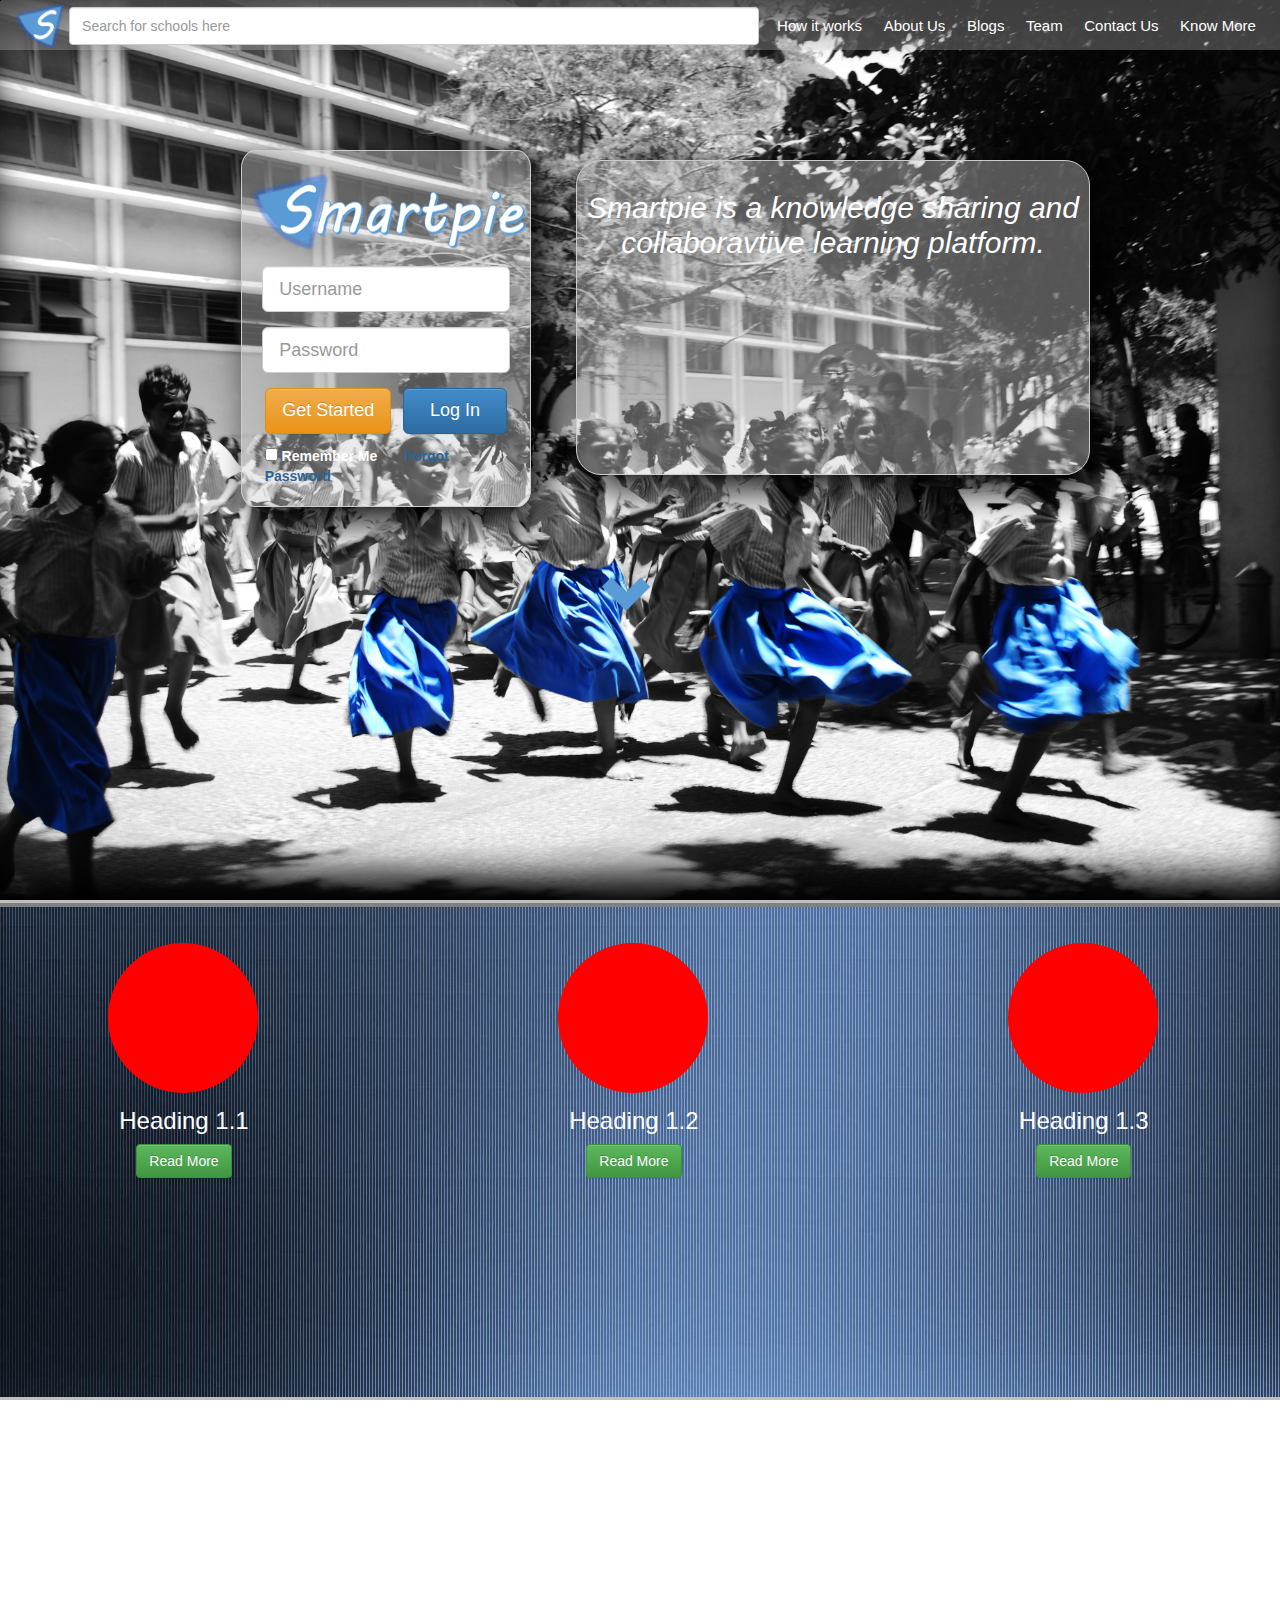
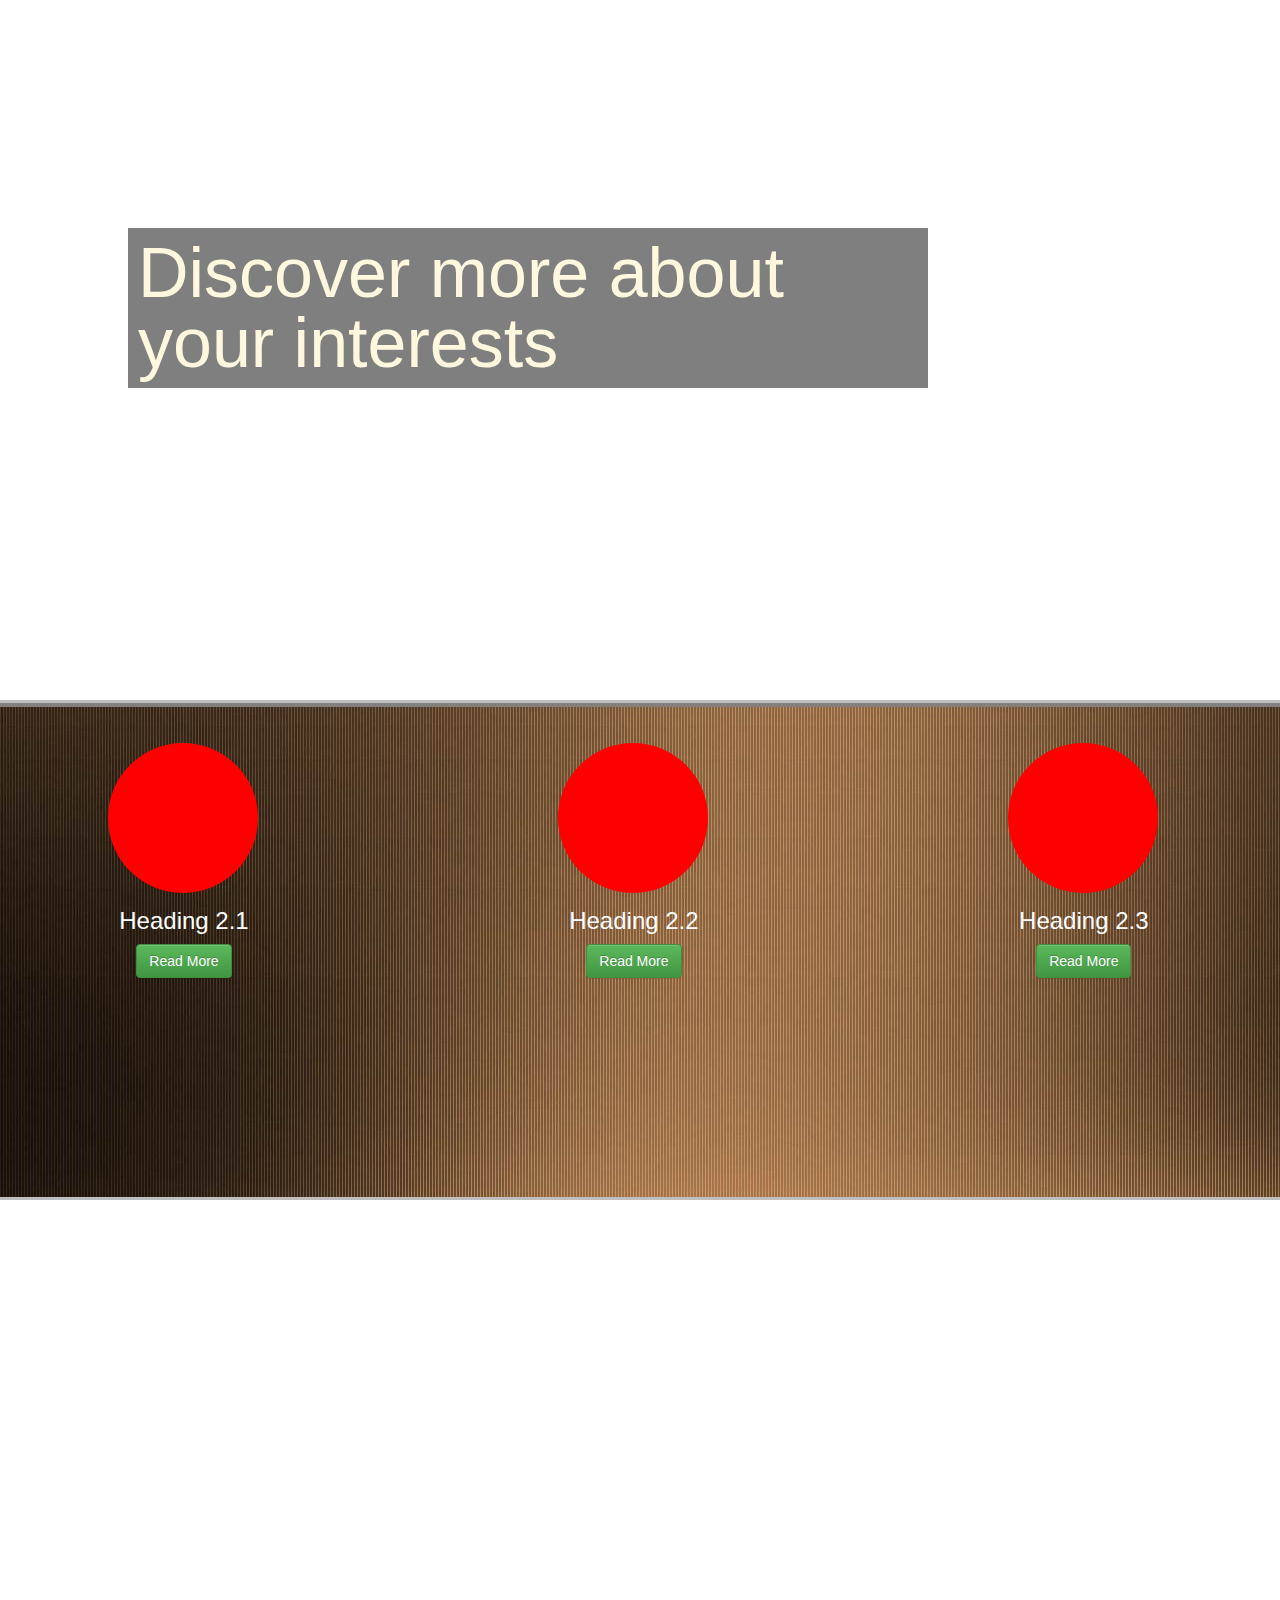
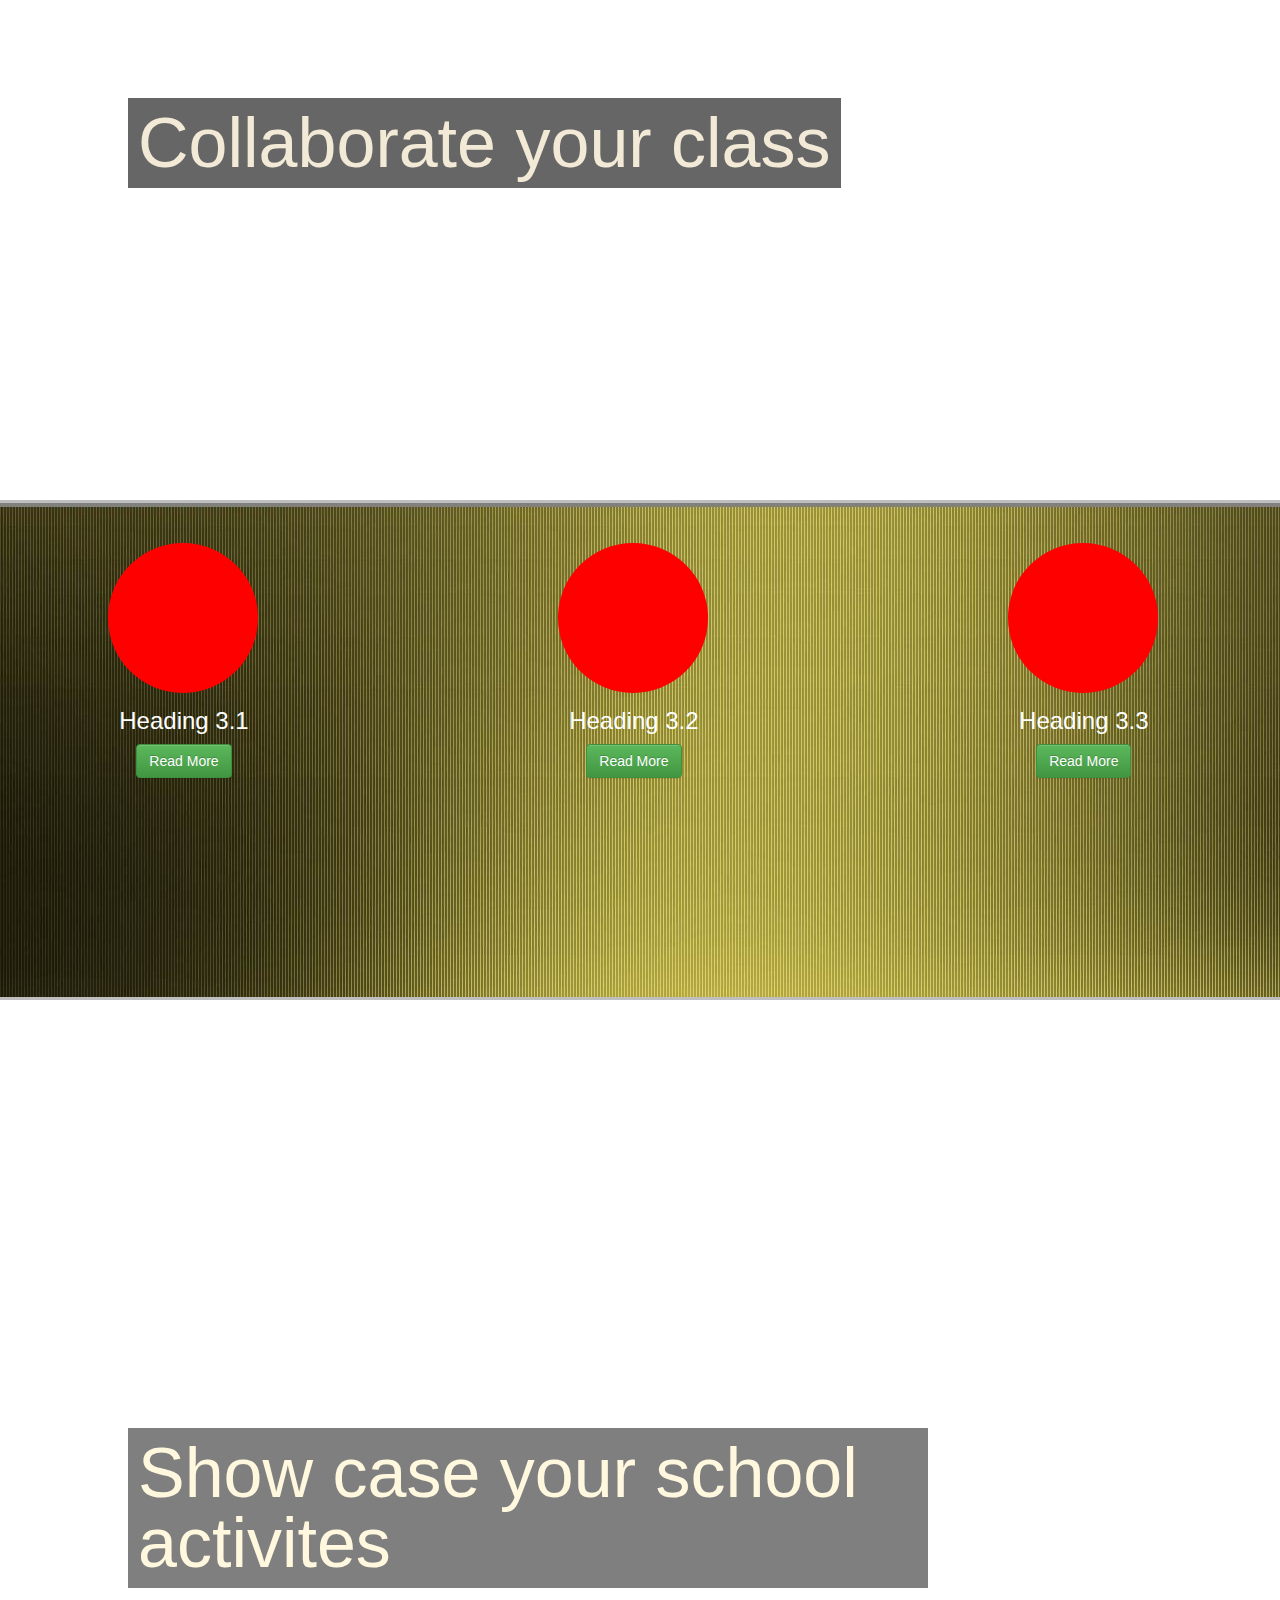
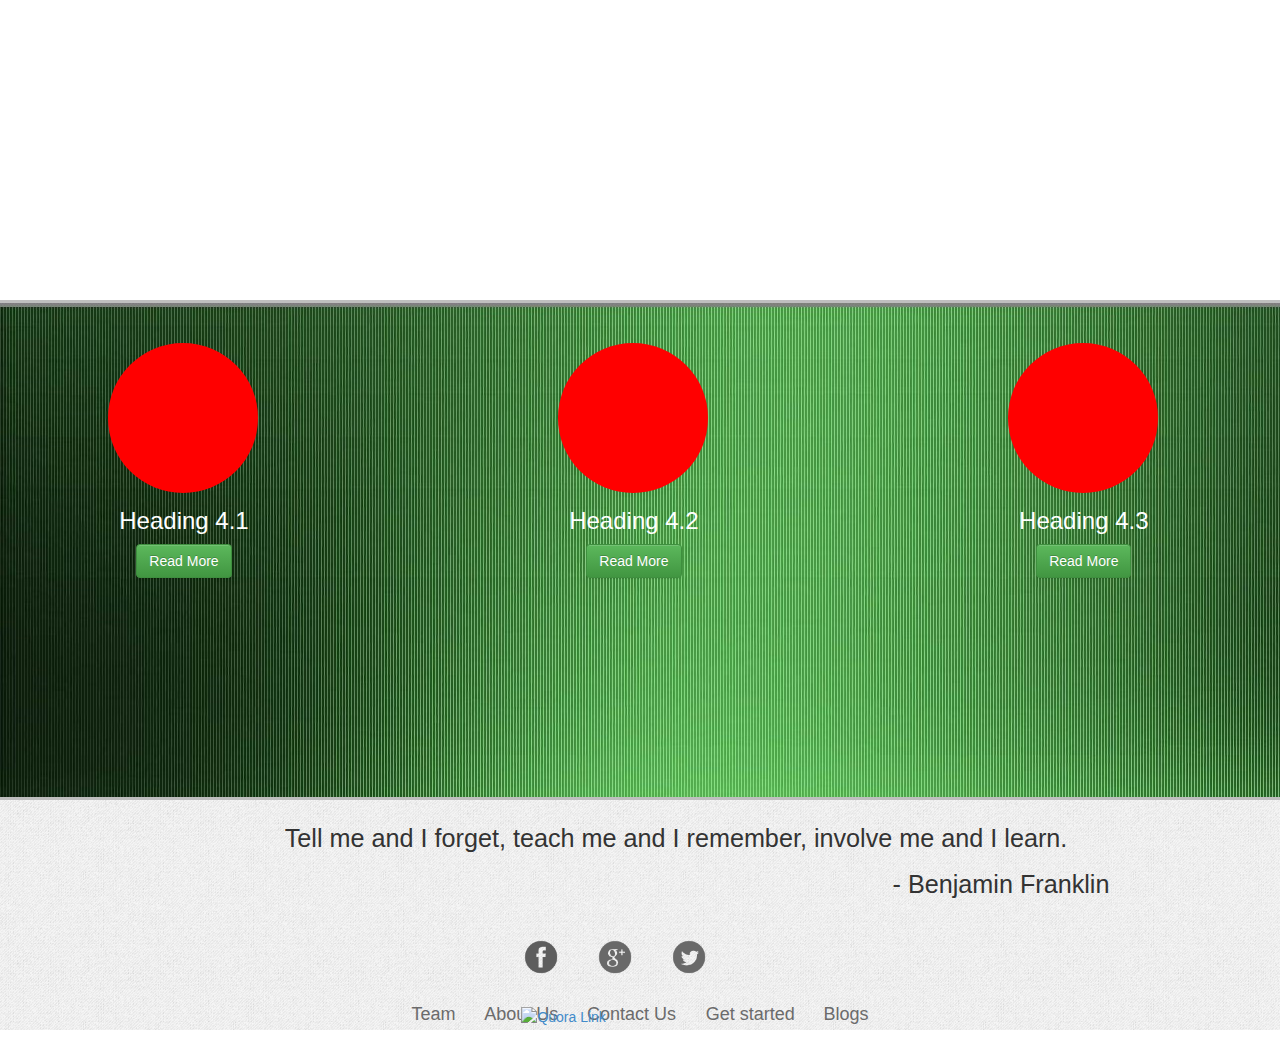
==== index.html @ 2d6cd7b5 "top links" ====
<!DOCTYPE html>
<html class="no-js">
    <head>
        <meta charset="utf-8">
        <meta http-equiv="X-UA-Compatible" content="IE=edge,chrome=1">
        <title>Smartpie</title>
        <meta name="description" content="">
        <meta name="viewport" content="width=device-width, initial-scale=1.0, maximum-scale=1.0" />
		<link href='http://fonts.googleapis.com/css?family=Dancing+Script:700' rel='stylesheet' type='text/css'>
		<link href='http://fonts.googleapis.com/css?family=Unkempt:400,700' rel='stylesheet' type='text/css'>
		<link href='http://fonts.googleapis.com/css?family=PT+Sans+Narrow:700' rel='stylesheet' type='text/css'>
        <link rel="stylesheet" href="css/parallax_scrolling/normalize.css">
        <link rel="stylesheet" href="css/parallax_scrolling/main.css">
        <link rel="stylesheet" href="css/smartpie_homepage/home.css">
        <link rel="stylesheet" href="css/smartpie_homepage/anim.css">
        <link rel="stylesheet" href="css/bootstrap/bootstrap.css">
        <link rel="stylesheet" href="css/bootstrap/bootstrap.min.css">
        <link rel="stylesheet" href="css/bootstrap/bootstrap-theme.css">
        <link rel="stylesheet" href="css/bootstrap/bootstrap-theme.min.css">
        <script src="js/bootstrap/bootstrap.js"></script>
        <script src="js/bootstrap/bootstrap.min.js"></script>
        <script src="js/vendor/modernizr-2.7.1.min.js"></script>
        <script src="js/modal/prefixfree.min.js"></script>
        <script src="js/home/home.js"></script>
        <style type="text/css">
			body {
				font-family: 'Comic Sans MS', cursive, sans-serif;
			}
		</style>
    </head>
    <body>

       	<div id="preload">
	       	<img src="img/smartpie_homepage/bcg_slide-1.jpg" alt="Smartpie the idea">
	       	<img src="img/smartpie_homepage/bcg_slide-2.jpg" alt=" Discover with Smartpie">
	       	<img src="img/smartpie_homepage/bcg_slide-3.jpg" alt="Collaborate with Smartpie">
	       	<img src="img/smartpie_homepage/bcg_slide-4.jpg" alt="Showcase with Smartpie">
       	</div>
       	
       	<main>
       	 
	        <section id="slide-1" class="homeSlide">
	        	<div class="bcg"
	        		data-center="background-position: 50% 0px;"
        			data-top-bottom="background-position: 50% -100px;"
       				data-anchor-target="#slide-1"
       			>
       				<div class="nav-links">
			    		<img src="img/smartpie_homepage/Logo.png" alt="Smartpie Logo" height="50px" width="53.8px" align="middle">
			    		
   						<div class="search-bar">
   							<input class="form-control" type="text" placeholder="Search for schools here" style="height:38px;">
   						</div>	
			    		<a href="#knowmore">
			    			<span>
			    				Know More
			    			</span>
			    		</a>
			    		<a href="#">
				    		<span>
				    			Contact Us
				    		</span>
			    		</a>
			    		<a href="#">
			    			<span>
			    				Team
			    			</span>
			    		</a>
			    		<a href="#">
			    			<span>
				    			Blogs
				    		</span>
				    	</a>
			    		<a href="#">
			    			<span>
			    				About Us
			    			</span>
			    		</a>
			    		<a href="#">
			    			<span>
			    				How it works
			    			</span>
			    		</a>
			    	</div>
       				

  					<div class="col-md-3 col-lg-3 col-sm-3 col-xs-3 login-form-background">
  						<div class="login-form">
  							
	  						<form role="form" name="signin">
	  							<div class="form-group logo">
  									<img src="img/smartpie_homepage/Smartpielogo.png" alt="Smartpie Logo" height="80px" width="280px" align="middle">
  								</div>
	  							<div class="form-group">
	  								<input class="form-control input-lg" type="text" id="username" name="username" placeholder="Username">
	  							</div>
	  							<div class="form-group">
	  								<input class="form-control input-lg" type="password" id="password" name="password" 	placeholder="Password">
	  							</div>
	  							<div class="form-inline">
			  						<div class="form-group">
		  								<button class="btn btn-warning btn-lg" style="margin-left: 3px;"> Get Started</button>
		  							</div>
		  							&nbsp	
		  							<div class="form-group">
		  								<button class="btn btn-primary btn-lg">&nbsp&nbspLog In&nbsp&nbsp</button>
		  							</div>
	  							</div>
	  							<div class="forgot-password">
	  								<input type="checkbox"> <span style="color:#ffffff"><b>Remember Me</b></span>
	  								&nbsp&nbsp&nbsp&nbsp&nbsp
	  								<a href="#"> <b style="color: #2a6496">Forgot Password</b> </a>
	  							</div>
	  						</form>	
  						</div>
  					</div>
			    	<div class="img-content">
				   		<i>
				   			<center><h2>Smartpie is a knowledge sharing and</h2></center>
				   			<center><h2 style="margin-top: -8px;"> collaboravtive learning platform.</h2></center>
				   		</i>
				   		<div>
				   			<center><iframe width="320" height="190" src="//www.youtube.com/embed/6bxsKrenF04?rel=0" frameborder="0" allowfullscreen></iframe></center>
				   		</div>
			    	</div>
			    	<div class="scroll-down">
				    	<span class="scroll-down-text">
				    		
				    	</span>
				    	<span id="scroll-down-icon" class="glyphicon glyphicon-chevron-down scroll-down-icon">
				    	</span>
			    	</div>

			    	<div style="margin-top: 500px; visibility: hidden;">
		  			<a name="knowmore"></a>
		  			Scroll-down
			    	</div>
			    </div>

			</section>
		    <section id="post-slide-1" class="postslide">
		    	<div class="inside-postslide">				    		
		    		<div>

			    		<span>

			    		</span>
			    		<center>
				    		<h3>
				    			Heading 1.1
				    		</h3>
			    			<button class="btn btn-success btn-md" data-toggle="modal" data-target="#modal1dot1">
	  							Read More
							</button>
						</center>
		    		</div>
		    		<div style="margin-left:12%; margin-right:12%;">
		    			<span>

		    			</span>
		    			<center>
		    				<h3>
				    			Heading 1.2
				    		</h3>
			    			<button class="btn btn-success btn-md" data-toggle="modal" data-target="#modal1dot2">
	  							Read More
							</button>
						</center>
		    		</div>
		    		<div>
		    		<span>

		    		</span>
		    		<center>
		    			<h3>
				    		Heading 1.3
				    	</h3>
			    		<button class="btn btn-success btn-md" data-toggle="modal" data-target="#modal1dot3">
	  						Read More
						</button>
					</center>
		    		</div>
				</div>
		    </section>
		    <section id="slide-2" class="homeSlide">
		    	<div class="bcg"
		    		data-center="background-position: 50% 0px;"
        			data-top-bottom="background-position: 50% -100px;"
        			data-bottom-top="background-position: 50% 100px;"
        			data-anchor-target="#slide-2"
		    	>
			    	<div class="hsContainer">
			    		<div class="hsContent" 
			    			data-center="bottom: 300px; opacity: 1"
                			data-top="bottom: 50px; opacity: 1"
               				data-anchor-target="#slide-2 h2"
                		>
				    		<h2>Discover more about your interests</h2>
			    		</div>
		        	</div>
		    	</div>
		    </section>
		    <section id="post-slide-2" class="postslide">
		    	<div class="inside-postslide">				    		
		    		<div>

			    		<span>

			    		</span>
			    		<center>
				    		<h3>
				    			Heading 2.1
				    		</h3>
			    			<button class="btn btn-success btn-md" data-toggle="modal" data-target="#modal2dot1">
	  							Read More
							</button>
						</center>
		    		</div>
		    		<div style="margin-left:12%; margin-right:12%;">
		    			<span>

		    			</span>
		    			<center>
		    				<h3>
				    			Heading 2.2
				    		</h3>
			    			<button class="btn btn-success btn-md" data-toggle="modal" data-target="#modal2dot2">
	  							Read More
							</button>
						</center>
		    		</div>
		    		<div>
			    		<span>

			    		</span>
			    		<center>
			    			<h3>
					    		Heading 2.3
					    	</h3>
				    		<button class="btn btn-success btn-md" data-toggle="modal" data-target="#modal2dot3">
		  						Read More
							</button>
						</center>
		    		</div>
				</div>
		    </section>
			<section id="slide-3" class="homeSlide">
				<div class="bcg"
					data-center="background-position: 50% 0px;"
        			data-top-bottom="background-position: 50% -100px;"
        			data-bottom-top="background-position: 50% 100px;"
        			data-anchor-target="#slide-3"
				>
			    	<div class="hsContainer">
		    			<div class="hsContent"
		    				data-center="bottom: 300px; opacity: 1"
                			data-top="bottom: 50px; opacity: 1"
                			data-anchor-target="#slide-3 h2"
		    			>
				    		<h2>Collaborate your class</h2>
			    		</div>
			    	</div>
			    	
			    </div>
			</section>
			<section id="post-slide-3" class="postslide">
		    	<div class="inside-postslide">				    		
		    		<div>

			    		<span>

			    		</span>
			    		<center>
				    		<h3>
				    			Heading 3.1
				    		</h3>
			    			<button class="btn btn-success btn-md" data-toggle="modal" data-target="#modal3dot1">
	  							Read More
							</button>
						</center>
		    		</div>
		    		<div style="margin-left:12%; margin-right:12%;">
		    			<span>

		    			</span>
		    			<center>
		    				<h3>
				    			Heading 3.2
				    		</h3>
			    			<button class="btn btn-success btn-md" data-toggle="modal" data-target="#modal3dot2">
	  							Read More
							</button>
						</center>
		    		</div>
		    		<div>
			    		<span>

			    		</span>
			    		<center>
			    			<h3>
					    		Heading 3.3
					    	</h3>
				    		<button class="btn btn-success btn-md" data-toggle="modal" data-target="#modal3dot3">
		  						Read More
							</button>
						</center>
		    		</div>
				</div>
		    </section>
			<section id="slide-4" class="homeSlide">
				<div class="bcg"
				data-center="background-position: 50% 0px;"
        		data-top-bottom="background-position: 50% -100px;"
        		data-bottom-top="background-position: 50% 100px;"
        		data-anchor-target="#slide-4"
				>
			    	<div class="hsContainer">
		    			<div class="hsContent"
		    				data-center="bottom: 300px; opacity: 1"
                			data-top="bottom: 50px; opacity: 1"
                			data-anchor-target="#slide-4 h2"
		    			>
				    		<h2>Show case your school activites</h2>
			    		</div>
			    	</div>
			    	
			    </div>
			</section>
			<section id="post-slide-4" class="postslide">
		    	<div class="inside-postslide">				    		
		    		<div>

			    		<span>

			    		</span>
			    		<center>
				    		<h3>
				    			Heading 4.1
				    		</h3>
			    			<button class="btn btn-success btn-md" data-toggle="modal" data-target="#modal4dot1">
	  							Read More
							</button>
						</center>
		    		</div>
		    		<div style="margin-left:12%; margin-right:12%;">
		    			<span>

		    			</span>
		    			<center>
		    				<h3>
				    			Heading 4.2
				    		</h3>
			    			<button class="btn btn-success btn-md" data-toggle="modal" data-target="#modal4dot2">
	  							Read More
							</button>
						</center>
		    		</div>
		    		<div>
			    		<span>

			    		</span>
			    		<center>
			    			<h3>
					    		Heading 4.3
					    	</h3>
				    		<button class="btn btn-success btn-md" data-toggle="modal" data-target="#modal4dot3">
		  						Read More
							</button>
						</center>
		    		</div>
				</div>
		    </section>
			<div class="smartpie-footer">
				<div class="quote-carousel">
					<ul class="quote">
						<li>
							<span>
								<center>
									<p>Tell me and I forget, teach me and I remember, involve me and I learn.</p>
									<p style="margin-left:650px;">
									- Benjamin Franklin
									</p>
								</center>
							</span>
						</li>
						<li>
							<span>
								<center>
									<p>Education is the most powerful weapon which you can use to change the world.</p>
									<p style="margin-left:740px;">
									- Nelson Mandela
									</p>
								</center>
							</span>
						</li>
						<li>
							<span>
								<center>
									<p>Education is not preparation for life; education is life itself.</p>
									<p style="margin-left:570px;">
									- John Dewey
									</p>
								</center>
							</span>
						</li>
						<li>
							<span>
								<center>
									<p>Liberty without Learning is always in peril and Learning without Liberty is always in vain.</p>
									<p style="margin-left:900px;">
									- John F. Kennedy
									</p>
								</center>
							</span>
						</li>
						<li>
							<span>
								<center>
									<p>Formal education will make you a living; self-education will make you a fortune.</p>
									<p style="margin-left:850px;">
									- Jim Rohn
									</p>
								</center>
							</span>
						</li>
					</ul>
				</div>
				<div class="social-icons">
					<a href="http://goo.gl/Ohzq28" target="_blank"><img src="img/smartpie_homepage/fb.png" alt="Facebook Link" height="40" width="40" style="margin:15px"></a>
					<a href="http://goo.gl/Z4867X" target="_blank"><img src="img/smartpie_homepage/gplus.png" alt="GooglePlus Link" height="40" width="40" style="margin:15px"></a>
					<a href="http://goo.gl/VjnlVf" target="_blank"><img src="img/smartpie_homepage/twitter.png" alt="Twitter Link" height="40" width="40" style="margin:15px"></a>
					<a href="http://goo.gl/wg2gNJ" target="_blank"><img src="img/smartpie_homepage/quora.png" alt="Quora Link" height="40" width="40" style="margin:15px"></a>
				</div>
				<div class="page-links">
					<center>
					<a href="#">Team</a>
					<a href="#">About Us</a>
					<a href="#">Contact Us </a>
					<a href="#">Get started</a>
					<a href="#">Blogs</a>					
				</center>
				</div>
			</div>
			<!-- Modal 1 -->
			<div class="modal fade" id="modal1dot1" tabindex="-1" role="dialog" aria-labelledby="smartpieModal1dot1Label" aria-hidden="true">
			  <div class="modal-dialog modal-lg">
			    <div class="modal-content">
			      <div class="modal-header">
			        <button type="button" class="close" data-dismiss="modal"><span aria-hidden="true">&times;</span><span class="sr-only">Close</span></button>
			        <h4 class="modal-title" id="smartpieModal1dot1Label">Modal title 1.1</h4>
			      </div>
			      <div class="modal-body">
			      	<p>
			        Hello World Hello World Hello World Hello World 
			        Hello World 
			        Hello World 
			        Hello World 
			        Hello World 
			        Hello World 
			        Hello World 
			        Hello World 
			        Hello World Hello World 
			        Hello World 
			        Hello World 
			        Hello World 
			        Hello World 
			        Hello World 
			        Hello World Hello World Hello World Hello World 
			        Hello World 
			        Hello World 
			        Hello World 
			        Hello World 
			        Hello World 
			        Hello World 
			        Hello World 
			        Hello World Hello World 
			        Hello World 
			        Hello World 
			        Hello World 
			        Hello World 
			        Hello World </p>
			        
			      </div>
			      <div class="modal-footer">
			        <button type="button" class="btn btn-default" data-dismiss="modal">Close</button>
			      </div>
			    </div>
			  </div>
			</div>
			<div class="modal fade" id="modal1dot2" tabindex="-1" role="dialog" aria-labelledby="smartpieModal1dot2Label" aria-hidden="true">
			  <div class="modal-dialog modal-lg">
			    <div class="modal-content">
			      <div class="modal-header">
			        <button type="button" class="close" data-dismiss="modal"><span aria-hidden="true">&times;</span><span class="sr-only">Close</span></button>
			        <h4 class="modal-title" id="smartpieModal1dot2Label">Modal title 1.2</h4>
			      </div>
			      <div class="modal-body">
			        <p>
			        	Smartpie brings you content from across the globe which you love to know about, keeping in mind your level of understanding. 
			        </p>
			        <p>
			        	The content will help you cultivate your interests and offer you better exposure.
			        </p>
			        <p>
			        	This routine of learning will assist some students to identify their space of fondness and prove to be a knowledge pool for others. 
			        </p>
			        
			      </div>
			      <div class="modal-footer">
			        <button type="button" class="btn btn-default" data-dismiss="modal">Close</button>
			      </div>
			    </div>
			  </div>
			</div>
			<div class="modal fade" id="modal1dot3" tabindex="-1" role="dialog" aria-labelledby="smartpieModal1dot3Label" aria-hidden="true">
			  <div class="modal-dialog modal-lg">
			    <div class="modal-content">
			      <div class="modal-header">
			        <button type="button" class="close" data-dismiss="modal"><span aria-hidden="true">&times;</span><span class="sr-only">Close</span></button>
			        <h4 class="modal-title" id="smartpieModal1dot3Label">Modal title 1.3</h4>
			      </div>
			      <div class="modal-body">
			        <p>
			        Hello World Hello World Hello World Hello World 
			        Hello World 
			        Hello World 
			        Hello World 
			        Hello World 
			        Hello World 
			        Hello World 
			        Hello World 
			        Hello World Hello World 
			        Hello World 
			        Hello World 
			        Hello World 
			        Hello World 
			        Hello World 
			        Hello World Hello World Hello World Hello World 
			        Hello World 
			        Hello World 
			        Hello World 
			        Hello World 
			        Hello World 
			        Hello World 
			        Hello World 
			        Hello World Hello World 
			        Hello World 
			        Hello World 
			        Hello World 
			        Hello World 
			        Hello World </p>
			        <img src="img/smartpie_homepage/modalbcg1.png">
			      </div>
			      <div class="modal-footer">
			        <button type="button" class="btn btn-default" data-dismiss="modal">Close</button>
			      </div>
			    </div>
			  </div>
			</div>
			<!-- Modal 2 -->
			<div class="modal fade" id="modal2dot1" tabindex="-1" role="dialog" aria-labelledby="smartpieModal2dot1Label" aria-hidden="true">
			  <div class="modal-dialog modal-lg">
			    <div class="modal-content">
			      <div class="modal-header">
			        <button type="button" class="close" data-dismiss="modal"><span aria-hidden="true">&times;</span><span class="sr-only">Close</span></button>
			        <h4 class="modal-title" id="smartpieModal2dot1Label">Modal title 2.1</h4>
			      </div>
			      <div class="modal-body">
			        <p>
			        Hello World Hello World Hello World Hello World 
			        Hello World 
			        Hello World 
			        Hello World 
			        Hello World 
			        Hello World 
			        Hello World 
			        Hello World 
			        Hello World Hello World 
			        Hello World 
			        Hello World 
			        Hello World 
			        Hello World 
			        Hello World 
			        Hello World Hello World Hello World Hello World 
			        Hello World 
			        Hello World 
			        Hello World 
			        Hello World 
			        Hello World 
			        Hello World 
			        Hello World 
			        Hello World Hello World 
			        Hello World 
			        Hello World 
			        Hello World 
			        Hello World 
			        Hello World </p>
			        <img src="img/smartpie_homepage/modalbcg2.png">
			      </div>
			      <div class="modal-footer">
			        <button type="button" class="btn btn-default" data-dismiss="modal">Close</button>
			      </div>
			    </div>
			  </div>
			</div>
			<div class="modal fade" id="modal2dot2" tabindex="-1" role="dialog" aria-labelledby="smartpieModal2dot2Label" aria-hidden="true">
			  <div class="modal-dialog modal-lg">
			    <div class="modal-content">
			      <div class="modal-header">
			        <button type="button" class="close" data-dismiss="modal"><span aria-hidden="true">&times;</span><span class="sr-only">Close</span></button>
			        <h4 class="modal-title" id="smartpieModal2dot2Label">Modal title 2.2</h4>
			      </div>
			      <div class="modal-body">
			        <p>
			        Hello World Hello World Hello World Hello World 
			        Hello World 
			        Hello World 
			        Hello World 
			        Hello World 
			        Hello World 
			        Hello World 
			        Hello World 
			        Hello World Hello World 
			        Hello World 
			        Hello World 
			        Hello World 
			        Hello World 
			        Hello World 
			        Hello World Hello World Hello World Hello World 
			        Hello World 
			        Hello World 
			        Hello World 
			        Hello World 
			        Hello World 
			        Hello World 
			        Hello World 
			        Hello World Hello World 
			        Hello World 
			        Hello World 
			        Hello World 
			        Hello World 
			        Hello World </p>
			        <img src="img/smartpie_homepage/modalbcg2.png">
			      </div>
			      <div class="modal-footer">
			        <button type="button" class="btn btn-default" data-dismiss="modal">Close</button>
			      </div>
			    </div>
			  </div>
			</div>
			<div class="modal fade" id="modal2dot3" tabindex="-1" role="dialog" aria-labelledby="smartpieModal2dot3Label" aria-hidden="true">
			  <div class="modal-dialog modal-lg">
			    <div class="modal-content">
			      <div class="modal-header">
			        <button type="button" class="close" data-dismiss="modal"><span aria-hidden="true">&times;</span><span class="sr-only">Close</span></button>
			        <h4 class="modal-title" id="smartpieModal2dot3Label">Modal title 2.3</h4>
			      </div>
			      <div class="modal-body">
			        <p>
			        Hello World Hello World Hello World Hello World 
			        Hello World 
			        Hello World 
			        Hello World 
			        Hello World 
			        Hello World 
			        Hello World 
			        Hello World 
			        Hello World Hello World 
			        Hello World 
			        Hello World 
			        Hello World 
			        Hello World 
			        Hello World 
			        Hello World Hello World Hello World Hello World 
			        Hello World 
			        Hello World 
			        Hello World 
			        Hello World 
			        Hello World 
			        Hello World 
			        Hello World 
			        Hello World Hello World 
			        Hello World 
			        Hello World 
			        Hello World 
			        Hello World 
			        Hello World </p>
			        <img src="img/smartpie_homepage/modalbcg2.png">
			      </div>
			      <div class="modal-footer">
			        <button type="button" class="btn btn-default" data-dismiss="modal">Close</button>
			      </div>
			    </div>
			  </div>
			</div>
			<!-- Modal 3 -->
			<div class="modal fade" id="modal3dot1" tabindex="-1" role="dialog" aria-labelledby="smartpieModal3dot1Label" aria-hidden="true">
			  <div class="modal-dialog modal-lg">
			    <div class="modal-content">
			      <div class="modal-header">
			        <button type="button" class="close" data-dismiss="modal"><span aria-hidden="true">&times;</span><span class="sr-only">Close</span></button>
			        <h4 class="modal-title" id="smartpieModal3dot1Label">Modal title 3.1</h4>
			      </div>
			      <div class="modal-body">
			        <p>
			        Hello World Hello World Hello World Hello World 
			        Hello World 
			        Hello World 
			        Hello World 
			        Hello World 
			        Hello World 
			        Hello World 
			        Hello World 
			        Hello World Hello World 
			        Hello World 
			        Hello World 
			        Hello World 
			        Hello World 
			        Hello World 
			        Hello World Hello World Hello World Hello World 
			        Hello World 
			        Hello World 
			        Hello World 
			        Hello World 
			        Hello World 
			        Hello World 
			        Hello World 
			        Hello World Hello World 
			        Hello World 
			        Hello World 
			        Hello World 
			        Hello World 
			        Hello World </p>
			        <img src="img/smartpie_homepage/modalbcg3.png">
			      </div>
			      <div class="modal-footer">
			        <button type="button" class="btn btn-default" data-dismiss="modal">Close</button>
			      </div>
			    </div>
			  </div>
			</div>
			<div class="modal fade" id="modal3dot2" tabindex="-1" role="dialog" aria-labelledby="smartpieModal3dot2Label" aria-hidden="true">
			  <div class="modal-dialog modal-lg">
			    <div class="modal-content">
			      <div class="modal-header">
			        <button type="button" class="close" data-dismiss="modal"><span aria-hidden="true">&times;</span><span class="sr-only">Close</span></button>
			        <h4 class="modal-title" id="smartpieModal3dot2Label">Modal title 3.2</h4>
			      </div>
			      <div class="modal-body">
			        <p>
			        Hello World Hello World Hello World Hello World 
			        Hello World 
			        Hello World 
			        Hello World 
			        Hello World 
			        Hello World 
			        Hello World 
			        Hello World 
			        Hello World Hello World 
			        Hello World 
			        Hello World 
			        Hello World 
			        Hello World 
			        Hello World 
			        Hello World Hello World Hello World Hello World 
			        Hello World 
			        Hello World 
			        Hello World 
			        Hello World 
			        Hello World 
			        Hello World 
			        Hello World 
			        Hello World Hello World 
			        Hello World 
			        Hello World 
			        Hello World 
			        Hello World 
			        Hello World </p>
			        <img src="img/smartpie_homepage/modalbcg3.png">
			      </div>
			      <div class="modal-footer">
			        <button type="button" class="btn btn-default" data-dismiss="modal">Close</button>
			      </div>
			    </div>
			  </div>
			</div>
			<div class="modal fade" id="modal3dot3" tabindex="-1" role="dialog" aria-labelledby="smartpieModal3dot3Label" aria-hidden="true">
			  <div class="modal-dialog modal-lg">
			    <div class="modal-content">
			      <div class="modal-header">
			        <button type="button" class="close" data-dismiss="modal"><span aria-hidden="true">&times;</span><span class="sr-only">Close</span></button>
			        <h4 class="modal-title" id="smartpieModal3dot3Label">Modal title 3.3</h4>
			      </div>
			      <div class="modal-body">
			        <p>
			        Hello World Hello World Hello World Hello World 
			        Hello World 
			        Hello World 
			        Hello World 
			        Hello World 
			        Hello World 
			        Hello World 
			        Hello World 
			        Hello World Hello World 
			        Hello World 
			        Hello World 
			        Hello World 
			        Hello World 
			        Hello World 
			        Hello World Hello World Hello World Hello World 
			        Hello World 
			        Hello World 
			        Hello World 
			        Hello World 
			        Hello World 
			        Hello World 
			        Hello World 
			        Hello World Hello World 
			        Hello World 
			        Hello World 
			        Hello World 
			        Hello World 
			        Hello World </p>
			        <img src="img/smartpie_homepage/modalbcg3.png">
			      </div>
			      <div class="modal-footer">
			        <button type="button" class="btn btn-default" data-dismiss="modal">Close</button>
			      </div>
			    </div>
			  </div>
			</div>
			<!-- Modal 4 -->
			<div class="modal fade" id="modal4dot1" tabindex="-1" role="dialog" aria-labelledby="smartpieModal4dot1Label" aria-hidden="true">
			  <div class="modal-dialog modal-lg">
			    <div class="modal-content">
			      <div class="modal-header">
			        <button type="button" class="close" data-dismiss="modal"><span aria-hidden="true">&times;</span><span class="sr-only">Close</span></button>
			        <h4 class="modal-title" id="smartpieModal4dot1Label">Modal title 4.1</h4>
			      </div>
			      <div class="modal-body">
			        <p>
			        Hello World Hello World Hello World Hello World 
			        Hello World 
			        Hello World 
			        Hello World 
			        Hello World 
			        Hello World 
			        Hello World 
			        Hello World 
			        Hello World Hello World 
			        Hello World 
			        Hello World 
			        Hello World 
			        Hello World 
			        Hello World 
			        Hello World Hello World Hello World Hello World 
			        Hello World 
			        Hello World 
			        Hello World 
			        Hello World 
			        Hello World 
			        Hello World 
			        Hello World 
			        Hello World Hello World 
			        Hello World 
			        Hello World 
			        Hello World 
			        Hello World 
			        Hello World </p>
			        <img src="img/smartpie_homepage/modalbcg4.png">
			      </div>
			      <div class="modal-footer">
			        <button type="button" class="btn btn-default" data-dismiss="modal">Close</button>
			      </div>
			    </div>
			  </div>
			</div>
			<div class="modal fade" id="modal4dot2" tabindex="-1" role="dialog" aria-labelledby="smartpieModal4dot2Label" aria-hidden="true">
			  <div class="modal-dialog modal-lg">
			    <div class="modal-content">
			      <div class="modal-header">
			        <button type="button" class="close" data-dismiss="modal"><span aria-hidden="true">&times;</span><span class="sr-only">Close</span></button>
			        <h4 class="modal-title" id="smartpieModal4dot2Label">Modal title 4.2</h4>
			      </div>
			      <div class="modal-body">
			        <p>
			        Hello World Hello World Hello World Hello World 
			        Hello World 
			        Hello World 
			        Hello World 
			        Hello World 
			        Hello World 
			        Hello World 
			        Hello World 
			        Hello World Hello World 
			        Hello World 
			        Hello World 
			        Hello World 
			        Hello World 
			        Hello World 
			        Hello World Hello World Hello World Hello World 
			        Hello World 
			        Hello World 
			        Hello World 
			        Hello World 
			        Hello World 
			        Hello World 
			        Hello World 
			        Hello World Hello World 
			        Hello World 
			        Hello World 
			        Hello World 
			        Hello World 
			        Hello World </p>
			        <img src="img/smartpie_homepage/modalbcg4.png">
			      </div>
			      <div class="modal-footer">
			        <button type="button" class="btn btn-default" data-dismiss="modal">Close</button>
			      </div>
			    </div>
			  </div>
			</div>
			<div class="modal fade" id="modal4dot3" tabindex="-1" role="dialog" aria-labelledby="smartpieModal4dot3Label" aria-hidden="true">
			  <div class="modal-dialog modal-lg">
			    <div class="modal-content">
			      <div class="modal-header">
			        <button type="button" class="close" data-dismiss="modal"><span aria-hidden="true">&times;</span><span class="sr-only">Close</span></button>
			        <h4 class="modal-title" id="smartpieModal4dot3Label">Modal title 4.3</h4>
			      </div>
			      <div class="modal-body">
			        <p>
			        Hello World Hello World Hello World Hello World 
			        Hello World 
			        Hello World 
			        Hello World 
			        Hello World 
			        Hello World 
			        Hello World 
			        Hello World 
			        Hello World Hello World 
			        Hello World 
			        Hello World 
			        Hello World 
			        Hello World 
			        Hello World 
			        Hello World Hello World Hello World Hello World 
			        Hello World 
			        Hello World 
			        Hello World 
			        Hello World 
			        Hello World 
			        Hello World 
			        Hello World 
			        Hello World Hello World 
			        Hello World 
			        Hello World 
			        Hello World 
			        Hello World 
			        Hello World </p>
			        <img src="img/smartpie_homepage/modalbcg4.png">
			      </div>
			      <div class="modal-footer">
			        <button type="button" class="btn btn-default" data-dismiss="modal">Close</button>
			      </div>
			    </div>
			  </div>
			</div>
		</main>
		
        <script src="//ajax.googleapis.com/ajax/libs/jquery/1.9.1/jquery.min.js"></script>
        <script>window.jQuery || document.write('<script src="js/vendor/jquery-1.9.1.min.js"><\/script>')</script>
        <script src="js/parallax_scrolling/imagesloaded.js"></script>
        <script src="js/parallax_scrolling/skrollr.js"></script>
        <script src="js/parallax_scrolling/_main.js"></script>
        <script src="js/bootstrap/bootstrap.js"></script>
        <script src="js/bootstrap/bootstrap.min.js"></script>
    </body>
</html>
---- css/parallax_scrolling/main.css ----
html,
button,
input,
select,
textarea {
    color: #222;
}

body {
    font-size: 1em;
    line-height: 1.4;
    
}

/*
 * Remove text-shadow in selection highlight: h5bp.com/i
 * These selection rule sets have to be separate.
 * Customize the background color to match your design.
 */

::-moz-selection {
    background: #b3d4fc;
    text-shadow: none;
}

::selection {
    background: #b3d4fc;
    text-shadow: none;
}

/*
 * A better looking default horizontal rule
 */

hr {
    display: block;
    height: 1px;
    border: 0;
    border-top: 1px solid #ccc;
    margin: 1em 0;
    padding: 0;
}

/*
 * Remove the gap between images and the bottom of their containers: h5bp.com/i/440
 */

img {
    vertical-align: middle;
}

/*
 * Remove default fieldset styles.
 */

fieldset {
    border: 0;
    margin: 0;
    padding: 0;
}

/*
 * Allow only vertical resizing of textareas.
 */

textarea {
    resize: vertical;
}

/* ==========================================================================
   Chrome Frame prompt
   ========================================================================== */

.chromeframe {
    margin: 0.2em 0;
    background: #ccc;
    color: #000;
    padding: 0.2em 0;
}

/* ==========================================================================
   Parallax Scroll
   ========================================================================== */
body, html {
	height: 100%;
	min-height: 100%;
	background-color: #000000;
}
body {
	
}
.no-js {
	padding-top: 106px;
}
h2 {
	margin-top: 0;
}

section {
	min-width: 960px;
	opacity: 0;
}
.loaded section,
.no-js section {
	opacity: 1;
	-webkit-transition: opacity 300ms ease-out;
	-moz-transition: opacity 300ms ease-out;
	transition: opacity 300ms ease-out;
}
main {
	overflow-x: hidden;
}
#preload {
	width: 1px;
	height: 1px;
	overflow: hidden;
	position: absolute;
	top: 0;
	left: 0;
}
.bcg {
	background-position: center center;
	background-repeat: no-repeat;
	background-attachment: fixed;
	background-size: cover;
	height: 100%;
	width: 100%;
}

.hsContainer {
	width: 100%;
	height: 100%;
	overflow: hidden;
	position: relative;
}

.hsContent {
	max-width: 800px;
	position: absolute;
	left: 10%;
	top: 50%;
}
	.hsContent h2  {
		color: #fff8de;
		background-color: rgba(0,0,0,0.5);
		padding: 10px;
		font-size:70px;
		line-height: 70px;
		margin-bottom: 12px;
        font-weight: 200;
	}
	.hsContent p {
		width: 400px;
		color: #b2b2b2;
	}
	.hsContent a {
		color: #b2b2b2;
		text-decoration: underline;
	}

/* Slide 1 */
#slide-1 .bcg {background-image:url('../../img/smartpie_homepage/bcg_slide-1.jpg')}
#slide-1 .hsContent {
	bottom: 200px;
	top: auto;
}

/* Slide 2 */
#slide-2 .bcg {background-image:url('../../img/smartpie_homepage/bcg_slide-2.jpg')}
#slide-2 .hsContent {
	
	bottom: 200px;
	top: auto;
}

/* Slide 3 */
#slide-3 .bcg {background-image:url('../../img/smartpie_homepage/bcg_slide-3.jpg')}
#slide-3 .hsContent {
	
    bottom: 200px;
    top: auto;
}
	#slide-3 h2 {
		color: #f2ead6;
		background-color: rgba(0,0,0,0.6);
	}

/* Slide 4 */
#slide-4 .bcg {background-image:url('../../img/smartpie_homepage/bcg_slide-4.jpg')}
#slide-4 .hsContent {
	
    bottom: 200px;
    top: auto;
}
	#slide-4 h2 {
		
	}

/* ==========================================================================
   Helper classes
   ========================================================================== */

/*
 * Image replacement
 */

.ir {
    background-color: transparent;
    border: 0;
    overflow: hidden;
    /* IE 6/7 fallback */
    *text-indent: -9999px;
}

.ir:before {
    content: "";
    display: block;
    width: 0;
    height: 150%;
}

/*
 * Hide from both screenreaders and browsers: h5bp.com/u
 */

.hidden {
    display: none !important;
    visibility: hidden;
}

/*
 * Hide only visually, but have it available for screenreaders: h5bp.com/v
 */

.visuallyhidden {
    border: 0;
    clip: rect(0 0 0 0);
    height: 1px;
    margin: -1px;
    overflow: hidden;
    padding: 0;
    position: absolute;
    width: 1px;
}

/*
 * Extends the .visuallyhidden class to allow the element to be focusable
 * when navigated to via the keyboard: h5bp.com/p
 */

.visuallyhidden.focusable:active,
.visuallyhidden.focusable:focus {
    clip: auto;
    height: auto;
    margin: 0;
    overflow: visible;
    position: static;
    width: auto;
}

/*
 * Hide visually and from screenreaders, but maintain layout
 */

.invisible {
    visibility: hidden;
}

/*
 * Clearfix: contain floats
 *
 * For modern browsers
 * 1. The space content is one way to avoid an Opera bug when the
 *    `contenteditable` attribute is included anywhere else in the document.
 *    Otherwise it causes space to appear at the top and bottom of elements
 *    that receive the `clearfix` class.
 * 2. The use of `table` rather than `block` is only necessary if using
 *    `:before` to contain the top-margins of child elements.
 */

.clearfix:before,
.clearfix:after {
    content: " "; /* 1 */
    display: table; /* 2 */
}

.clearfix:after {
    clear: both;
}

/*
 * For IE 6/7 only
 * Include this rule to trigger hasLayout and contain floats.
 */

.clearfix {
    *zoom: 1;
}

/* ==========================================================================
   EXAMPLE Media Queries for Responsive Design.
   These examples override the primary ('mobile first') styles.
   Modify as content requires.
   ========================================================================== */

@media only screen and (min-width: 35em) {
    /* Style adjustments for viewports that meet the condition */
}

@media print,
       (-o-min-device-pixel-ratio: 5/4),
       (-webkit-min-device-pixel-ratio: 1.25),
       (min-resolution: 120dpi) {
    /* Style adjustments for high resolution devices */
}

/* ==========================================================================
   Print styles.
   Inlined to avoid required HTTP connection: h5bp.com/r
   ========================================================================== */

@media print {
    * {
        background: transparent !important;
        color: #000 !important; /* Black prints faster: h5bp.com/s */
        box-shadow: none !important;
        text-shadow: none !important;
    }

    a,
    a:visited {
        text-decoration: underline;
    }

    a[href]:after {
        content: " (" attr(href) ")";
    }

    abbr[title]:after {
        content: " (" attr(title) ")";
    }

    /*
     * Don't show links for images, or javascript/internal links
     */

    .ir a:after,
    a[href^="javascript:"]:after,
    a[href^="#"]:after {
        content: "";
    }

    pre,
    blockquote {
        border: 1px solid #999;
        page-break-inside: avoid;
    }

    thead {
        display: table-header-group; /* h5bp.com/t */
    }

    tr,
    img {
        page-break-inside: avoid;
    }

    img {
        max-width: 100% !important;
    }

    @page {
        margin: 0.5cm;
    }

    p,
    h2,
    h3 {
        orphans: 3;
        widows: 3;
    }

    h2,
    h3 {
        page-break-after: avoid;
    }
}
---- css/smartpie_homepage/home.css ----
.nav-links{
  width: 100%;
  background-color:rgba(204,204,204,0.3);  
  height: 50px;
  margin-bottom: 30px;
  cursor: pointer;
  padding-right: 1%;
  padding-left: 1%;
}

.nav-links > img{
  float: left;
  margin-right: 0.2%;
}

.nav-links > div{
  width: 55%;
  float: left;
  margin-top: 7px;
}

.nav-links > a >span{
  float: right;
  margin-left: -1px;
  font-size: 15px;
  color: #ffffff;
  height: 50px;
  width: auto;
  padding-top: 15px;
  padding-bottom: 15px;
  padding-left: 0.9%;
  padding-right: 0.9%;
  border: solid;
  border-width: 0px 0px 0px 0px ;
  border-color: #FFFFFF;
}

.nav-links > a > span:hover{
  border-width: 0px 0px 3px 0px ;
}


.login-form{
   height: auto;
   width: 100%;
   border: solid;
   border-color: #CCCCCC;
   border-width: 1px;
   padding: 20px;
   margin-top: 70px;
   margin-left: 78%;
   margin-right: 70%;
   border-radius: 5%;
   background-color:rgba(204,204,204,0.4);  
   box-shadow: 15px 15px 40px 0px #000000;
}

.forgot-password{
   margin-left: 1%;
   margin-right: 1%;
   margin-top: 10px;
}

.logo{
    margin-left: -10px;
}

.img-content{
  position: absolute;
  margin-top: 80px;
  margin-left: 45%;
  background-color:rgba(204,204,204,0.6);
  border-radius: 25px;
  color: #ffffff;
  padding: 10px;
  border: solid;
  border-color: #CCCCCC;
  border-width: 1px;
  background-color:rgba(204,204,204,0.4);  
  box-shadow: 15px 15px 40px 0px #000000;;
}

.scroll-down{
  position: absolute;
  margin-top: 490px;
  margin-right: 45%;
  margin-left: 45%;
  color: #ffffff;
}

.scroll-down-text{
  font-size: 25px;
}

.scroll-down-icon{
  font-size: 50px;
  float:left;
  clear:both;
  margin-left:45%;
  margin-right:45%;
  color: #5B9BD5;
}

.scroll-down-icon:hover{
  color: #92BFE8;
}

.postslide{
  height: 500px;
  background-repeat: repeat;
  background-color: #1D5AA3;
  border-top: 0.2px;
  border-bottom: 0.2px;
  border-top: solid;
  border-bottom: solid;
  border-color: #BFBFBF;
}
 

#post-slide-1{
background-image: url('../../img/smartpie_homepage/post_slide-1.jpg');
}
#post-slide-2{
background-image: url('../../img/smartpie_homepage/post_slide-2.jpg');
}
#post-slide-3{
background-image: url('../../img/smartpie_homepage/post_slide-3.jpg');
}
#post-slide-4{
background-image: url('../../img/smartpie_homepage/post_slide-4.jpg');
}

.smartpie-footer{
  height: 230px;
  padding: 20px;
  background-image: url('../../img/smartpie_homepage/gray_jean.png');
  background-repeat: repeat;
  background-color: #BFBFBF;
}



.social-icons{
  position: absolute;
  display: block;
  width: auto;
  margin-left: 38%;
  margin-right: 38%;
}

.social-icons img:hover {
  cursor: pointer;
  -ms-transform: scale(1.2);
  -webkit-transform: scale(1.2);
  transform: scale(1.2);

}

.inside-postslide{
   width: 100%;
   padding: 40px;
   padding-left: 2.5%;
   padding-right: 2.5%;

 }

.inside-postslide > div {
  float: left;
  width: 25%;
  font-color: white;
  
}

.inside-postslide > div > span{
  height: 150px;
  width: 150px;
  background-color: red;
  float: left;
  margin-right: 25%;
  margin-left: 25%;
  border-radius: 100%;
  margin-bottom: 15px;
}



.inside-postslide > div > center > h3 {
  color: #FFFFFF;
}

.page-links{
  margin-top: 80px;
}

.page-links > center > a{
  margin-left: 1%;
  margin-right: 1%;
  font-size: 18px;
  color: #6B6B6B;
}

.modal-body{
  background-image: url('../../img/smartpie_homepage/modalbcg1.png');
}

.modal-body > p {
  font-size: 20px;
  
}

.modal-body > img {
  margin-left: -18px;
  margin-bottom: -40px;
}
---- css/smartpie_homepage/anim.css ----
@-webkit-keyframes scrol-anim {
  0% {top: 0px;}
  50% {top: 8px;}
  60% {top: 8px;}
  70% {top: 6px;}
  80% {top: 4px;}
  100% {top: 2px;}

}
@-moz-keyframes scrol-anim {
  0% {top: 0px;}
  50% {top: 8px;}
  60% {top: 8px;}
  70% {top: 6px;}
  80% {top: 4px;}
  100% {top: 2px;}

}
@-o-keyframes scrol-anim {
  0% {top: 0px;}
  50% {top: 8px;}
  60% {top: 8px;}
  70% {top: 6px;}
  80% {top: 4px;}
  100% {top: 2px;}

}
@keyframes scrol-anim {
  0% {top: 0px;}
  50% {top: 8px;}
  60% {top: 8px;}
  70% {top: 6px;}
  80% {top: 4px;}
  100% {top: 2px;}

}

.scroll-down-icon{

  -webkit-animation: scrol-anim 1s infinite;
  -moz-animation:    scrol-anim 1s infinite;
  -o-animation:      scrol-anim 1s infinite;
  animation:         scrol-anim 1s infinite;

}

@-webkit-keyframes carousel-quote{
    0%    { left:0; }
    11%   { left:0; }
    12.5% { left:-100%; }
    23.5% { left:-100%; }
    25%   { left:-200%; }
    36%   { left:-200%; }
    37.5% { left:-300%; }
    48.5% { left:-300%; }
    50%   { left:-400%; }
    61%   { left:-400%; }
    62.5% { left:-300%; }
    73.5% { left:-300%; }
    75%   { left:-200%; }
    86%   { left:-200%; }
    87.5% { left:-100%; }
    98.5% { left:-100%; }
    100%  { left:0; }
}

.quote-carousel{
  overflow:hidden;
  width:100%;
}
.quote {
  font-size:180%;
  list-style:none;
  position:relative;
  width:500%; /* Number of panes * 100% */
  overflow:hidden; /* This is used solely to clear floats, it does not add functionality. */        

  -moz-animation:carousel-quote 50s infinite;
  -webkit-animation:carousel-quote 50s infinite;
  animation:carousel-quote 50s infinite;
}

.quote > li{
    position:relative;
    float:left;
    width:20%; /* 100 / number of panes */
}

.carousel span{
    display:block;
    width:100%;
    max-width:100%;
}
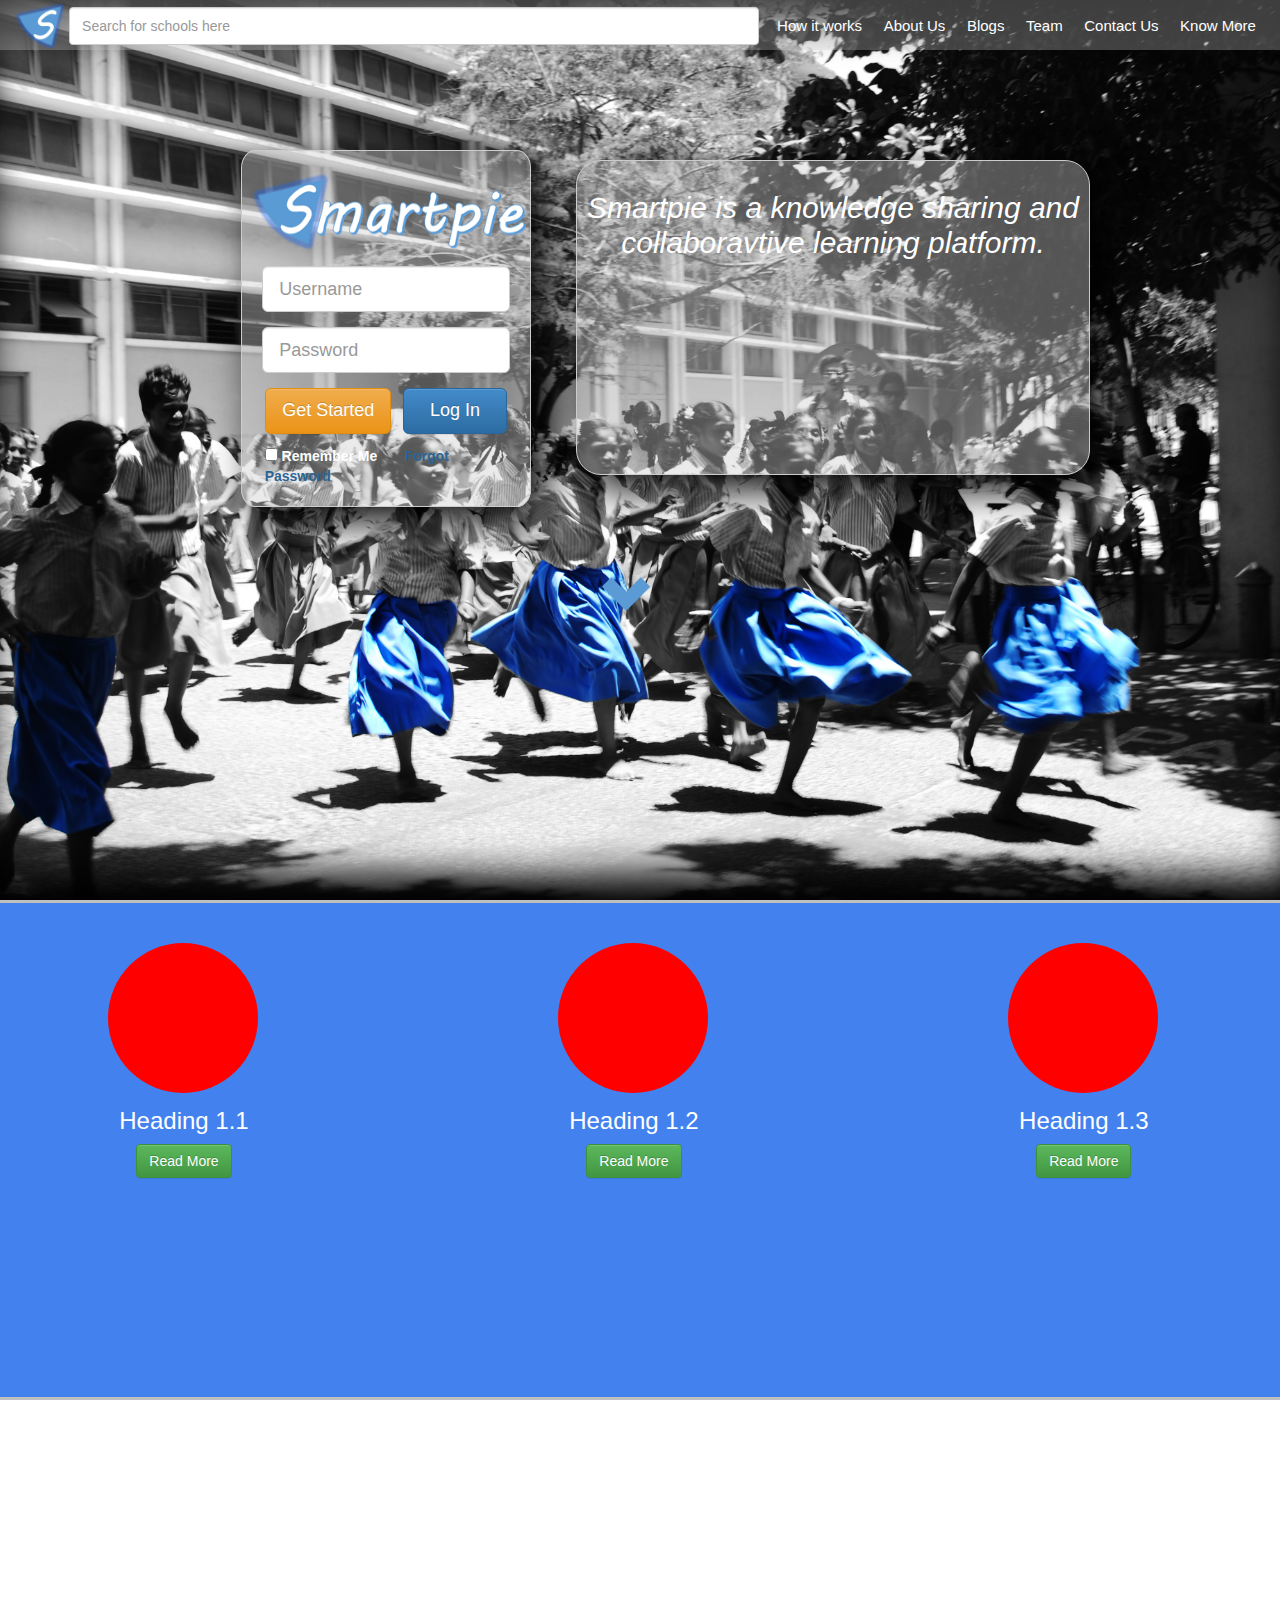
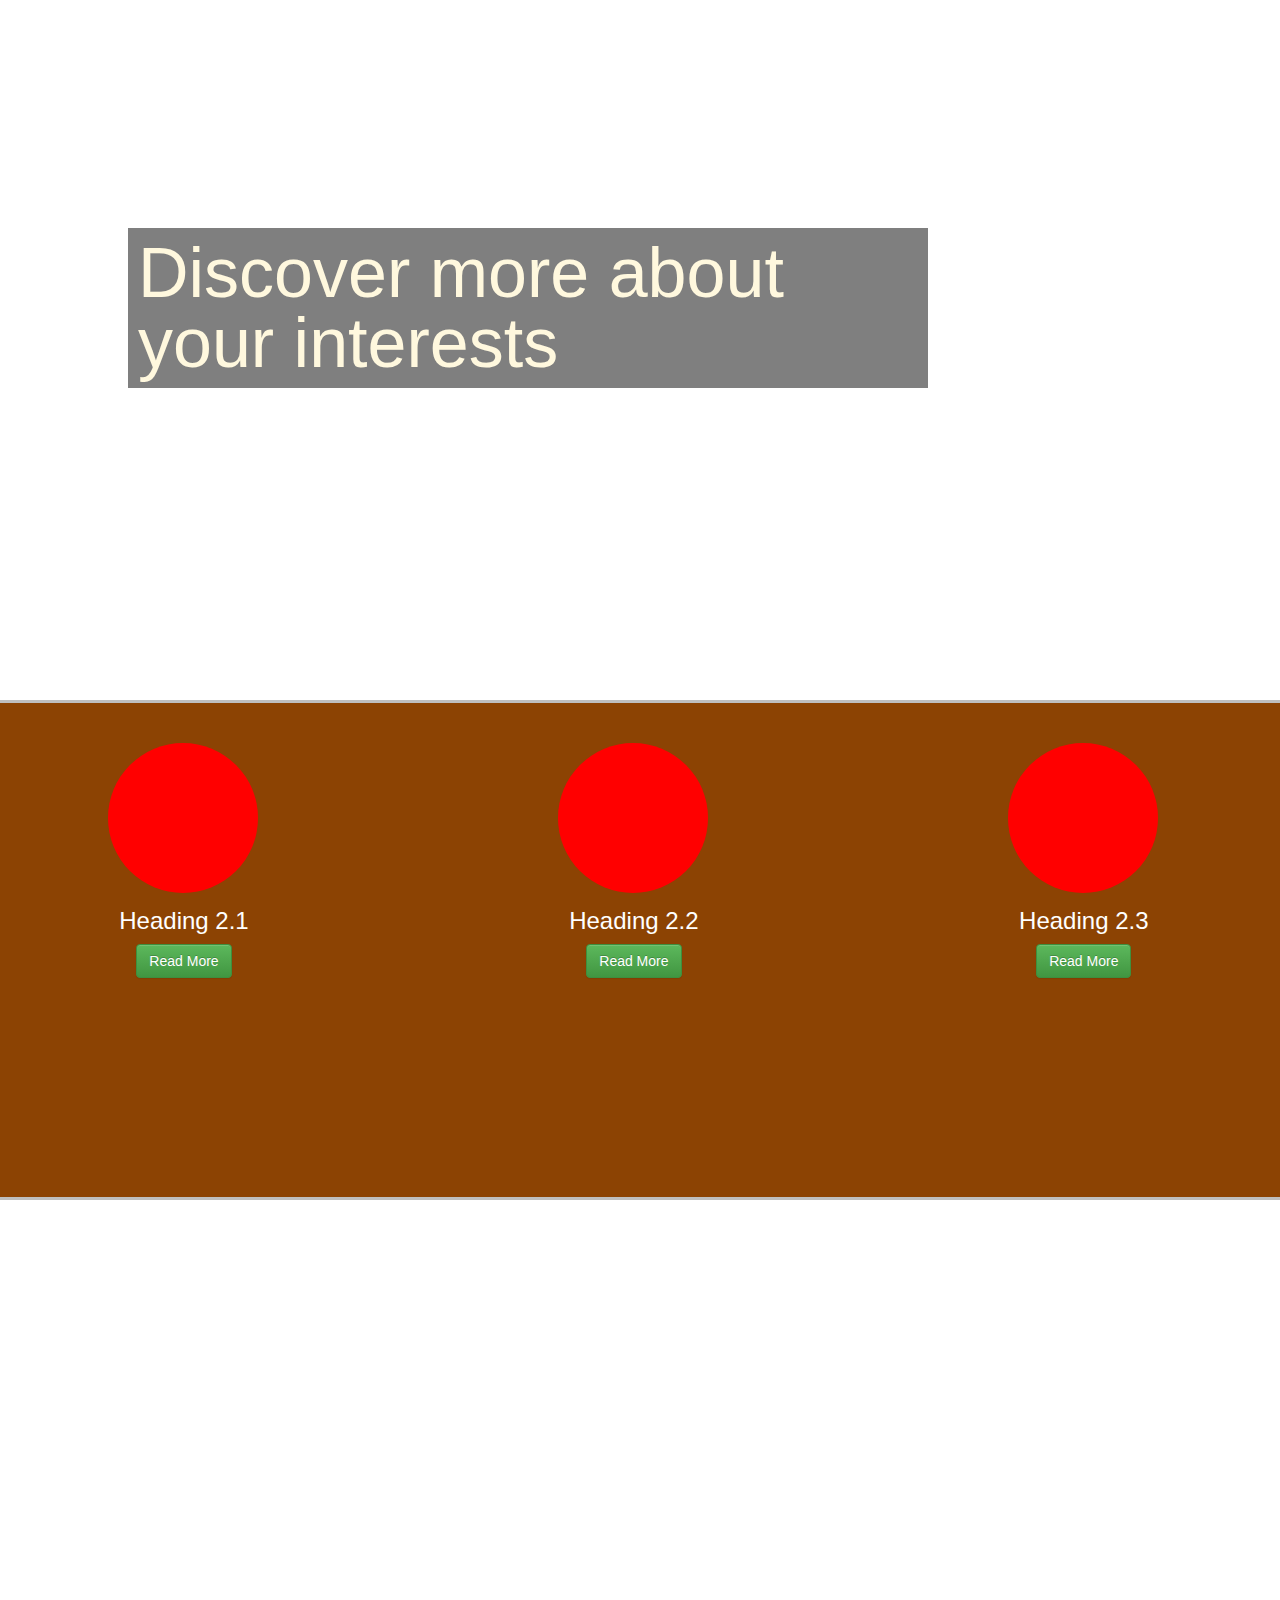
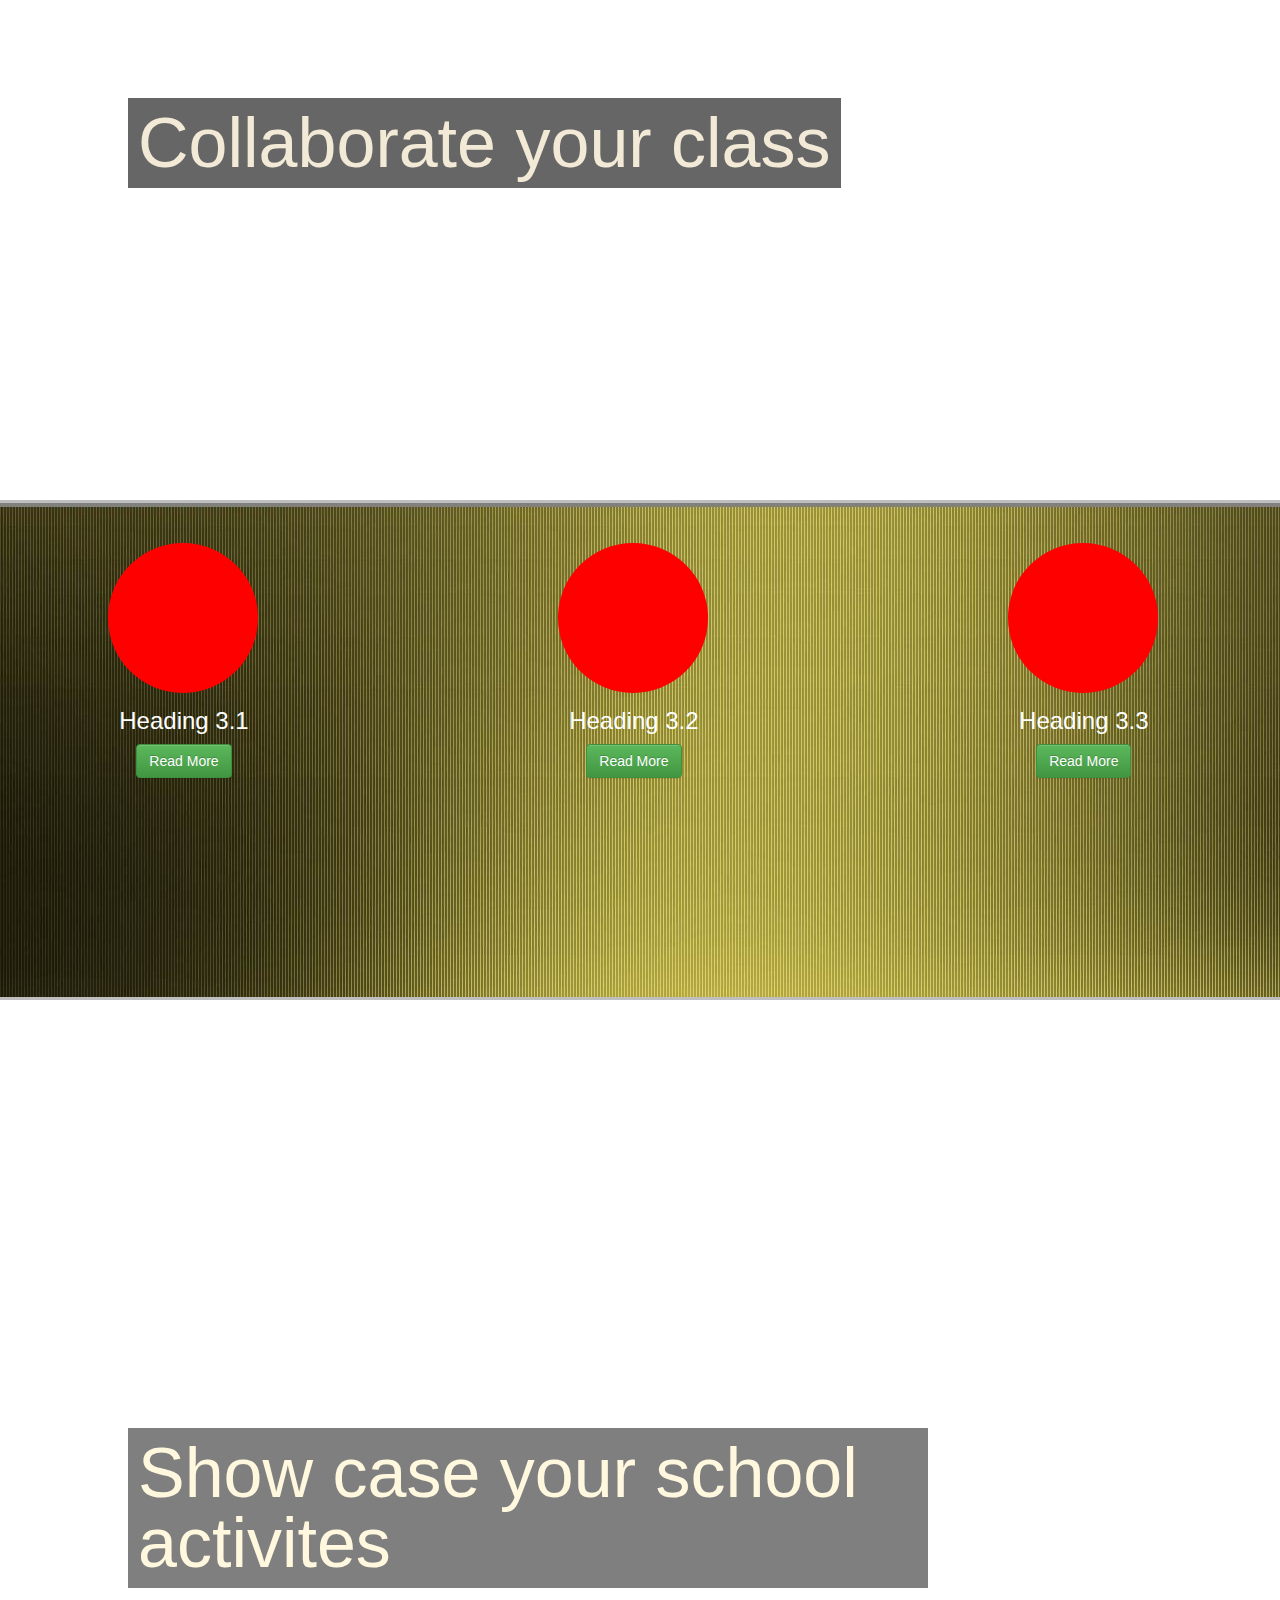
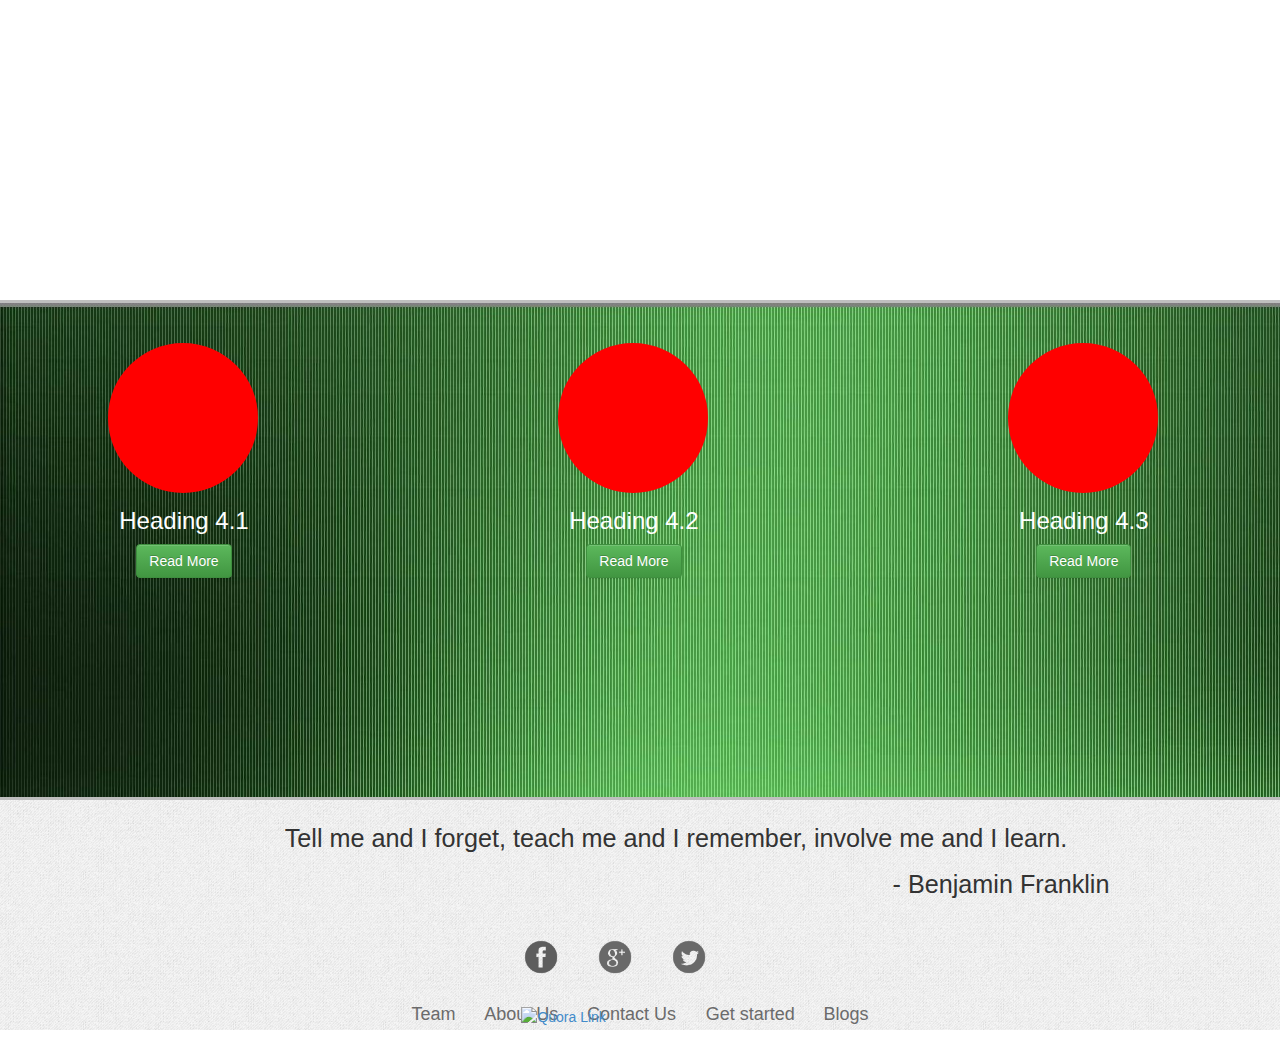
==== commit b784a6a9: "pre-final" ====
--- a/index.html
+++ b/index.html
@@ -29,14 +29,6 @@
 		</style>
     </head>
     <body>
-
-       	<div id="preload">
-	       	<img src="img/smartpie_homepage/bcg_slide-1.jpg" alt="Smartpie the idea">
-	       	<img src="img/smartpie_homepage/bcg_slide-2.jpg" alt=" Discover with Smartpie">
-	       	<img src="img/smartpie_homepage/bcg_slide-3.jpg" alt="Collaborate with Smartpie">
-	       	<img src="img/smartpie_homepage/bcg_slide-4.jpg" alt="Showcase with Smartpie">
-       	</div>
-       	
        	<main>
        	 
 	        <section id="slide-1" class="homeSlide">
@@ -45,43 +37,43 @@
         			data-top-bottom="background-position: 50% -100px;"
        				data-anchor-target="#slide-1"
        			>
-       				<div class="nav-links">
-			    		<img src="img/smartpie_homepage/Logo.png" alt="Smartpie Logo" height="50px" width="53.8px" align="middle">
-			    		
-   						<div class="search-bar">
-   							<input class="form-control" type="text" placeholder="Search for schools here" style="height:38px;">
-   						</div>	
-			    		<a href="#knowmore">
-			    			<span>
-			    				Know More
-			    			</span>
-			    		</a>
-			    		<a href="#">
-				    		<span>
-				    			Contact Us
-				    		</span>
-			    		</a>
-			    		<a href="#">
-			    			<span>
-			    				Team
-			    			</span>
-			    		</a>
-			    		<a href="#">
-			    			<span>
-				    			Blogs
-				    		</span>
-				    	</a>
-			    		<a href="#">
-			    			<span>
-			    				About Us
-			    			</span>
-			    		</a>
-			    		<a href="#">
-			    			<span>
-			    				How it works
-			    			</span>
-			    		</a>
-			    	</div>
+       		<div class="nav-links">
+            <img src="img/smartpie_homepage/Logo.png" alt="Smartpie Logo" height="50px" width="53.8px" align="middle">
+            
+            <div class="search-bar">
+                <input class="form-control" type="text" placeholder="Search for schools here" style="height:38px;">
+            </div>  
+            <a href="index.html#knowmore">
+                <span>
+                    Know More
+                </span>
+            </a>
+            <a href="contactus.html">
+                <span>
+                    Contact Us
+                </span>
+            </a>
+            <a href="team.html">
+                <span>
+                    Team
+                </span>
+            </a>
+            <a href="http://goo.gl/rU9VDk">
+                <span>
+                    Blogs
+                </span>
+            </a>
+            <a href="aboutus.html">
+                <span>
+                    About Us
+                </span>
+            </a>
+            <a href="howitworks.html">
+                <span>
+                    How it works
+                </span>
+            </a>
+        </div>
        				
 
   					<div class="col-md-3 col-lg-3 col-sm-3 col-xs-3 login-form-background">
--- a/css/smartpie_homepage/home.css
+++ b/css/smartpie_homepage/home.css
@@ -118,10 +118,12 @@
  
 
 #post-slide-1{
-background-image: url('../../img/smartpie_homepage/post_slide-1.jpg');
+/*background-image: url('../../img/smartpie_homepage/post_slide-1.jpg');*/
+background-color: #4382EE;
 }
 #post-slide-2{
-background-image: url('../../img/smartpie_homepage/post_slide-2.jpg');
+/*background-image: url('../../img/smartpie_homepage/post_slide-2.jpg');*/
+background-color: #8C4303;
 }
 #post-slide-3{
 background-image: url('../../img/smartpie_homepage/post_slide-3.jpg');
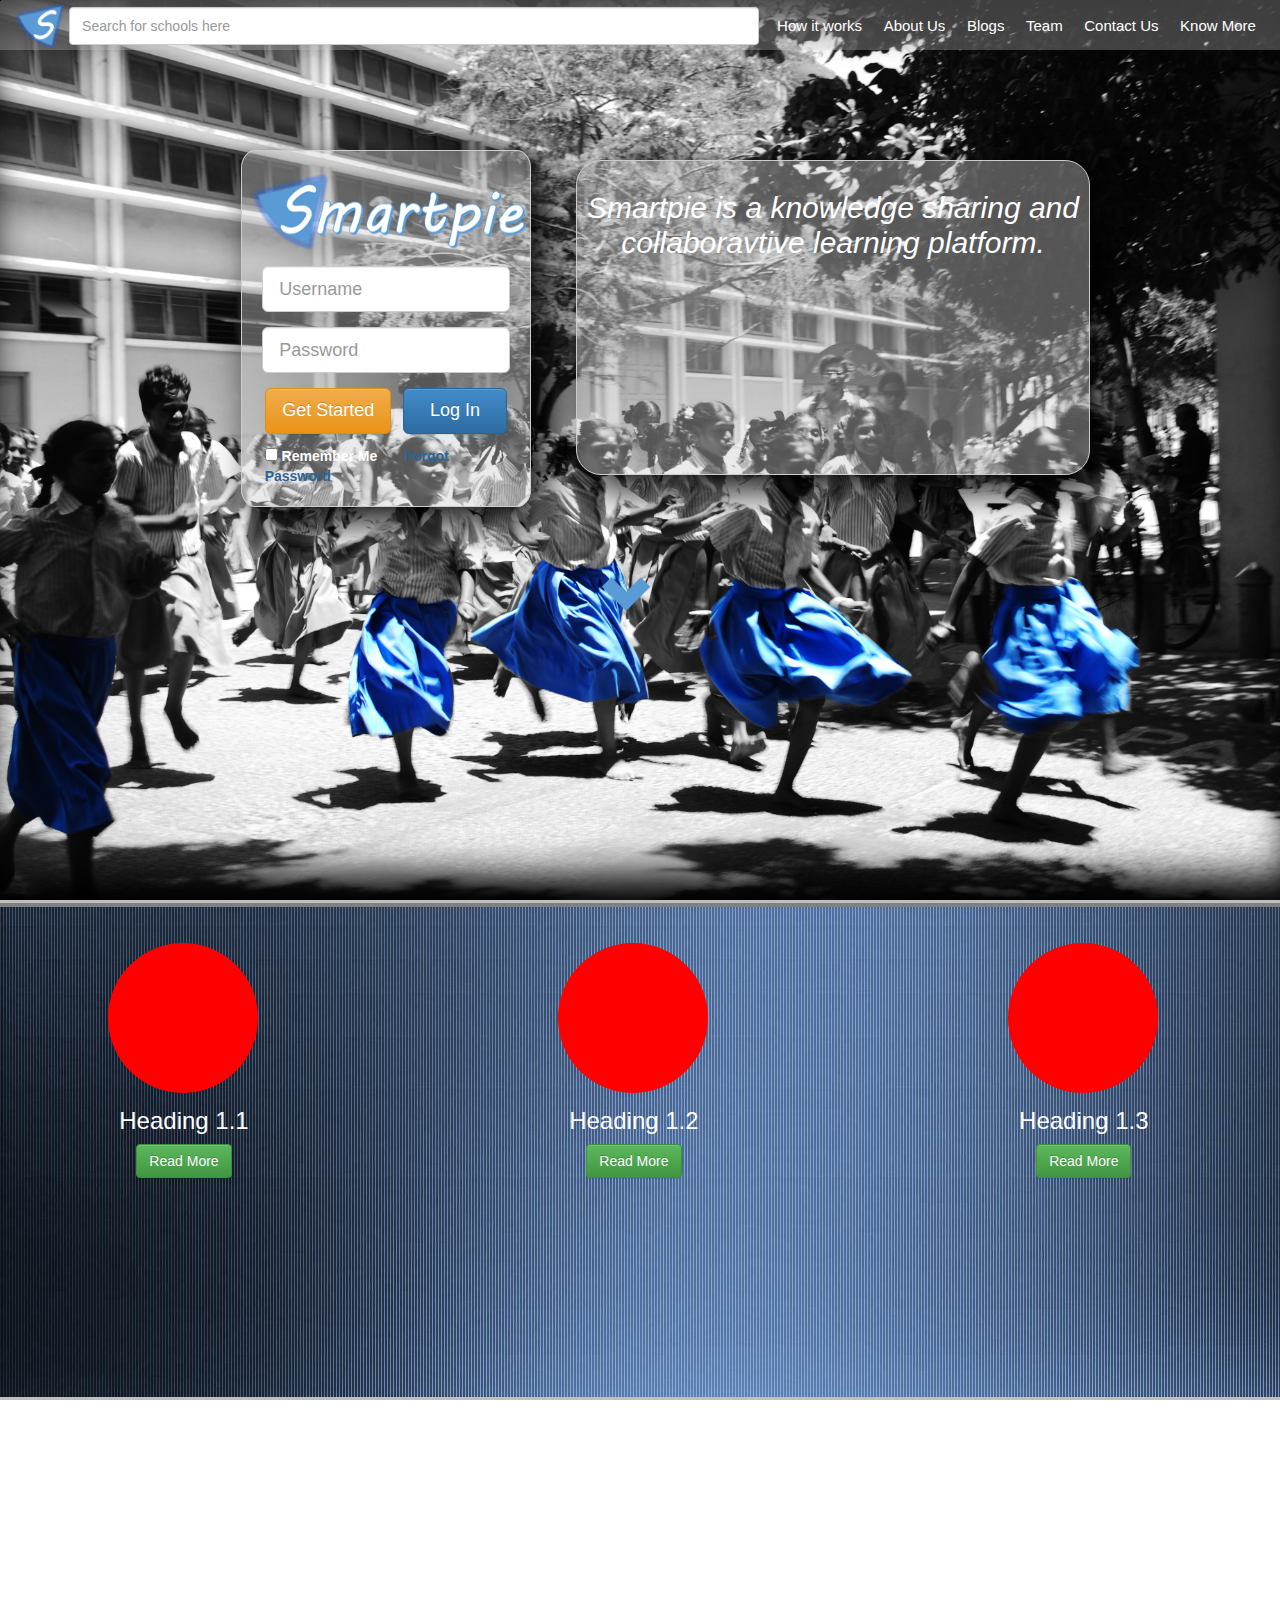
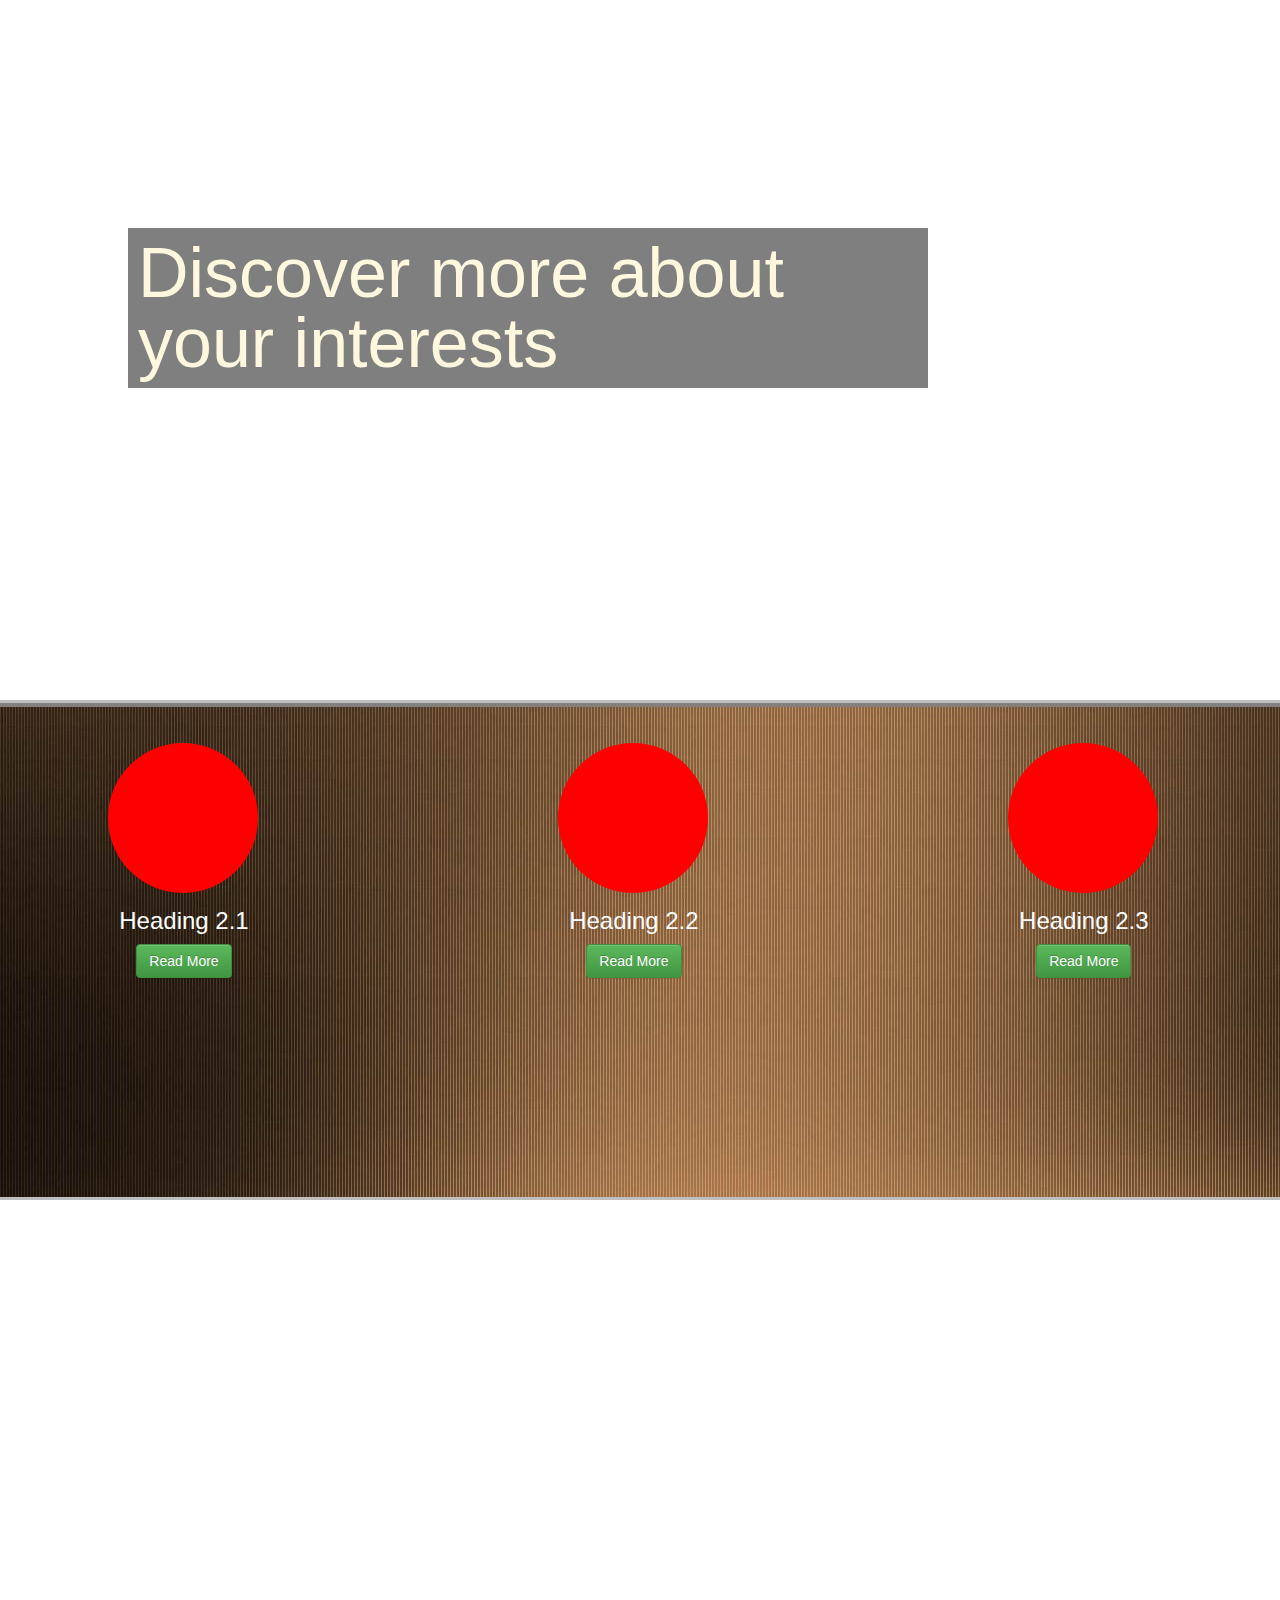
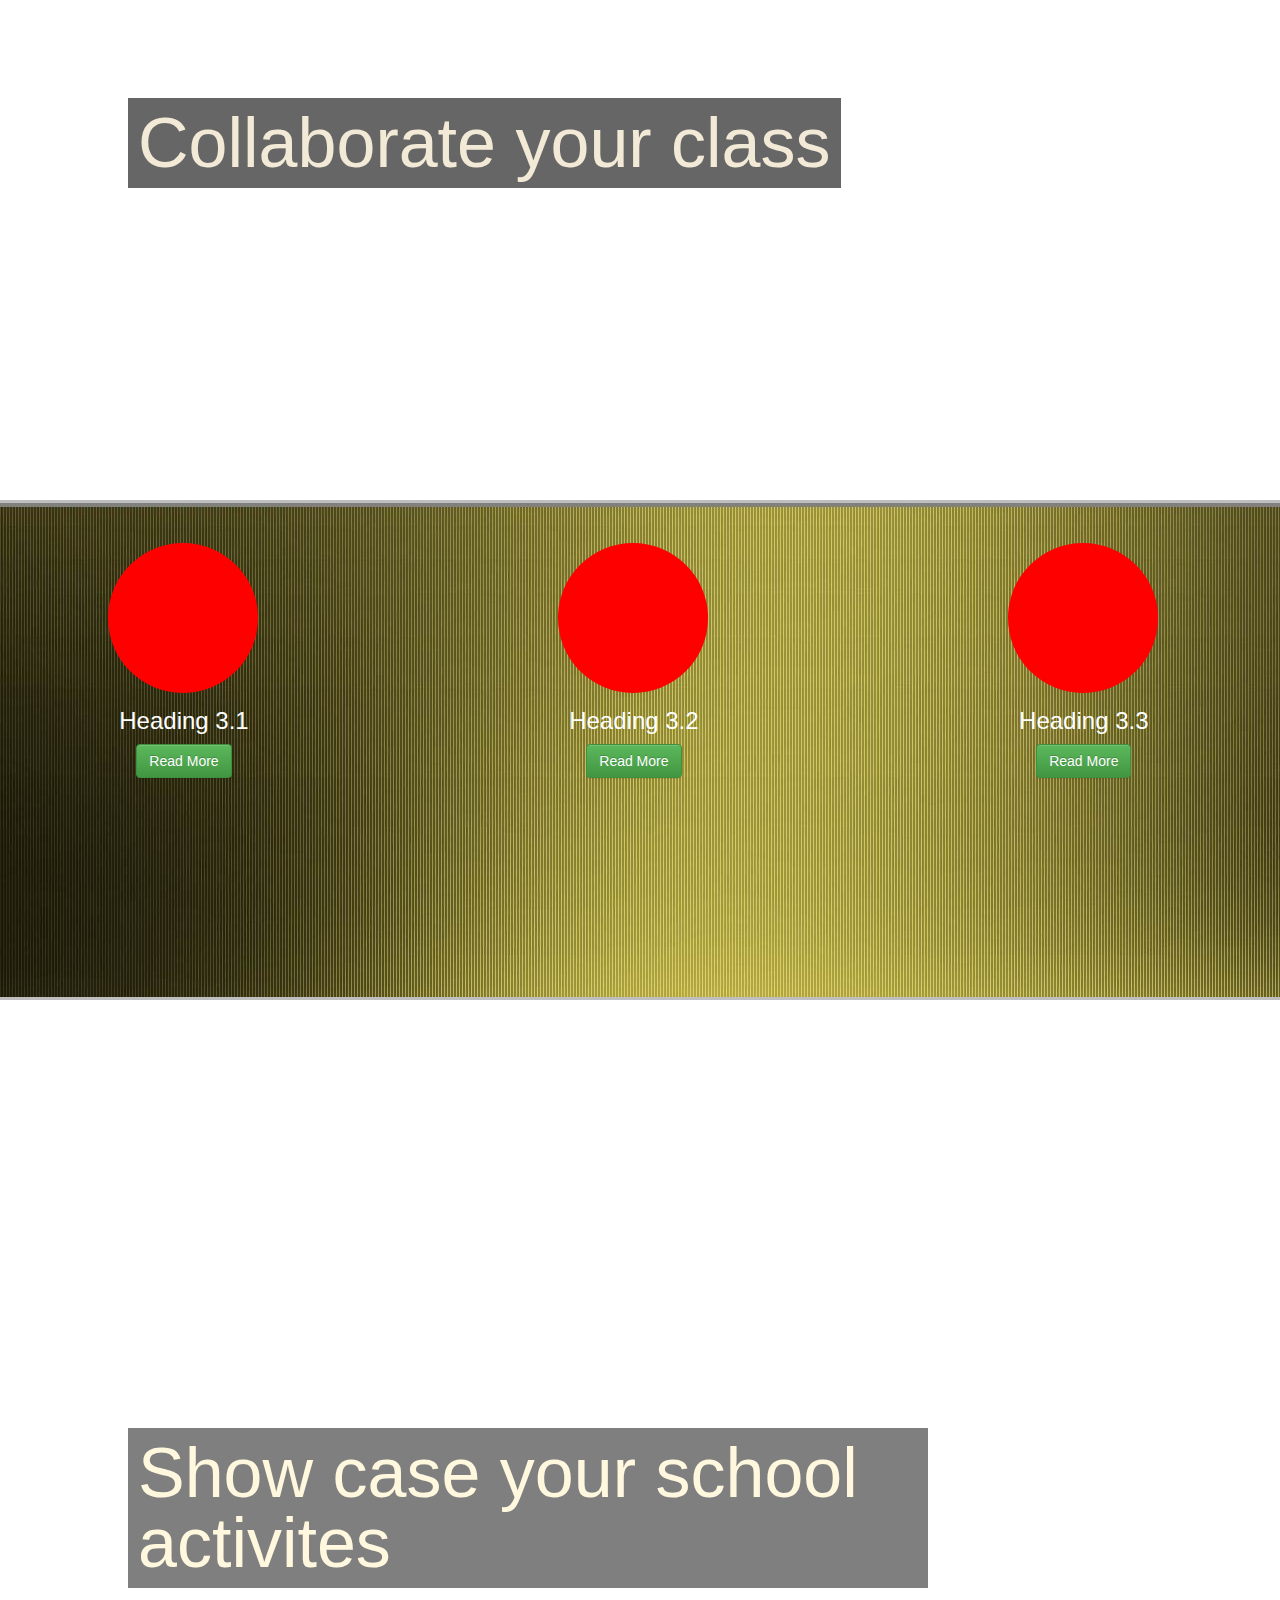
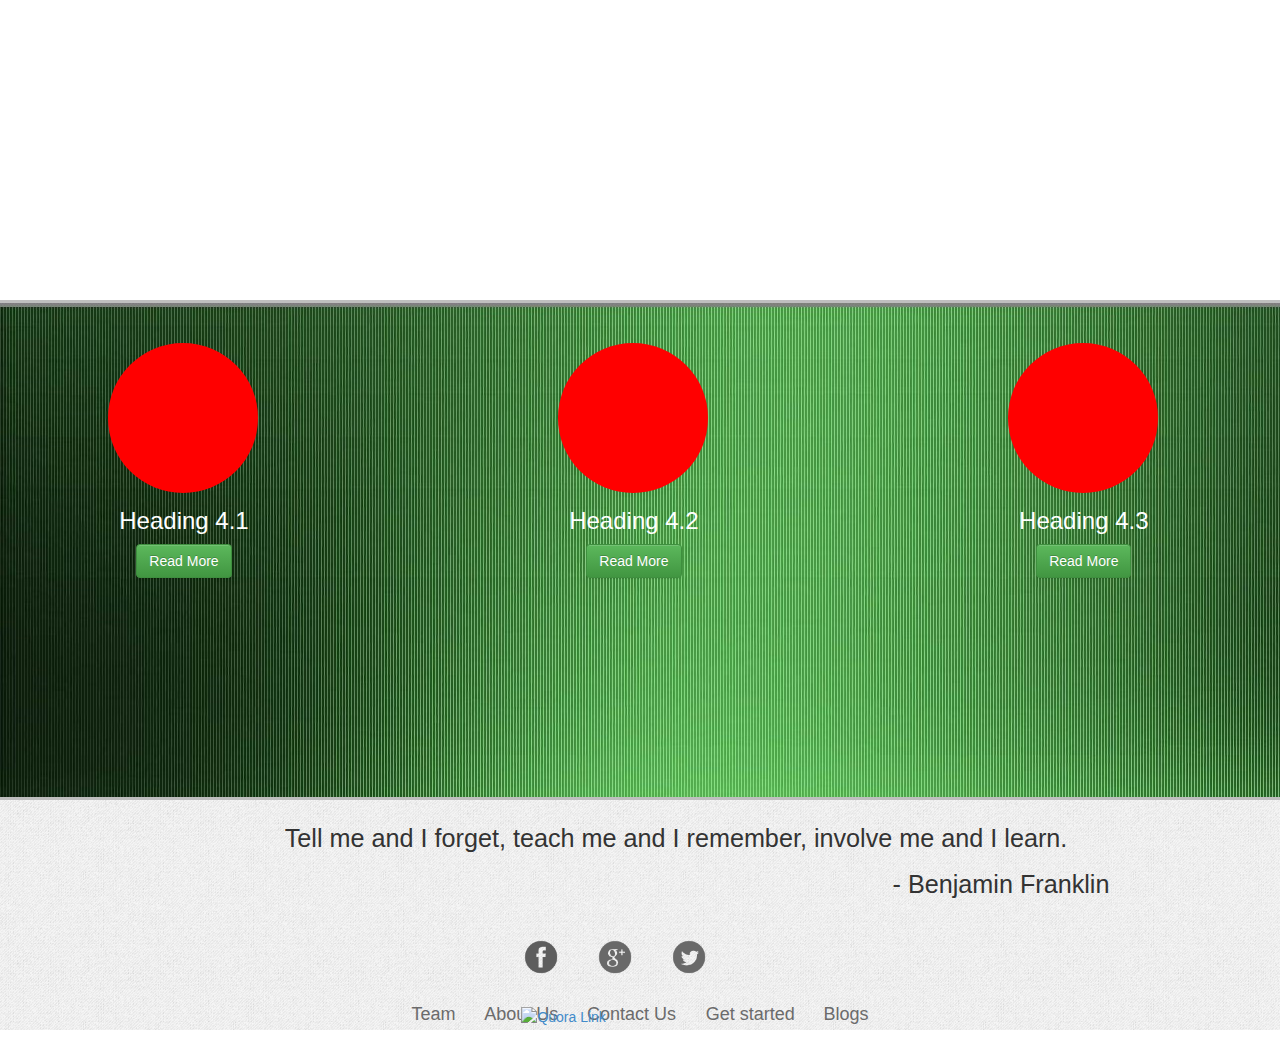
==== commit 958c4208: "Revert "pre-final"" ====
--- a/index.html
+++ b/index.html
@@ -29,6 +29,14 @@
 		</style>
     </head>
     <body>
+
+       	<div id="preload">
+	       	<img src="img/smartpie_homepage/bcg_slide-1.jpg" alt="Smartpie the idea">
+	       	<img src="img/smartpie_homepage/bcg_slide-2.jpg" alt=" Discover with Smartpie">
+	       	<img src="img/smartpie_homepage/bcg_slide-3.jpg" alt="Collaborate with Smartpie">
+	       	<img src="img/smartpie_homepage/bcg_slide-4.jpg" alt="Showcase with Smartpie">
+       	</div>
+       	
        	<main>
        	 
 	        <section id="slide-1" class="homeSlide">
@@ -37,43 +45,43 @@
         			data-top-bottom="background-position: 50% -100px;"
        				data-anchor-target="#slide-1"
        			>
-       		<div class="nav-links">
-            <img src="img/smartpie_homepage/Logo.png" alt="Smartpie Logo" height="50px" width="53.8px" align="middle">
-            
-            <div class="search-bar">
-                <input class="form-control" type="text" placeholder="Search for schools here" style="height:38px;">
-            </div>  
-            <a href="index.html#knowmore">
-                <span>
-                    Know More
-                </span>
-            </a>
-            <a href="contactus.html">
-                <span>
-                    Contact Us
-                </span>
-            </a>
-            <a href="team.html">
-                <span>
-                    Team
-                </span>
-            </a>
-            <a href="http://goo.gl/rU9VDk">
-                <span>
-                    Blogs
-                </span>
-            </a>
-            <a href="aboutus.html">
-                <span>
-                    About Us
-                </span>
-            </a>
-            <a href="howitworks.html">
-                <span>
-                    How it works
-                </span>
-            </a>
-        </div>
+       				<div class="nav-links">
+			    		<img src="img/smartpie_homepage/Logo.png" alt="Smartpie Logo" height="50px" width="53.8px" align="middle">
+			    		
+   						<div class="search-bar">
+   							<input class="form-control" type="text" placeholder="Search for schools here" style="height:38px;">
+   						</div>	
+			    		<a href="#knowmore">
+			    			<span>
+			    				Know More
+			    			</span>
+			    		</a>
+			    		<a href="#">
+				    		<span>
+				    			Contact Us
+				    		</span>
+			    		</a>
+			    		<a href="#">
+			    			<span>
+			    				Team
+			    			</span>
+			    		</a>
+			    		<a href="#">
+			    			<span>
+				    			Blogs
+				    		</span>
+				    	</a>
+			    		<a href="#">
+			    			<span>
+			    				About Us
+			    			</span>
+			    		</a>
+			    		<a href="#">
+			    			<span>
+			    				How it works
+			    			</span>
+			    		</a>
+			    	</div>
        				
 
   					<div class="col-md-3 col-lg-3 col-sm-3 col-xs-3 login-form-background">
--- a/css/smartpie_homepage/home.css
+++ b/css/smartpie_homepage/home.css
@@ -118,12 +118,10 @@
  
 
 #post-slide-1{
-/*background-image: url('../../img/smartpie_homepage/post_slide-1.jpg');*/
-background-color: #4382EE;
+background-image: url('../../img/smartpie_homepage/post_slide-1.jpg');
 }
 #post-slide-2{
-/*background-image: url('../../img/smartpie_homepage/post_slide-2.jpg');*/
-background-color: #8C4303;
+background-image: url('../../img/smartpie_homepage/post_slide-2.jpg');
 }
 #post-slide-3{
 background-image: url('../../img/smartpie_homepage/post_slide-3.jpg');
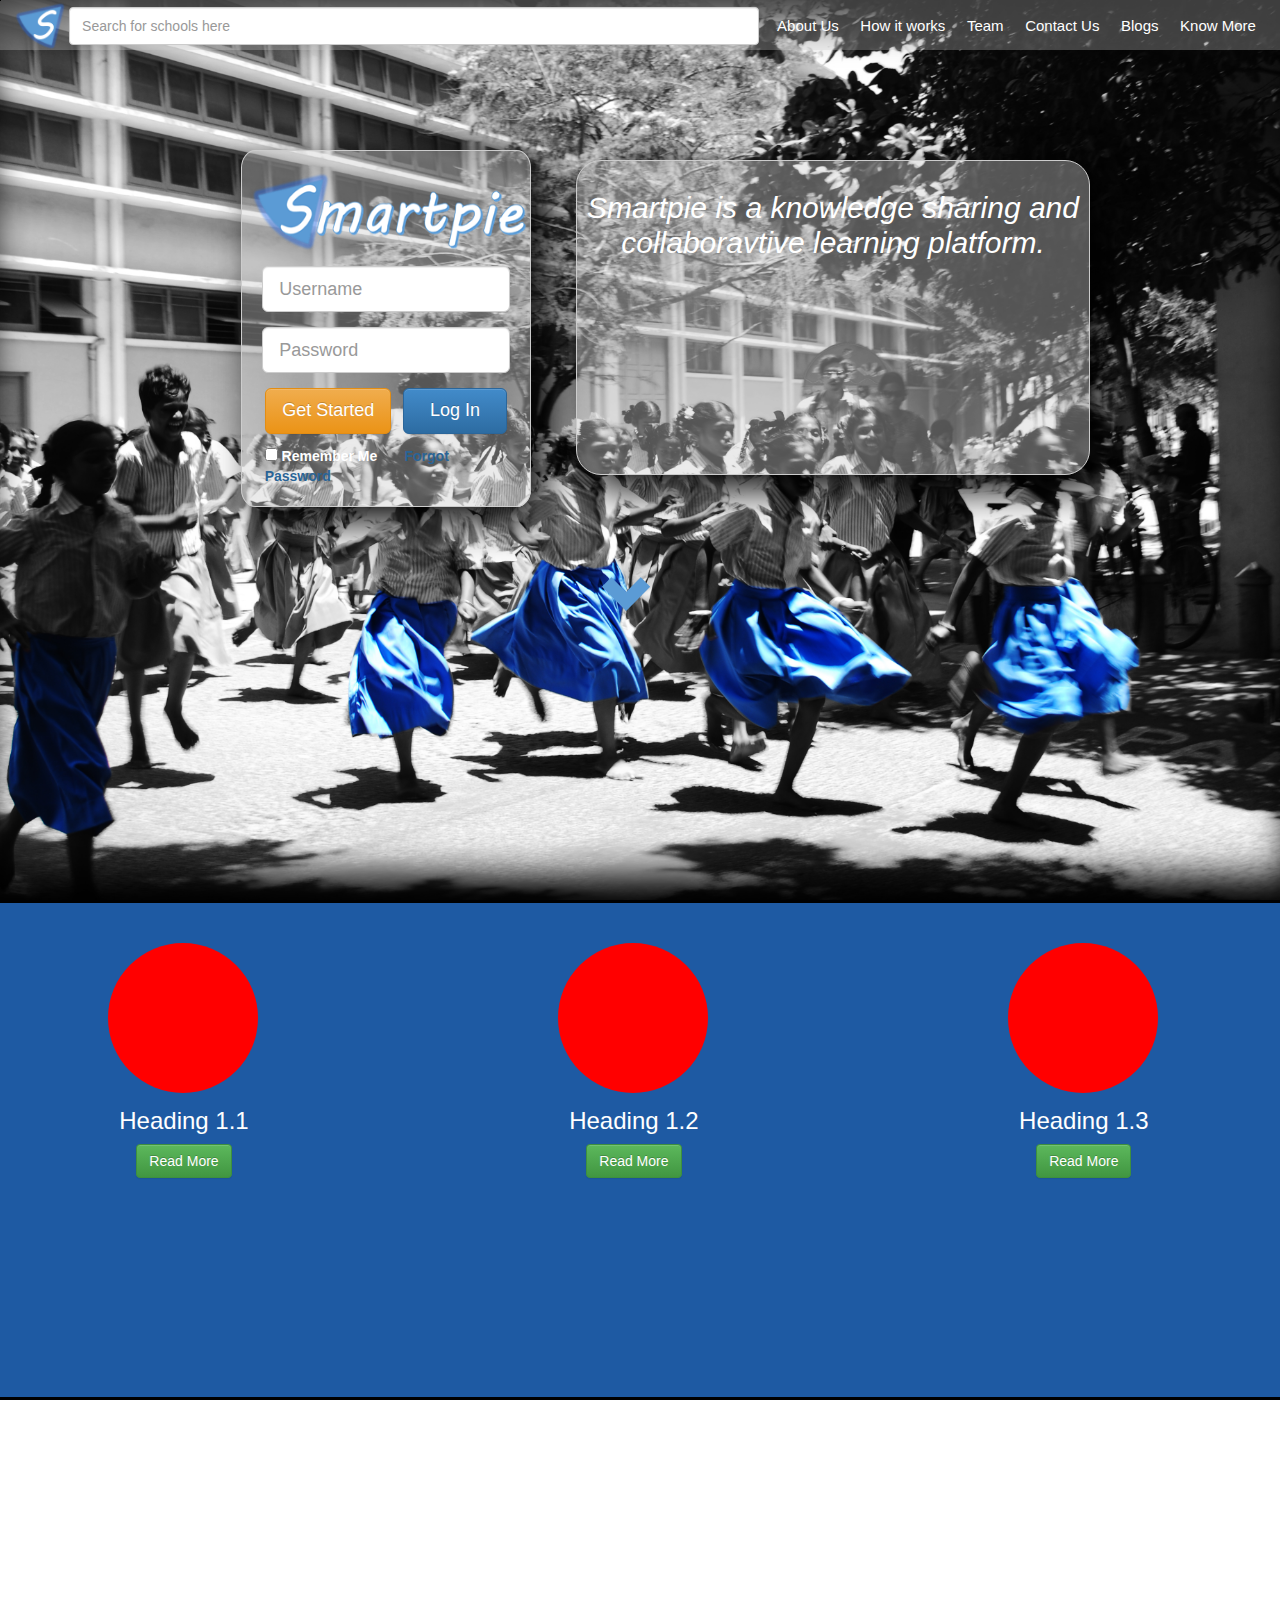
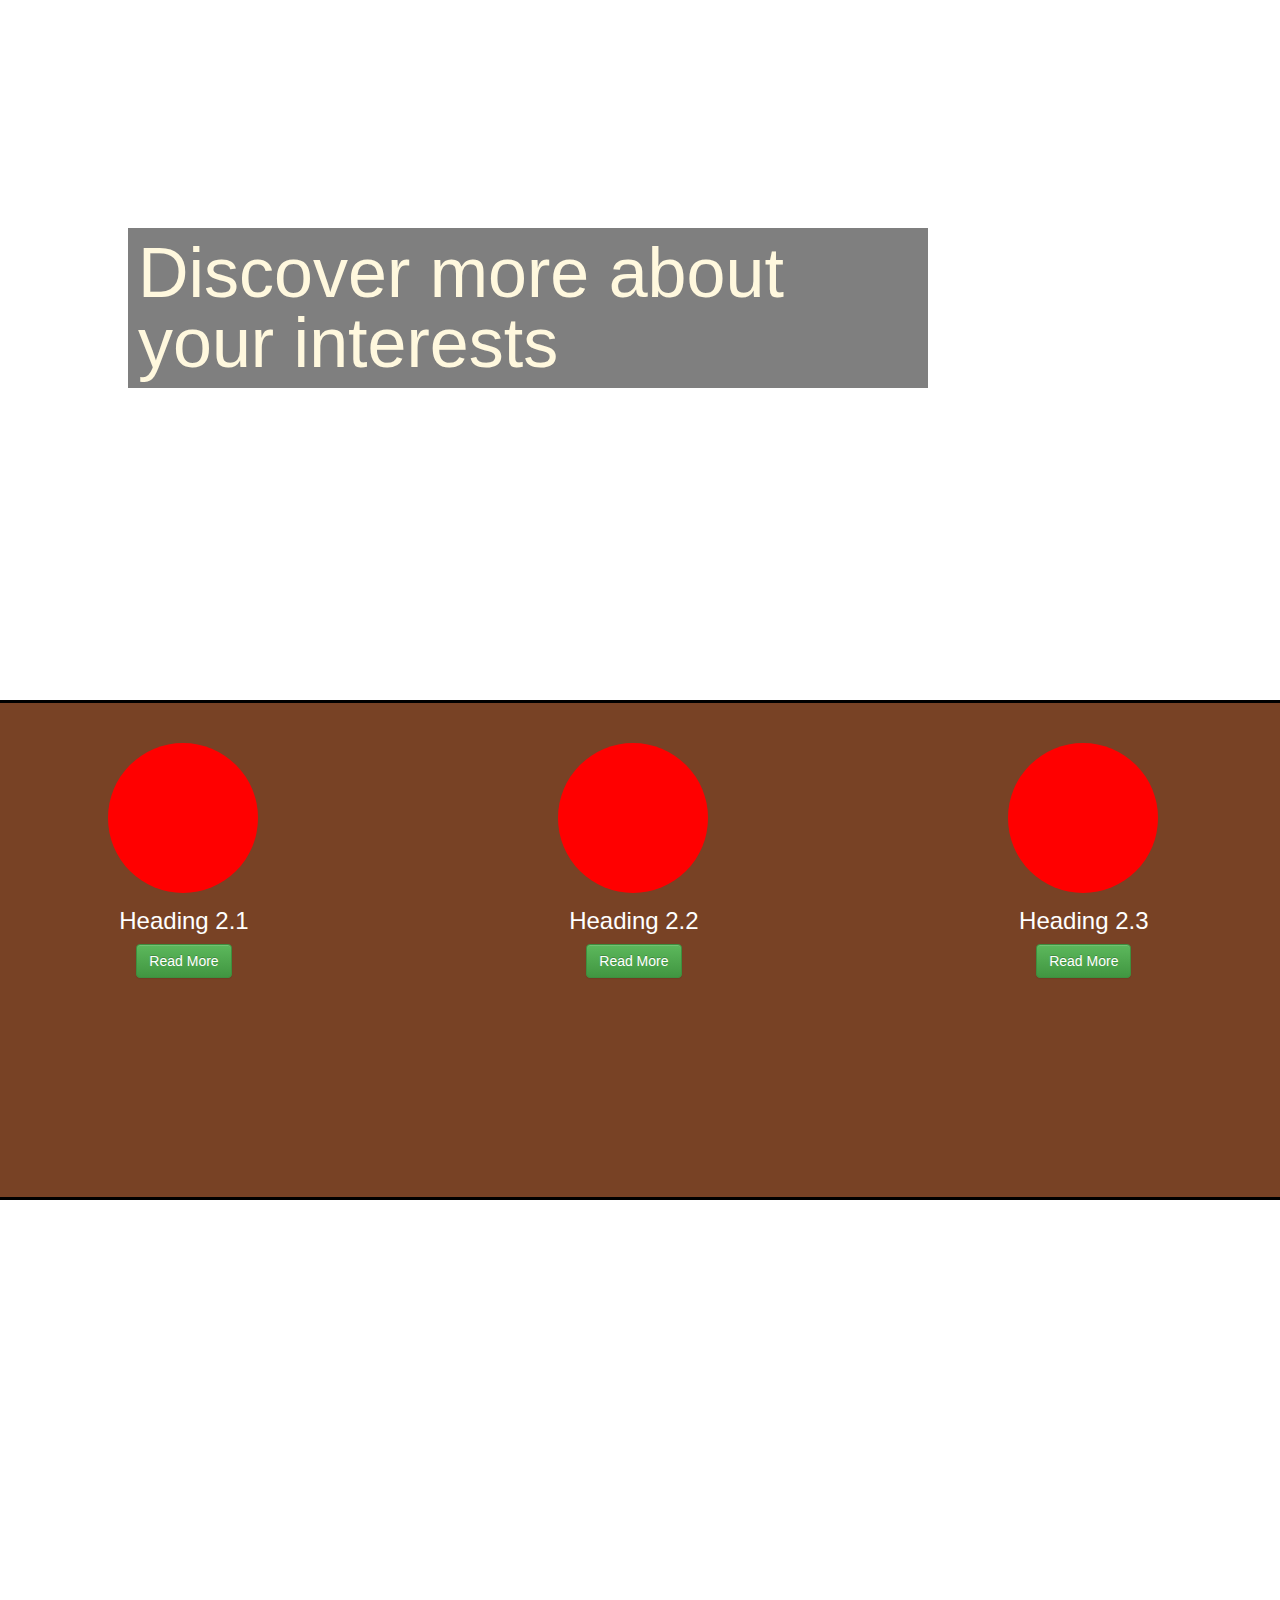
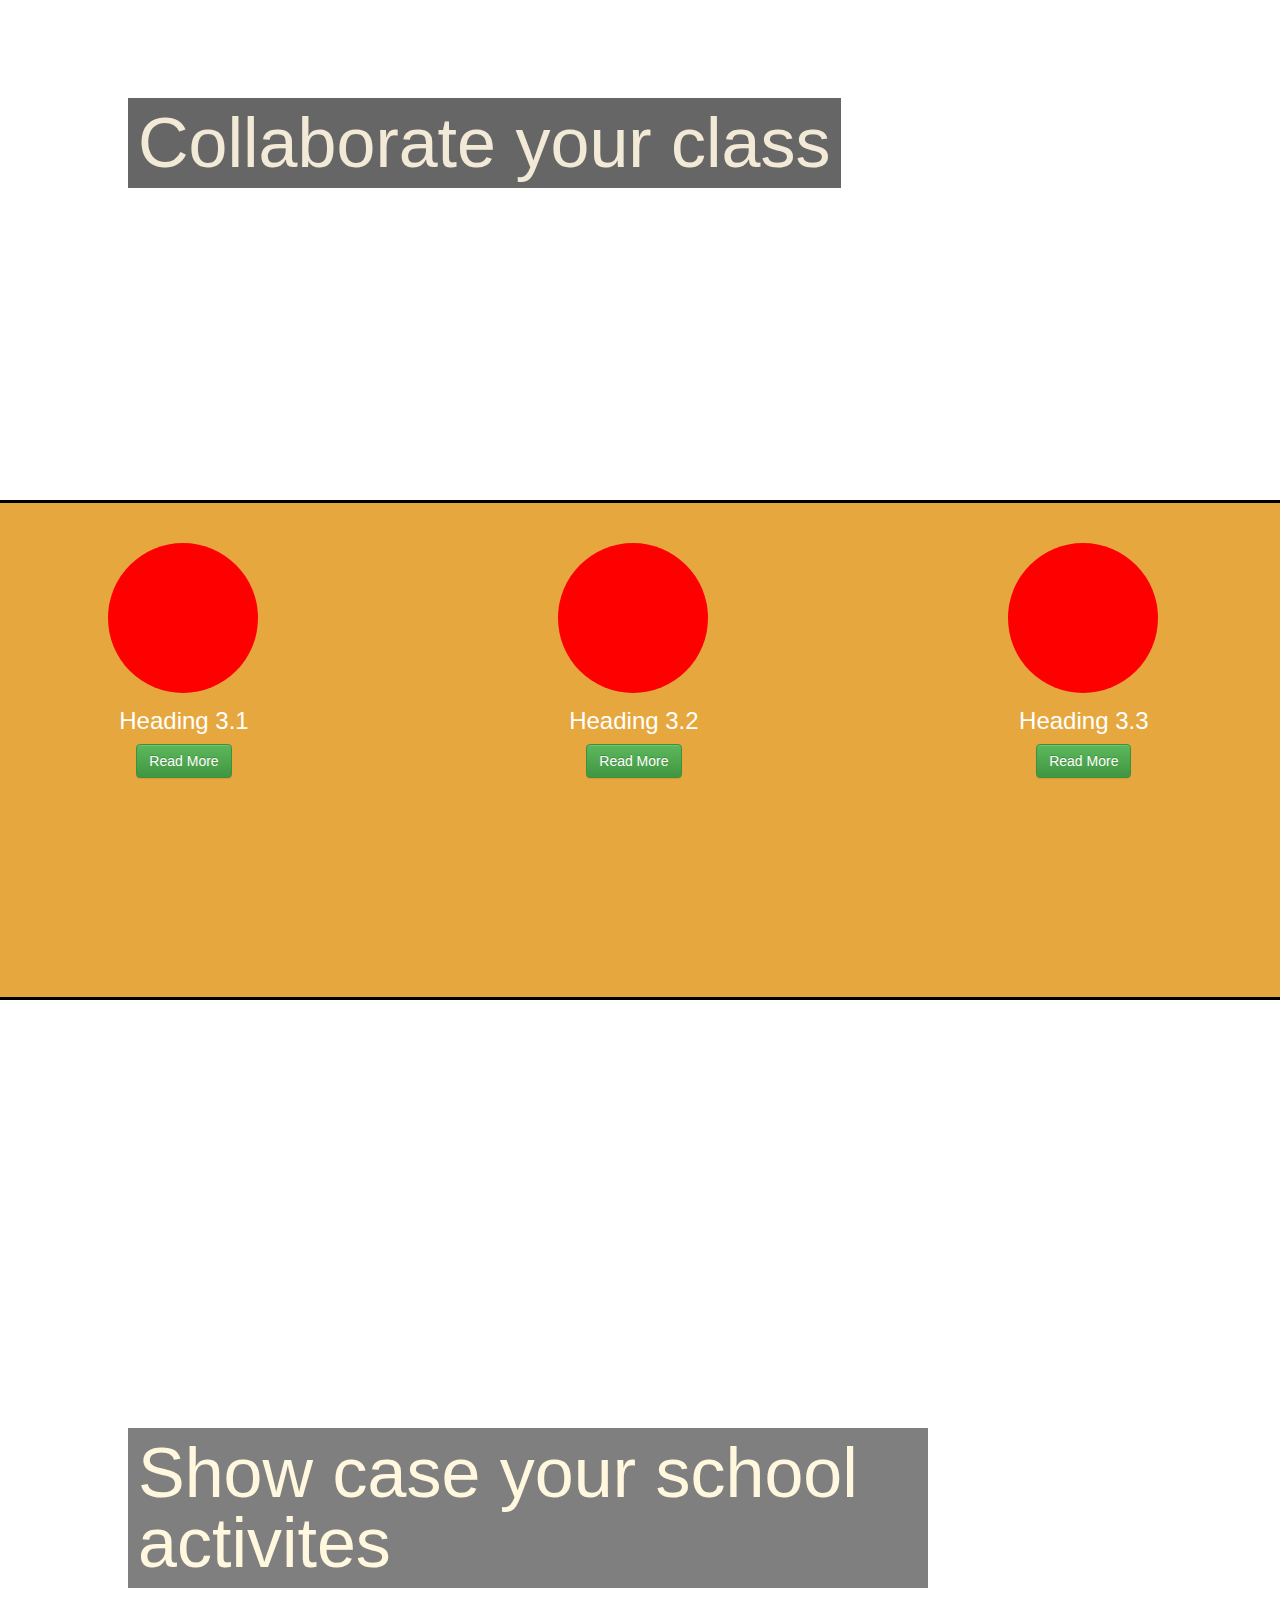
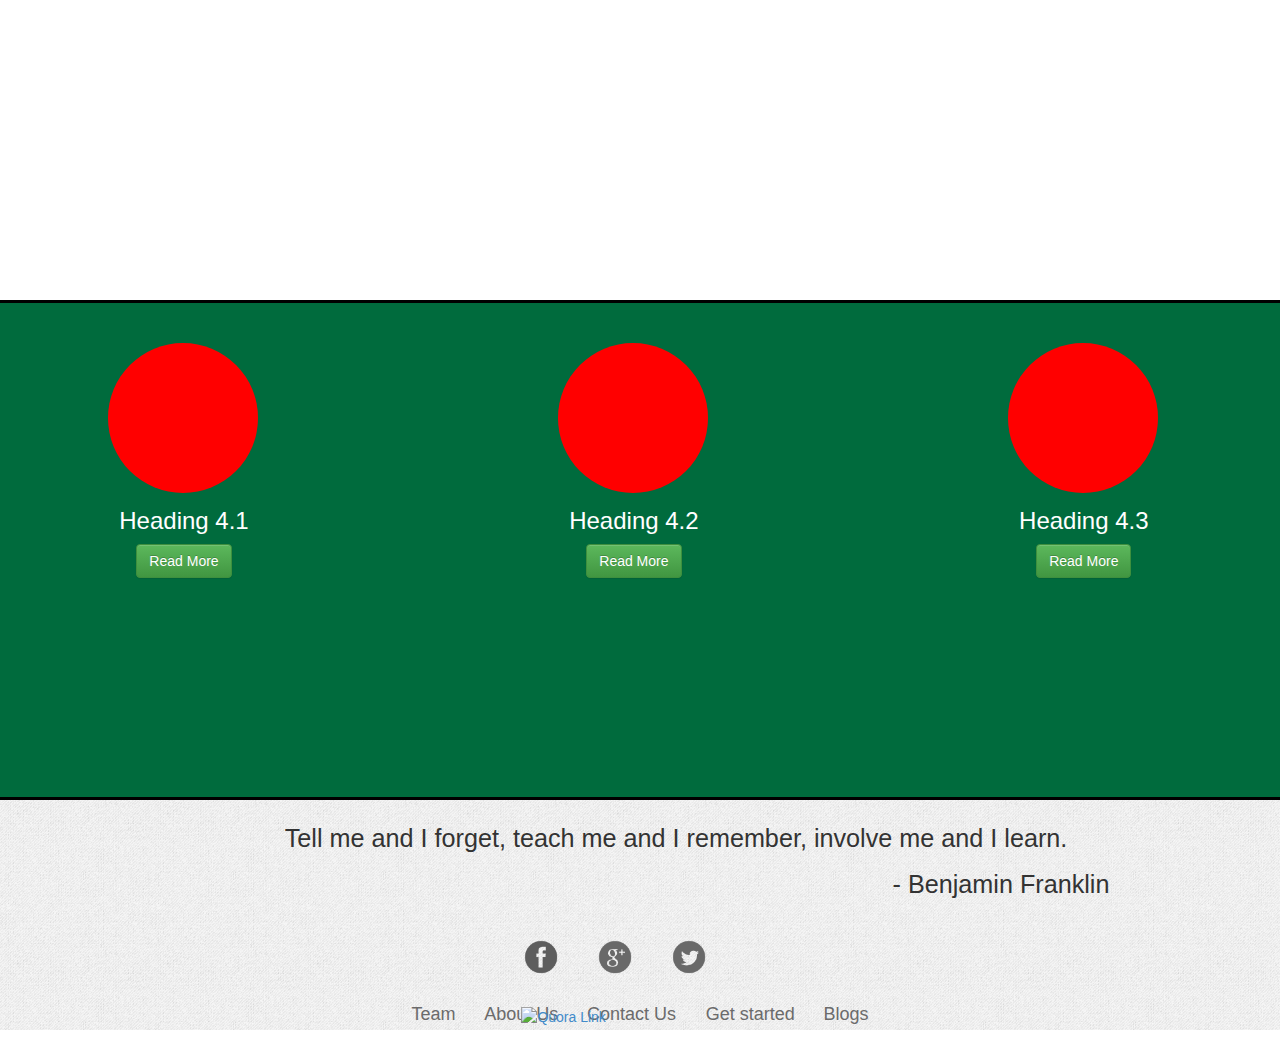
==== commit 8a02e816: "Pre Final V1" ====
--- a/index.html
+++ b/index.html
@@ -56,6 +56,11 @@
 			    				Know More
 			    			</span>
 			    		</a>
+			    		<a href="http://goo.gl/rU9VDk" target="_blank">
+			    			<span>
+				    			Blogs
+				    		</span>
+				    	</a>
 			    		<a href="#">
 				    		<span>
 				    			Contact Us
@@ -66,19 +71,14 @@
 			    				Team
 			    			</span>
 			    		</a>
-			    		<a href="#">
+			    		<a href="howitworks.html#howitworks">
 			    			<span>
-				    			Blogs
-				    		</span>
-				    	</a>
-			    		<a href="#">
+			    				How it works
+			    			</span>
+			    		</a>
+			    		<a href="howitworks.html#aboutus">
 			    			<span>
 			    				About Us
-			    			</span>
-			    		</a>
-			    		<a href="#">
-			    			<span>
-			    				How it works
 			    			</span>
 			    		</a>
 			    	</div>
--- a/css/smartpie_homepage/home.css
+++ b/css/smartpie_homepage/home.css
@@ -39,6 +39,10 @@
   border-width: 0px 0px 3px 0px ;
 }
 
+.nav-links > a > span:active{
+ border-width: 0px 0px 3px 0px ; 
+}
+
 
 .login-form{
    height: auto;
@@ -113,21 +117,21 @@
   border-bottom: 0.2px;
   border-top: solid;
   border-bottom: solid;
-  border-color: #BFBFBF;
+  border-color: #000000;
 }
  
 
 #post-slide-1{
-background-image: url('../../img/smartpie_homepage/post_slide-1.jpg');
+background-color: #1E5AA3;
 }
 #post-slide-2{
-background-image: url('../../img/smartpie_homepage/post_slide-2.jpg');
+background-color: #784225;
 }
 #post-slide-3{
-background-image: url('../../img/smartpie_homepage/post_slide-3.jpg');
+background-color: #E6A73E;
 }
 #post-slide-4{
-background-image: url('../../img/smartpie_homepage/post_slide-4.jpg');
+background-color: #006B3D;
 }
 
 .smartpie-footer{
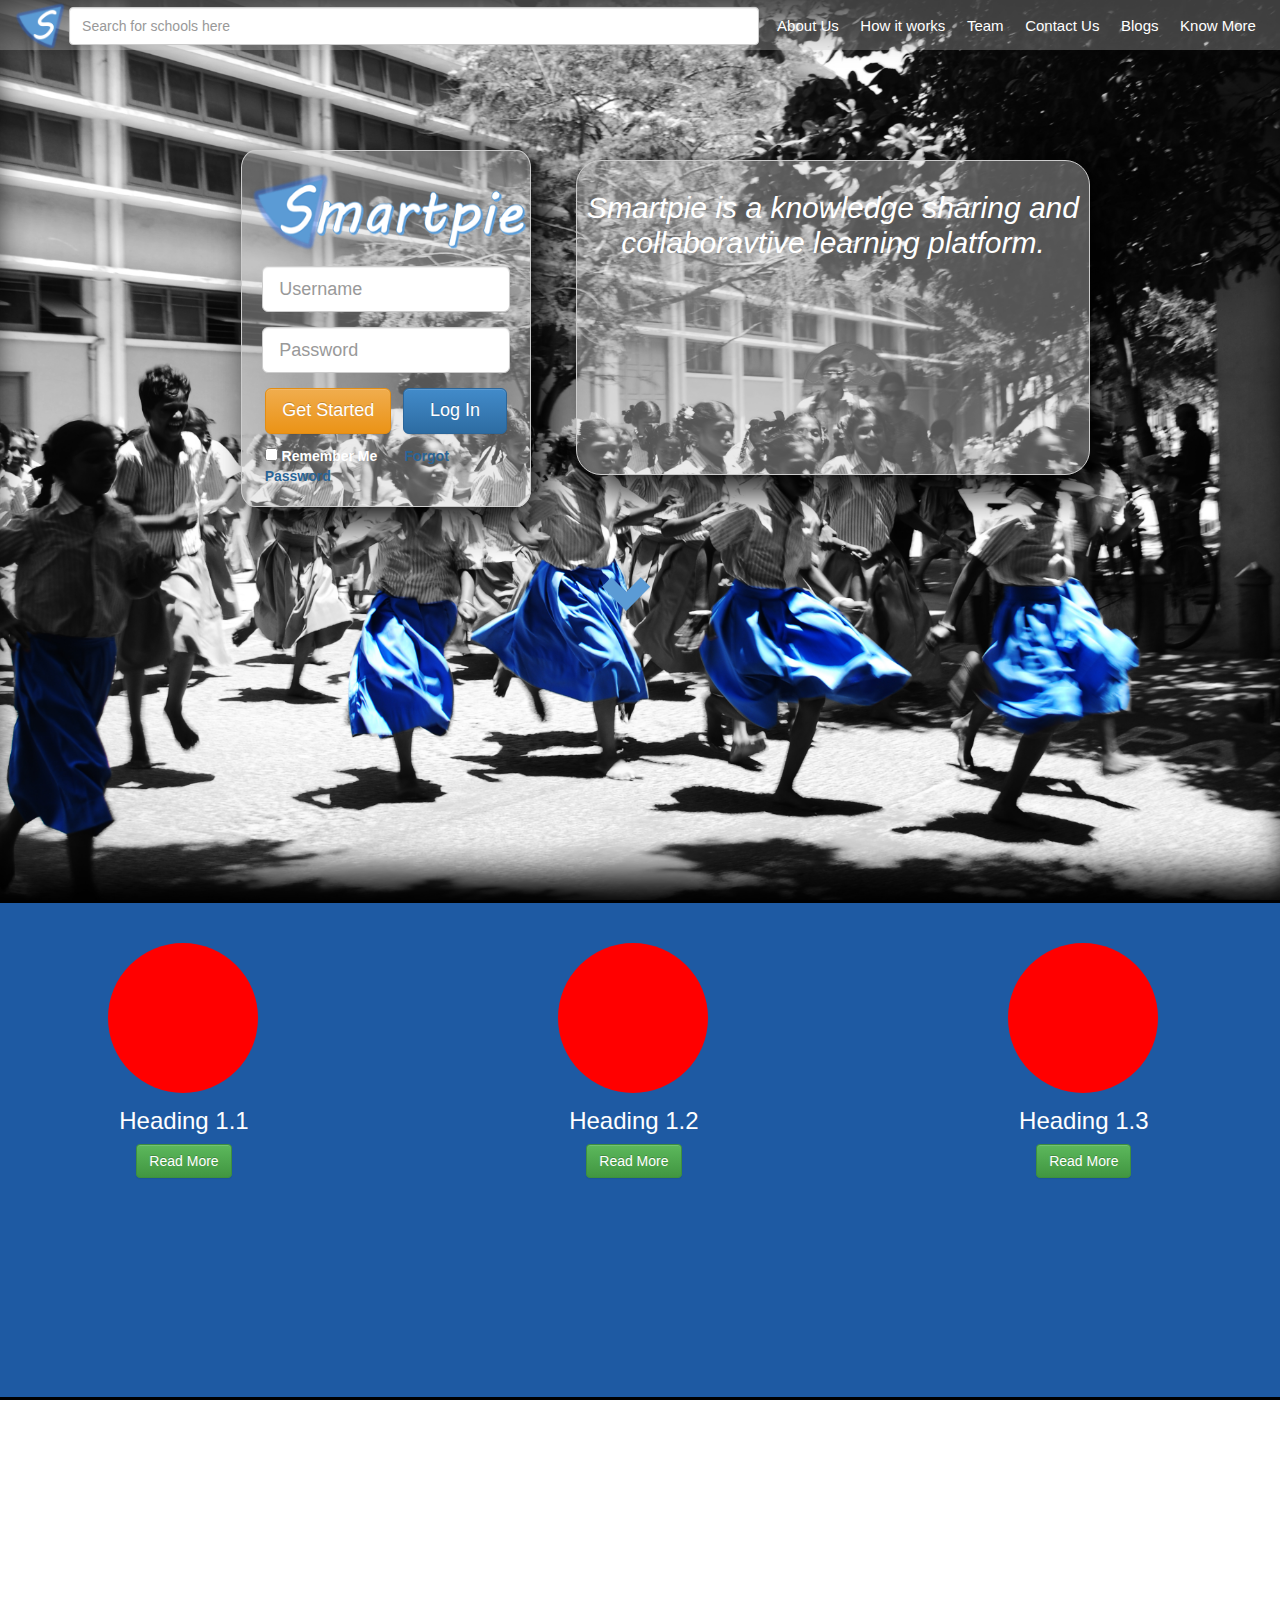
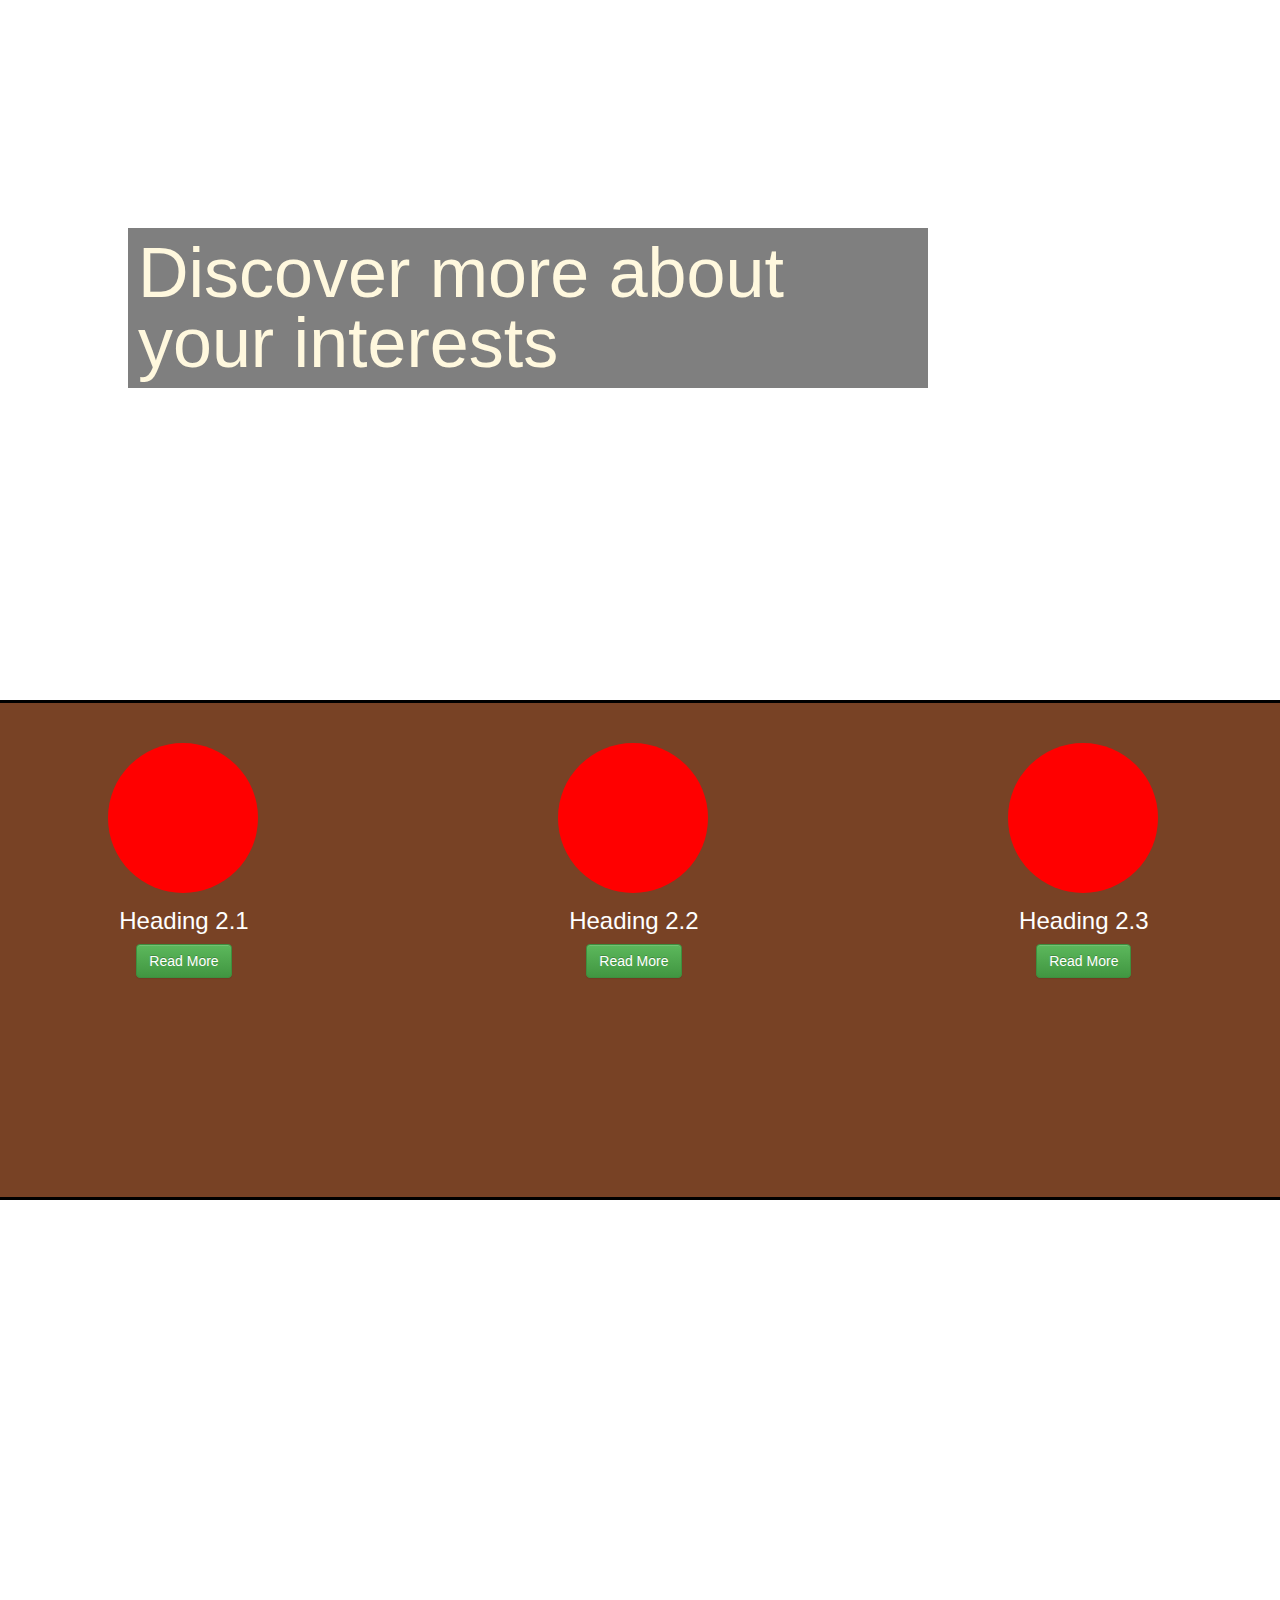
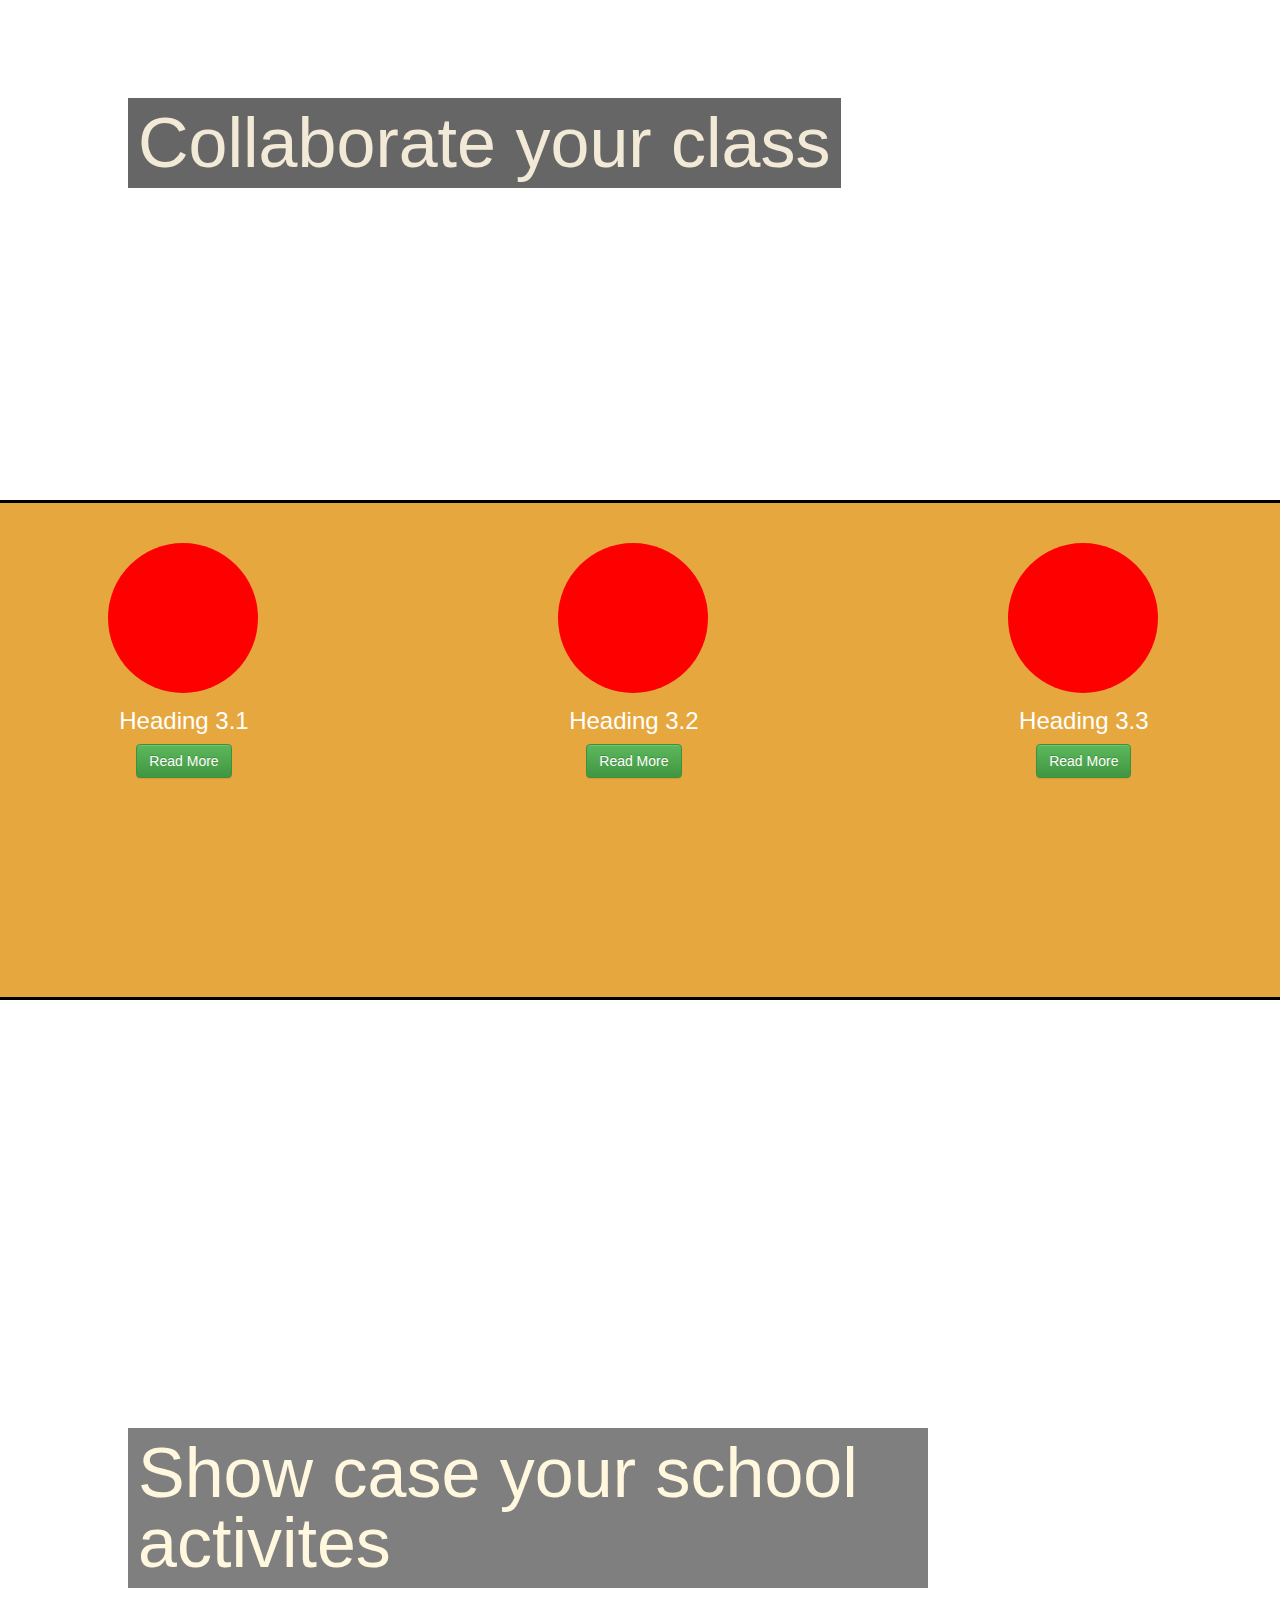
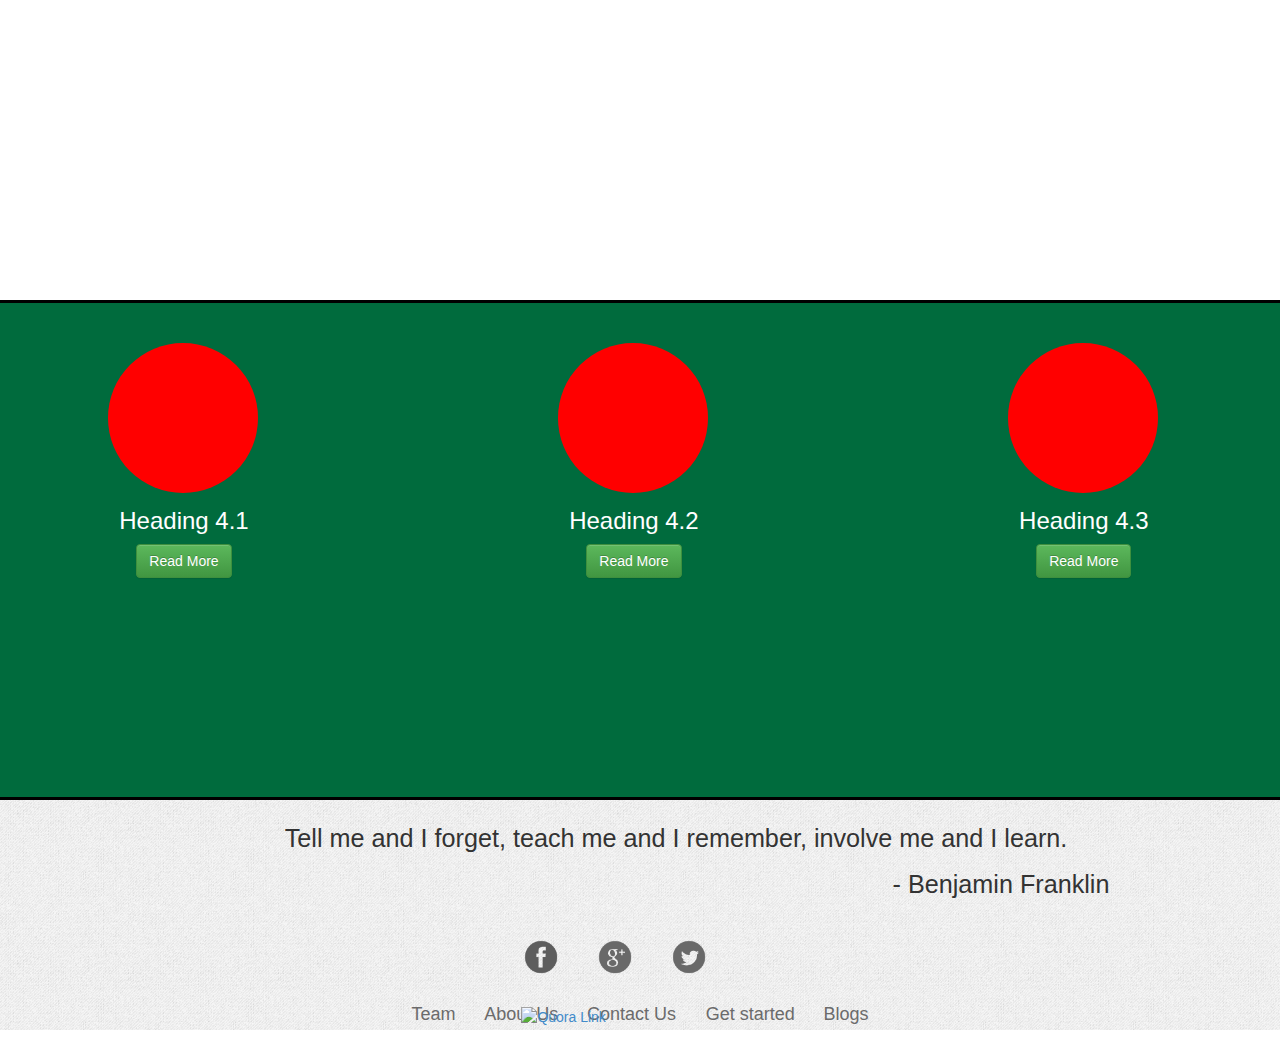
==== commit a485a7d7: "Pre Final V2" ====
--- a/index.html
+++ b/index.html
@@ -30,12 +30,7 @@
     </head>
     <body>
 
-       	<div id="preload">
-	       	<img src="img/smartpie_homepage/bcg_slide-1.jpg" alt="Smartpie the idea">
-	       	<img src="img/smartpie_homepage/bcg_slide-2.jpg" alt=" Discover with Smartpie">
-	       	<img src="img/smartpie_homepage/bcg_slide-3.jpg" alt="Collaborate with Smartpie">
-	       	<img src="img/smartpie_homepage/bcg_slide-4.jpg" alt="Showcase with Smartpie">
-       	</div>
+       	
        	
        	<main>
        	 
@@ -61,22 +56,22 @@
 				    			Blogs
 				    		</span>
 				    	</a>
-			    		<a href="#">
+			    		<a href="aboutus.html#contactus">
 				    		<span>
 				    			Contact Us
 				    		</span>
 			    		</a>
-			    		<a href="#">
+			    		<a href="aboutus.html#team">
 			    			<span>
 			    				Team
 			    			</span>
 			    		</a>
-			    		<a href="howitworks.html#howitworks">
+			    		<a href="aboutus.html#howitworks">
 			    			<span>
 			    				How it works
 			    			</span>
 			    		</a>
-			    		<a href="howitworks.html#aboutus">
+			    		<a href="aboutus.html#aboutus">
 			    			<span>
 			    				About Us
 			    			</span>
@@ -98,9 +93,7 @@
 	  								<input class="form-control input-lg" type="password" id="password" name="password" 	placeholder="Password">
 	  							</div>
 	  							<div class="form-inline">
-			  						<div class="form-group">
-		  								<button class="btn btn-warning btn-lg" style="margin-left: 3px;"> Get Started</button>
-		  							</div>
+		  								<a href="aboutus.html#getstarted"><button class="btn btn-warning btn-lg" style="margin-left: 3px;"> Get Started</button></a>
 		  							&nbsp	
 		  							<div class="form-group">
 		  								<button class="btn btn-primary btn-lg">&nbsp&nbspLog In&nbsp&nbsp</button>
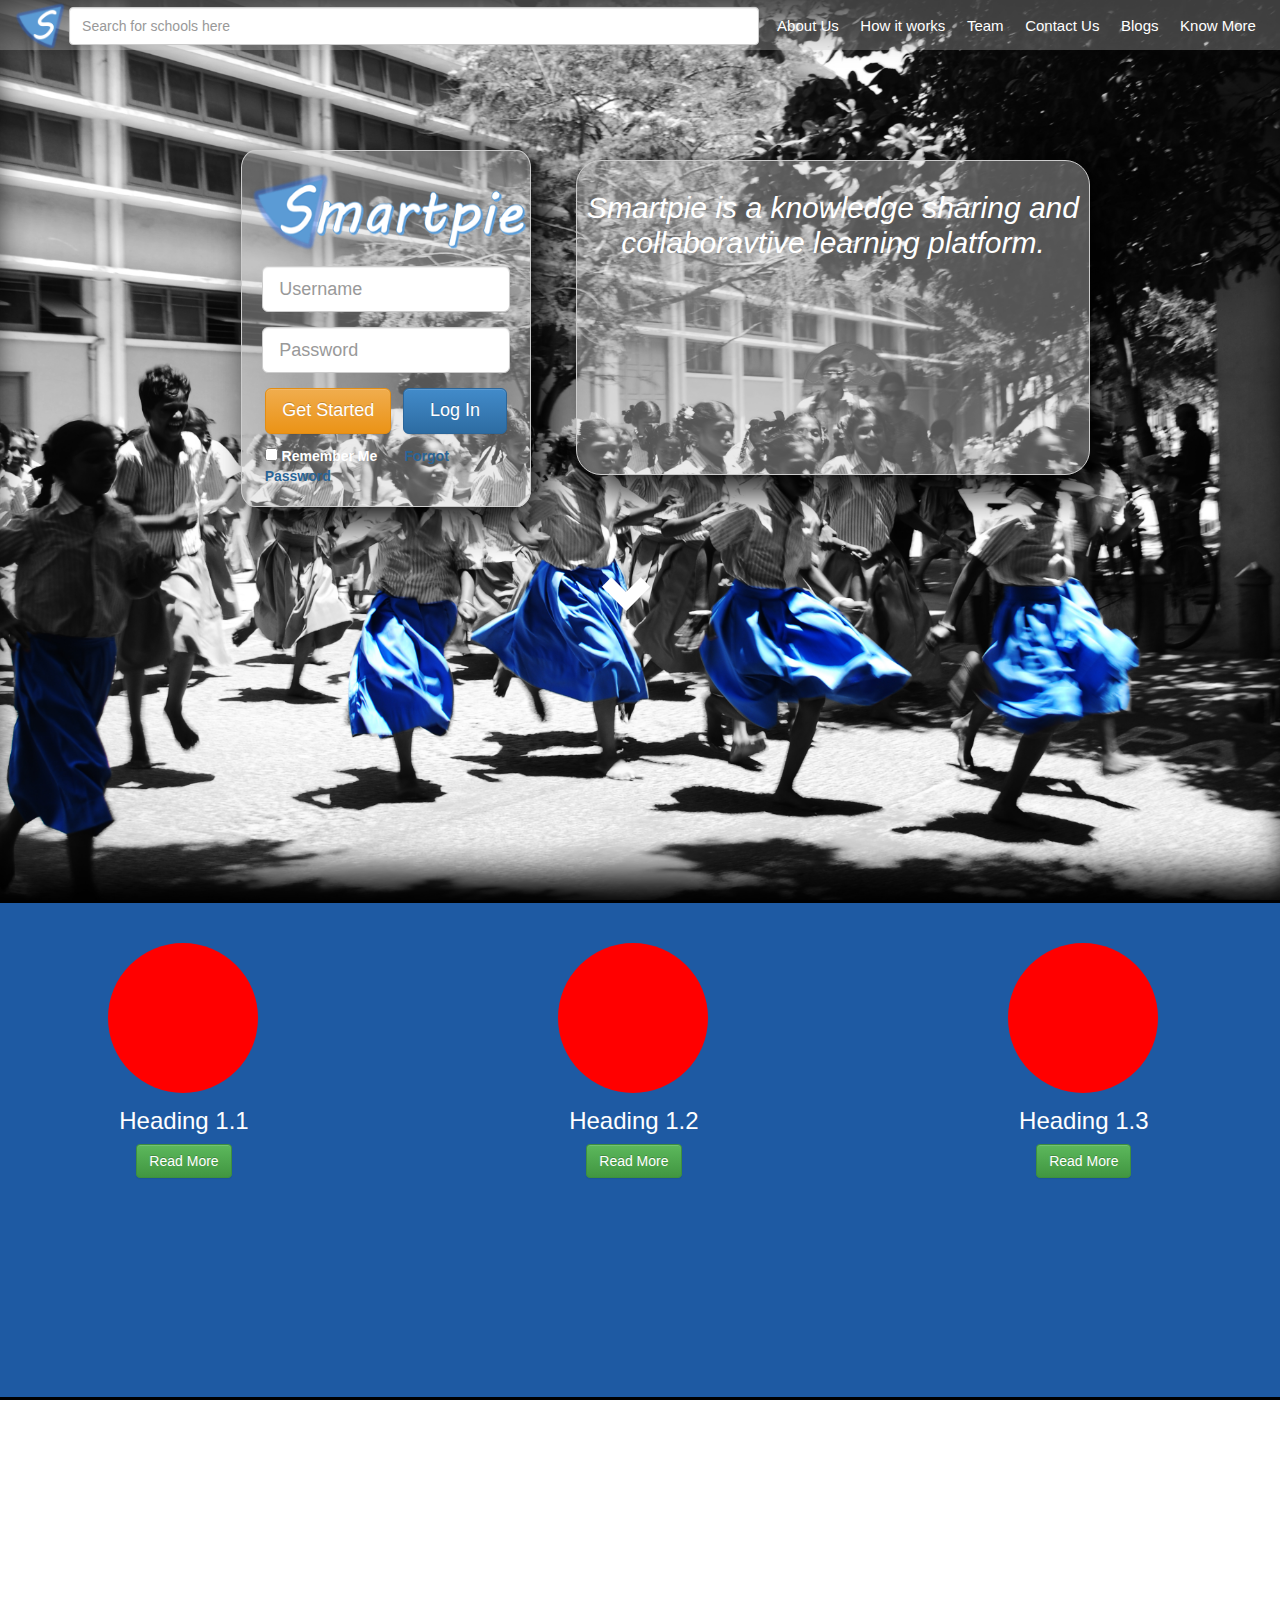
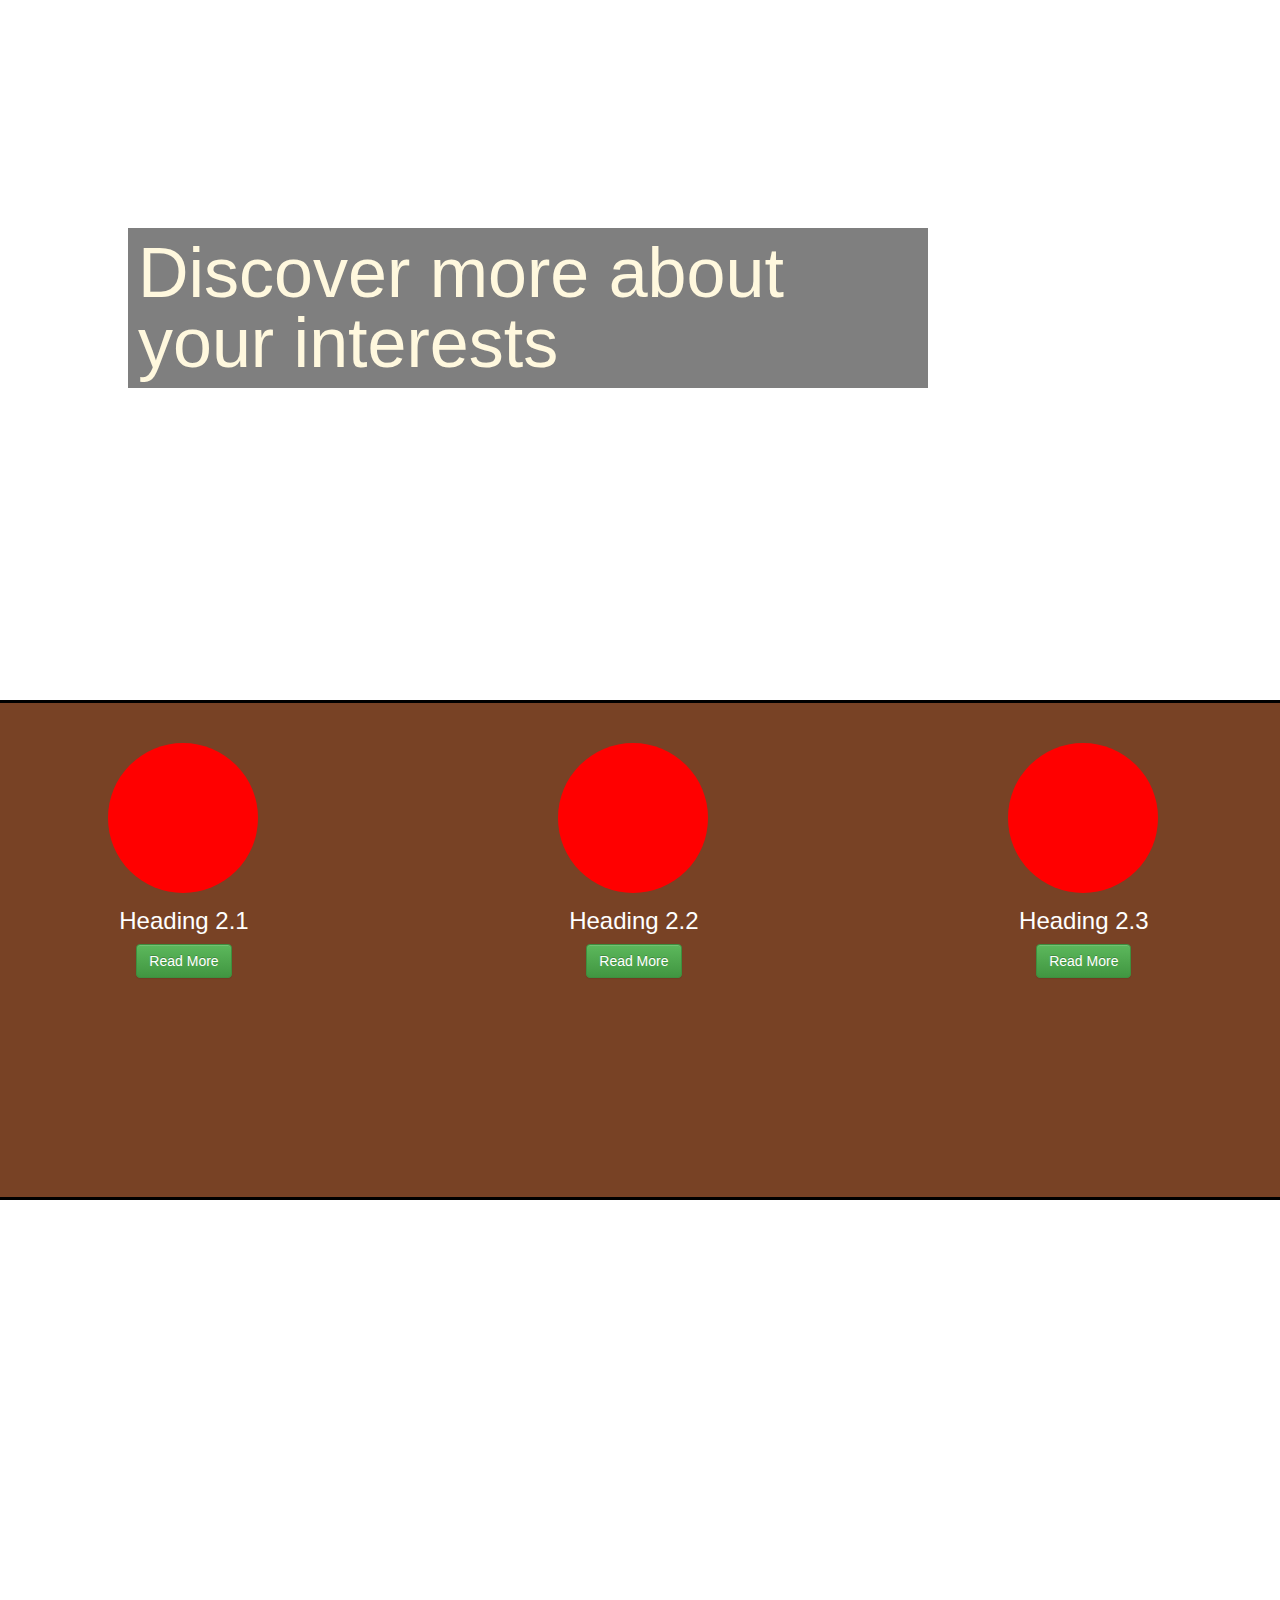
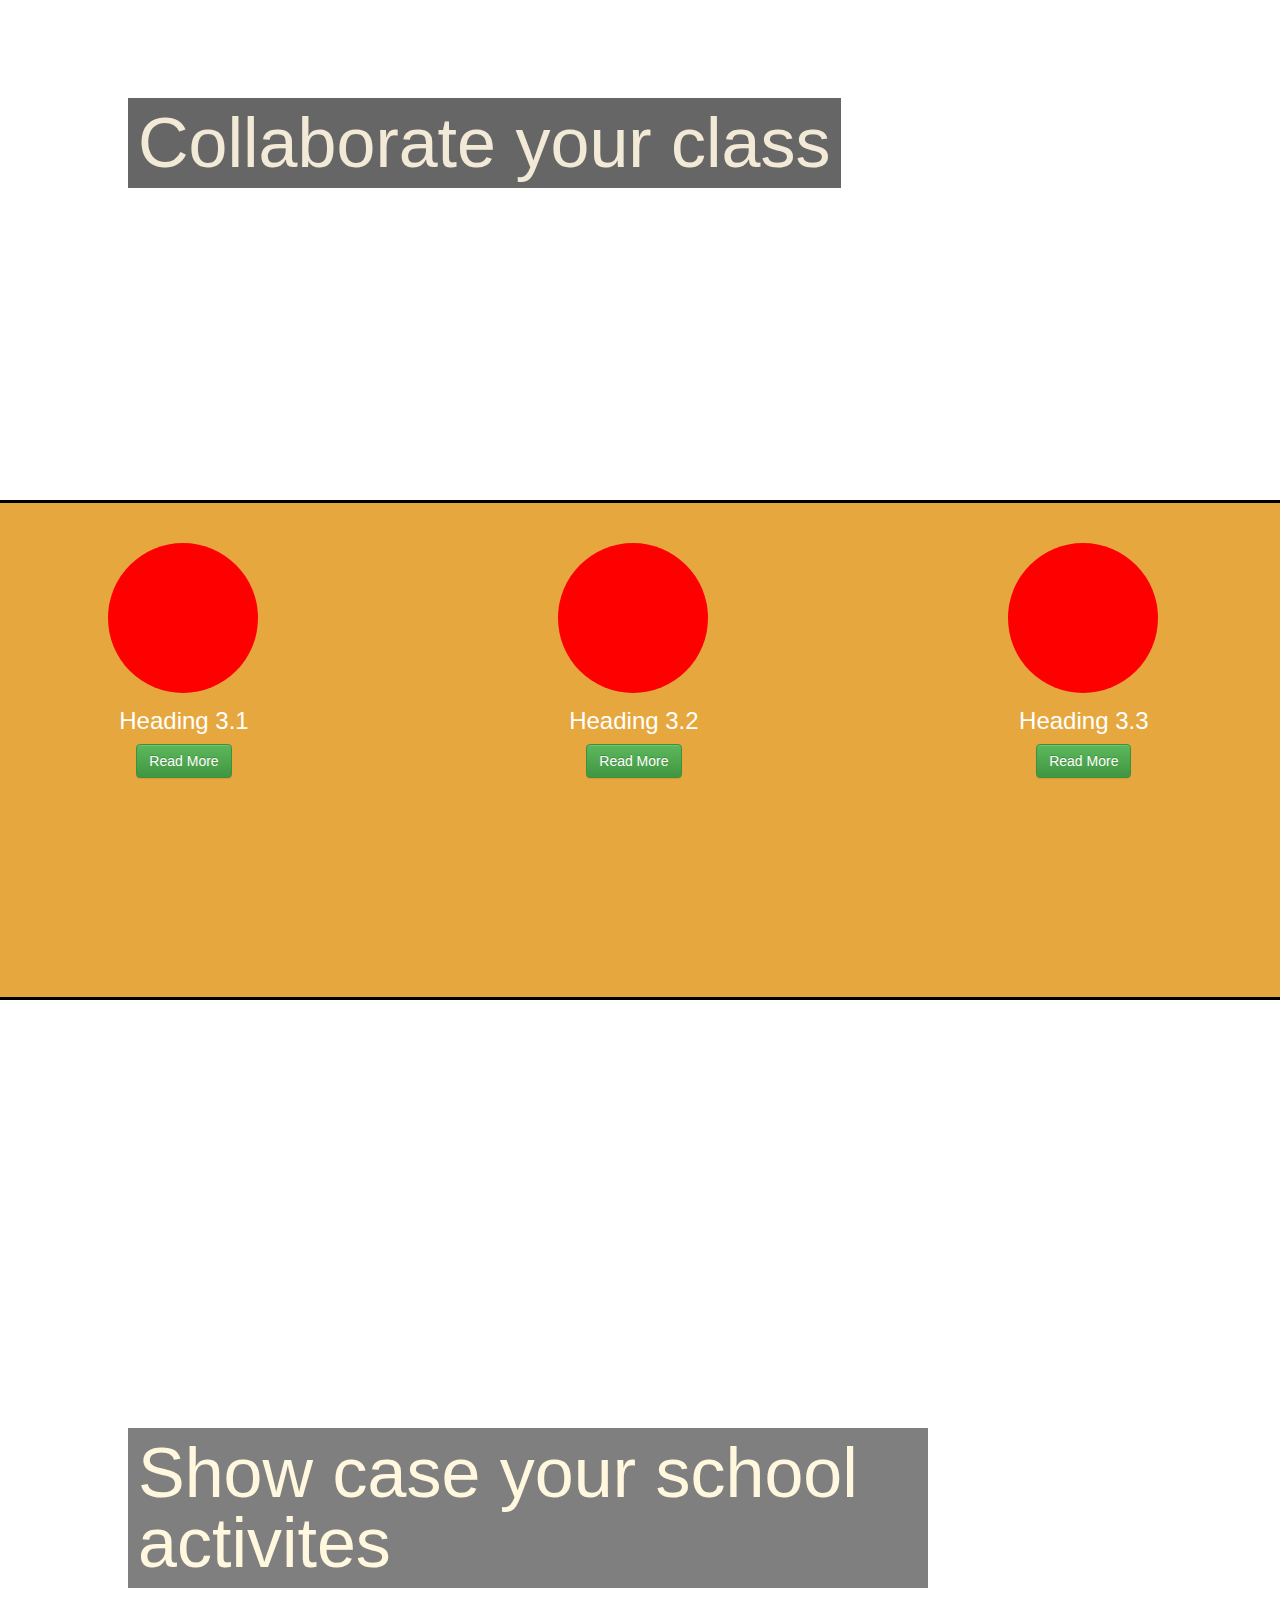
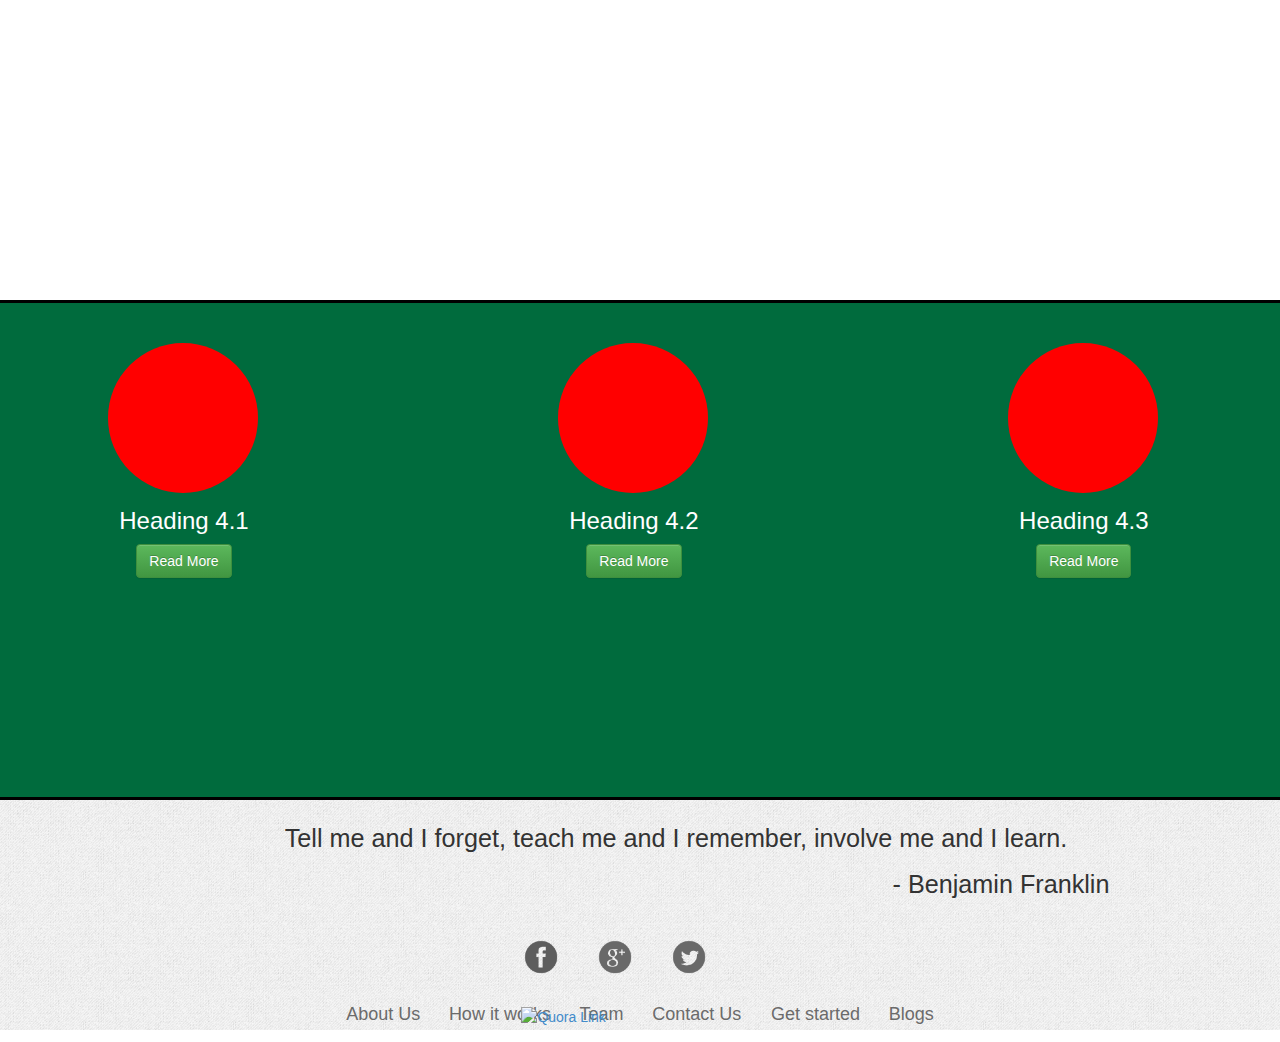
==== commit 2abe3334: "Pre Final V3" ====
--- a/index.html
+++ b/index.html
@@ -3,7 +3,7 @@
     <head>
         <meta charset="utf-8">
         <meta http-equiv="X-UA-Compatible" content="IE=edge,chrome=1">
-        <title>Smartpie</title>
+        <title>Smartpie | Home</title>
         <meta name="description" content="">
         <meta name="viewport" content="width=device-width, initial-scale=1.0, maximum-scale=1.0" />
 		<link href='http://fonts.googleapis.com/css?family=Dancing+Script:700' rel='stylesheet' type='text/css'>
@@ -17,22 +17,50 @@
         <link rel="stylesheet" href="css/bootstrap/bootstrap.min.css">
         <link rel="stylesheet" href="css/bootstrap/bootstrap-theme.css">
         <link rel="stylesheet" href="css/bootstrap/bootstrap-theme.min.css">
+        <link rel="stylesheet" href="css/smartpie_homepage/aboutus.css">
         <script src="js/bootstrap/bootstrap.js"></script>
         <script src="js/bootstrap/bootstrap.min.js"></script>
         <script src="js/vendor/modernizr-2.7.1.min.js"></script>
         <script src="js/modal/prefixfree.min.js"></script>
         <script src="js/home/home.js"></script>
+         <!-- For scroll up -->
+	    <script type='text/javascript'>
+	    $(document).ready(function() {
+	        $.fn.scrollToTop = function() {
+	        $(this).hide().removeAttr("href");
+	        if ($(window).scrollTop() != "0") {
+	            $(this).fadeIn("slow")
+	        }
+	        var scrollDiv = $(this);
+	        $(window).scroll(function() {
+	            if ($(window).scrollTop() == "0") {
+	            $(scrollDiv).fadeOut("slow")
+	            } else {
+	            $(scrollDiv).fadeIn("slow")
+	            }
+	        });
+	        $(this).click(function() {
+	            $("html, body").animate({
+	            scrollTop: 0
+	            }, "slow")
+	        })
+	        }
+	    });   
+
+	    $(document).ready(function() {
+	   		$("#w2b-StoTop").scrollToTop();
+	    });
+
+	    </script>
         <style type="text/css">
 			body {
 				font-family: 'Comic Sans MS', cursive, sans-serif;
 			}
 		</style>
     </head>
+    <a href='#' id='w2b-StoTop' style='display:none;'>Top&nbsp;<span class="glyphicon glyphicon-chevron-up"></span></a>
     <body>
-
-       	
-       	
-       	<main>
+      	<main>
        	 
 	        <section id="slide-1" class="homeSlide">
 	        	<div class="bcg"
@@ -41,7 +69,7 @@
        				data-anchor-target="#slide-1"
        			>
        				<div class="nav-links">
-			    		<img src="img/smartpie_homepage/Logo.png" alt="Smartpie Logo" height="50px" width="53.8px" align="middle">
+			    		<a href="index.html"><img src="img/smartpie_homepage/Logo.png" alt="Smartpie Logo" height="50px" width="53.8px" align="middle"></a>
 			    		
    						<div class="search-bar">
    							<input class="form-control" type="text" placeholder="Search for schools here" style="height:38px;">
@@ -120,8 +148,8 @@
 				    	<span class="scroll-down-text">
 				    		
 				    	</span>
-				    	<span id="scroll-down-icon" class="glyphicon glyphicon-chevron-down scroll-down-icon">
-				    	</span>
+				    	<a href="#knowmore"><span id="scroll-down-icon" class="glyphicon glyphicon-chevron-down scroll-down-icon">
+				    	</span></a>
 			    	</div>
 
 			    	<div style="margin-top: 500px; visibility: hidden;">
@@ -363,7 +391,7 @@
 		    		</div>
 				</div>
 		    </section>
-			<div class="smartpie-footer">
+			<div class="smartpie-footer" style="background-image:url('img/smartpie_homepage/gray_jean.png');">
 				<div class="quote-carousel">
 					<ul class="quote">
 						<li>
@@ -426,11 +454,12 @@
 				</div>
 				<div class="page-links">
 					<center>
-					<a href="#">Team</a>
-					<a href="#">About Us</a>
-					<a href="#">Contact Us </a>
-					<a href="#">Get started</a>
-					<a href="#">Blogs</a>					
+					<a href="aboutus.html#aboutus">About Us</a>
+					<a href="aboutus.html#howitworks">How it works</a>
+					<a href="aboutus.html#team">Team</a>
+					<a href="aboutus.html#contactus">Contact Us </a>
+					<a href="aboutus.html#getstarted">Get started</a>
+					<a href="http://goo.gl/rU9VDk" target="_blank">Blogs</a>					
 				</center>
 				</div>
 			</div>
@@ -472,7 +501,7 @@
 			        Hello World 
 			        Hello World 
 			        Hello World </p>
-			        
+			        <img src="img/smartpie_homepage/modalbcg1.png">
 			      </div>
 			      <div class="modal-footer">
 			        <button type="button" class="btn btn-default" data-dismiss="modal">Close</button>
@@ -497,7 +526,7 @@
 			        <p>
 			        	This routine of learning will assist some students to identify their space of fondness and prove to be a knowledge pool for others. 
 			        </p>
-			        
+			        <img src="img/smartpie_homepage/modalbcg1.png">
 			      </div>
 			      <div class="modal-footer">
 			        <button type="button" class="btn btn-default" data-dismiss="modal">Close</button>
--- a/css/smartpie_homepage/home.css
+++ b/css/smartpie_homepage/home.css
@@ -8,7 +8,7 @@
   padding-left: 1%;
 }
 
-.nav-links > img{
+.nav-links > a >img{
   float: left;
   margin-right: 0.2%;
 }
@@ -102,7 +102,7 @@
   clear:both;
   margin-left:45%;
   margin-right:45%;
-  color: #5B9BD5;
+  color: #ffffff;
 }
 
 .scroll-down-icon:hover{
@@ -137,9 +137,7 @@
 .smartpie-footer{
   height: 230px;
   padding: 20px;
-  background-image: url('../../img/smartpie_homepage/gray_jean.png');
   background-repeat: repeat;
-  background-color: #BFBFBF;
 }
 
 
@@ -204,7 +202,6 @@
 }
 
 .modal-body{
-  background-image: url('../../img/smartpie_homepage/modalbcg1.png');
 }
 
 .modal-body > p {
@@ -215,4 +212,24 @@
 .modal-body > img {
   margin-left: -18px;
   margin-bottom: -40px;
+}
+
+#w2b-StoTop {
+  background-color: #A5A5A5;
+  bottom: 10px;
+  -webkit-border-radius:  8px 0 0 8px;
+  border-radius: 8px 0 0 8px;
+  color: #FFFFFF;
+  cursor: pointer;
+  font-weight: 700;
+  font-family: century;
+  letter-spacing:1px;
+  font-size:14px;
+  padding: 10px;
+  position: fixed;
+  right: 0px;
+  text-align: Left;
+  text-decoration: none;
+  width: 70px;
+  z-index: 6000;
 }--- a/css/smartpie_homepage/aboutus.css
+++ b/css/smartpie_homepage/aboutus.css
@@ -0,0 +1,134 @@
+.about-content{
+	background-color:#43B2EE;
+	border-color: #000000;
+	border-width: 0px 0px 2px 0px;
+	border-style: solid;
+	margin-top: -30px;
+	padding: 50px;
+	padding-left: 10%;
+	padding-right: 10%;
+}
+
+
+.about-content > p{
+	font-size: 20px;
+	line-height: 40px;
+}
+
+.hiw-content{
+	border-color: #000000;
+	border-width: 0px 0px 2px 0px;
+	border-style: solid;
+	background-color:#EE8A43;
+	padding: 50px;
+}
+
+.hiw-content > center > img{
+	margin-top: 50px;
+}
+
+.team-body{
+	border-color: #000000;
+	border-width: 0px 0px 2px 0px;
+	border-style: solid;
+	background-color: #EE434E;
+	padding: 50px;
+	width: 100%;
+	padding-left: 15%;
+	padding-right: 15%;
+}
+
+.team-mem{
+	width: 250px;
+	height: auto;
+	cursor: pointer;
+	margin-right: 2.5%;
+	margin-left: 2.5%;
+	margin-top: 20px;
+	margin-bottom: 40px;
+	display: inline-block;
+}
+
+.mem-img{
+	border-style: solid;
+	border-width: 1px;
+	border-radius: 10%;
+	border-color: #000000;
+	box-shadow: 5px 5px 20px #000000;
+}
+.team-mem-info{
+	width: 250px;
+	height: 250px;
+	display: block;
+	position: absolute;
+	margin-top: -251px;
+	margin-left: 0px;
+	padding: 2.5px;
+	border-radius: 10%;
+}
+
+.team-mem-info > span{
+	visibility: hidden;
+}
+
+.team-mem-info:hover{
+	background-color:rgba(204,204,204,0.6);
+}
+
+.team-mem-info:hover > span{
+	visibility: visible;
+}
+
+
+.get-started-content{
+	background-color:#43EE93;
+	padding-left: 5%;
+	padding-right: 5%;
+	border-color: #000000;
+	border-width: 0px 0px 2px 0px;
+	border-style: solid;
+	padding: 50px;
+}
+.getstarted-head{
+	display: block;
+	margin-bottom: 30px;
+}
+.get-started-info{
+	font-size: 30px;
+	display: inline-block;
+	width: 60%;
+}
+
+.get-started-form{
+	width: 40%;
+	display: inline-block;
+	margin-left: 60%;
+	margin-top: -50px;
+}
+
+.contactus-content{
+	background-color:#EED443;
+	padding-left: 5%;
+	padding-right: 5%;
+	border-color: #000000;
+	border-width: 0px 0px 2px 0px;
+	border-style: solid;
+	padding: 50px;
+}
+
+.contactus-head{
+	display: block;
+	margin-bottom: 30px;
+}
+
+.contactus-form{
+	display: inline-block;
+	width: 60%;
+}
+
+.contactus-info{
+	font-size: 30px;
+	width: 40%;
+	display: inline-block;
+	float: right;
+}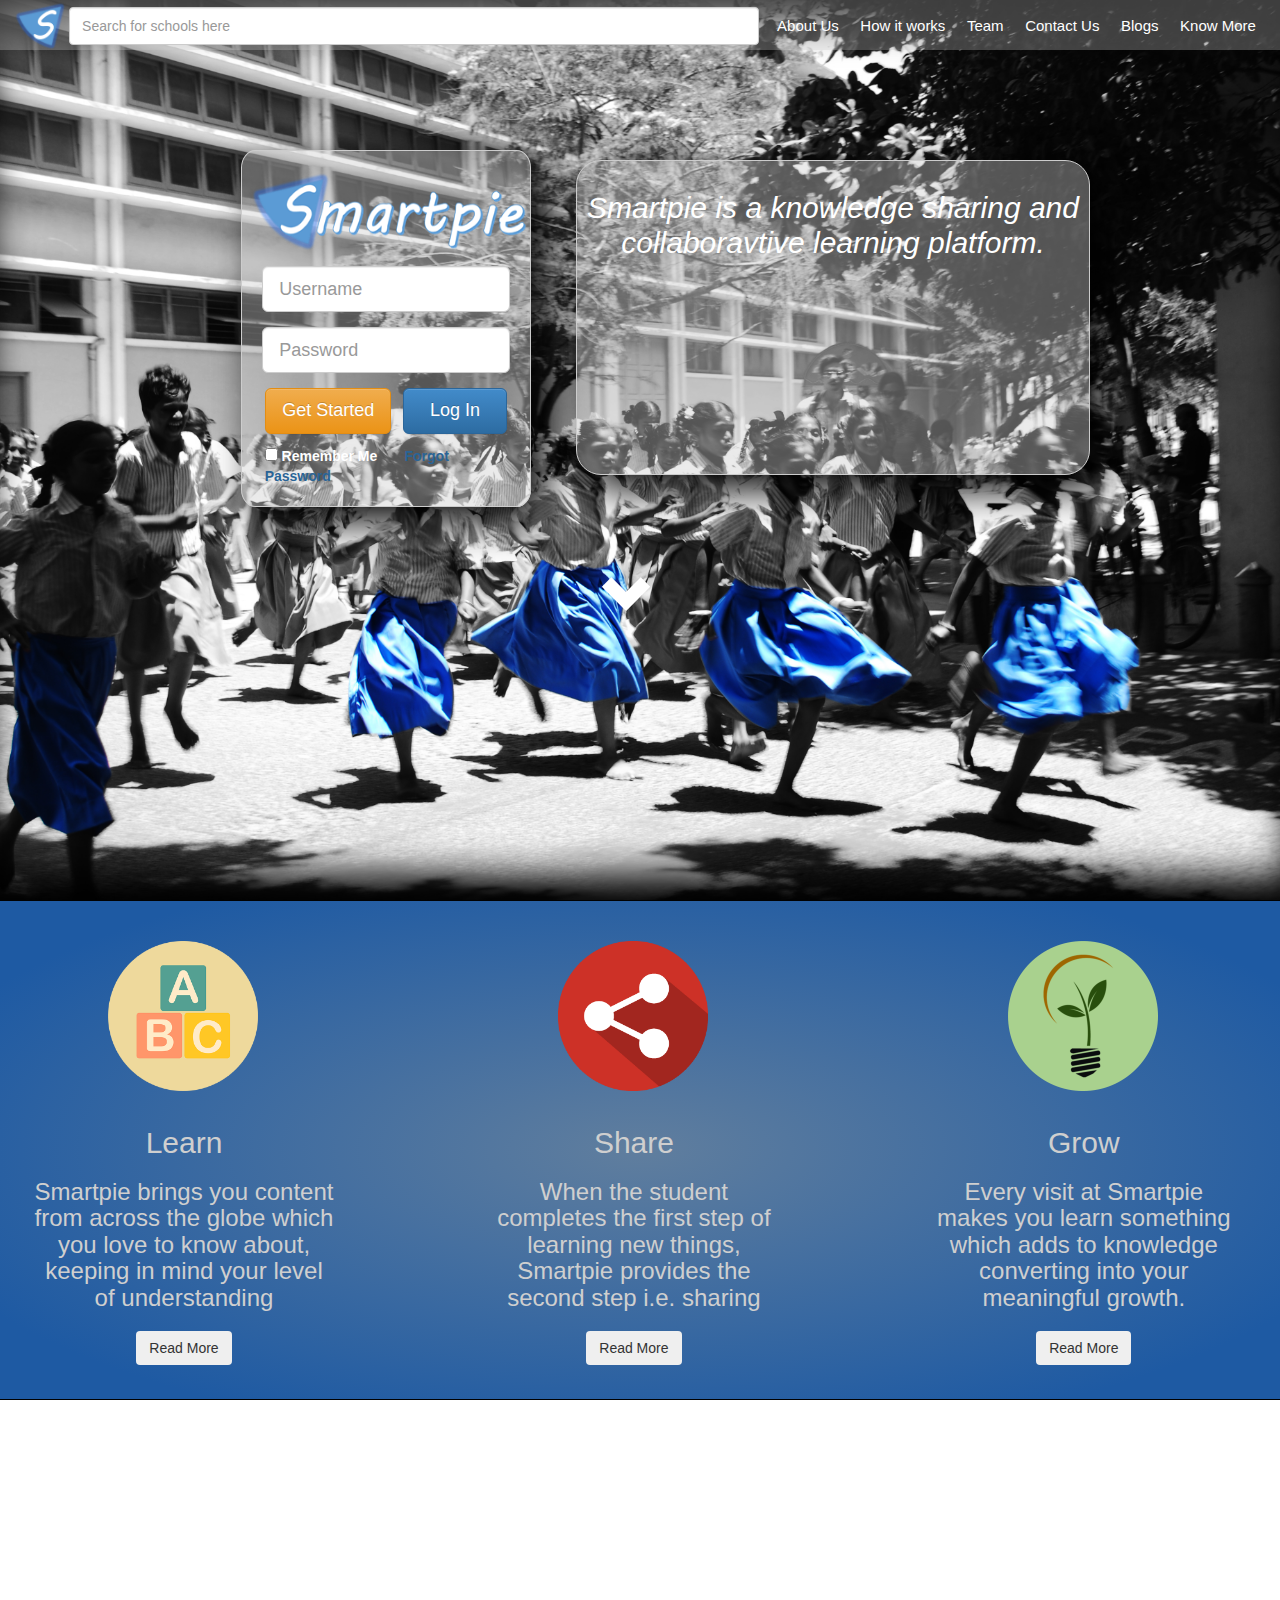
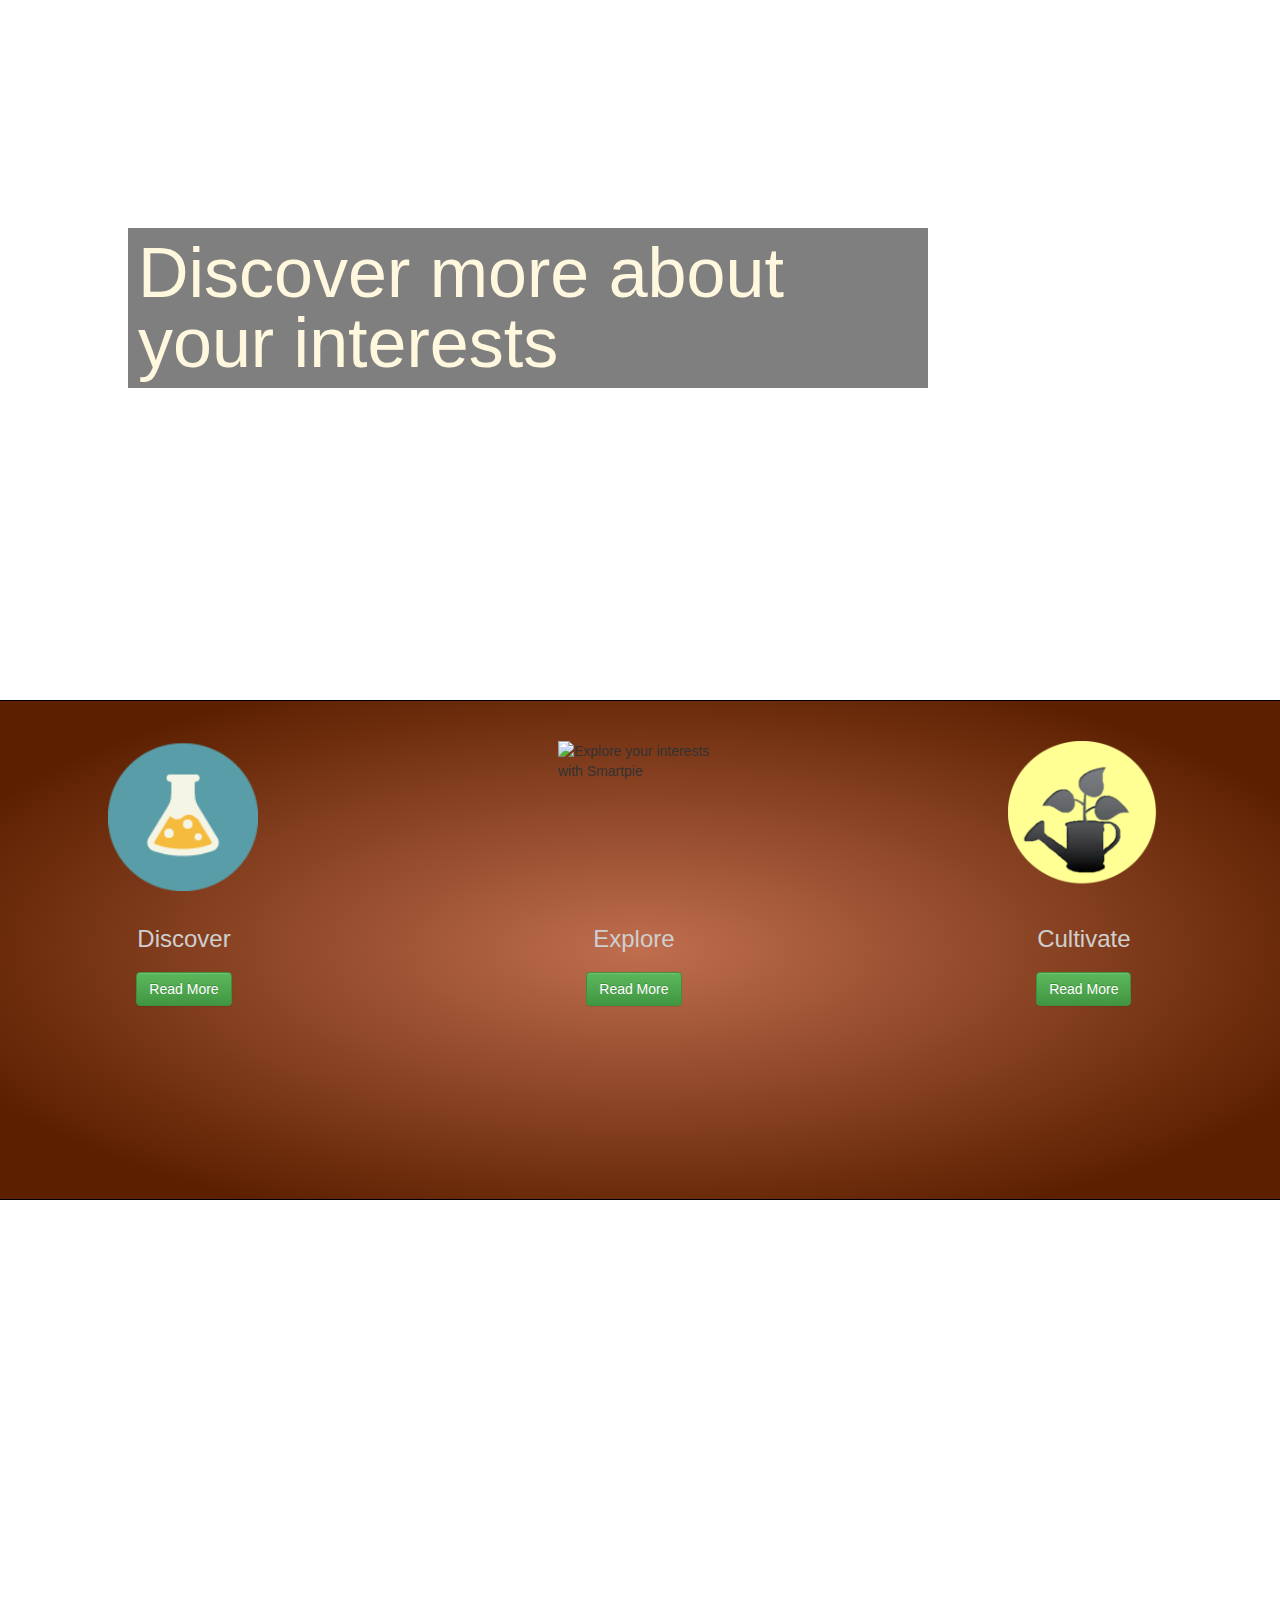
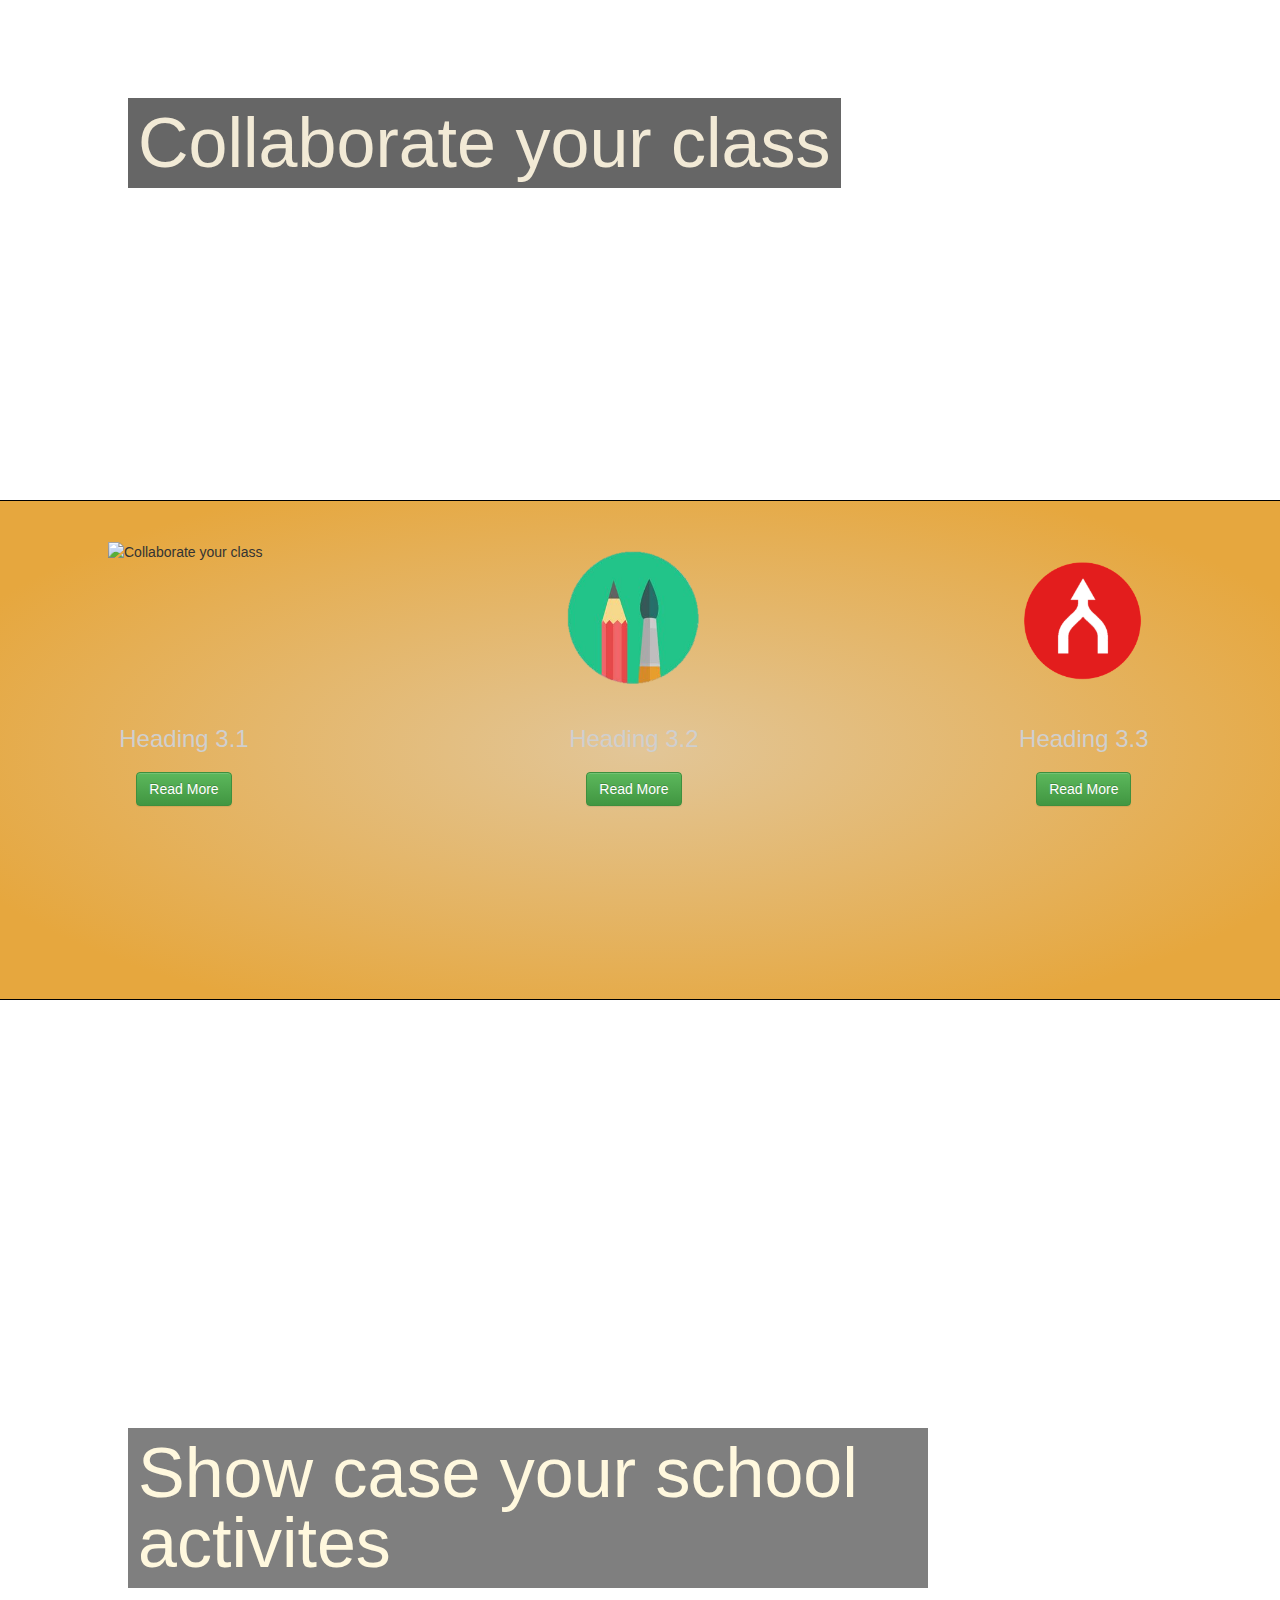
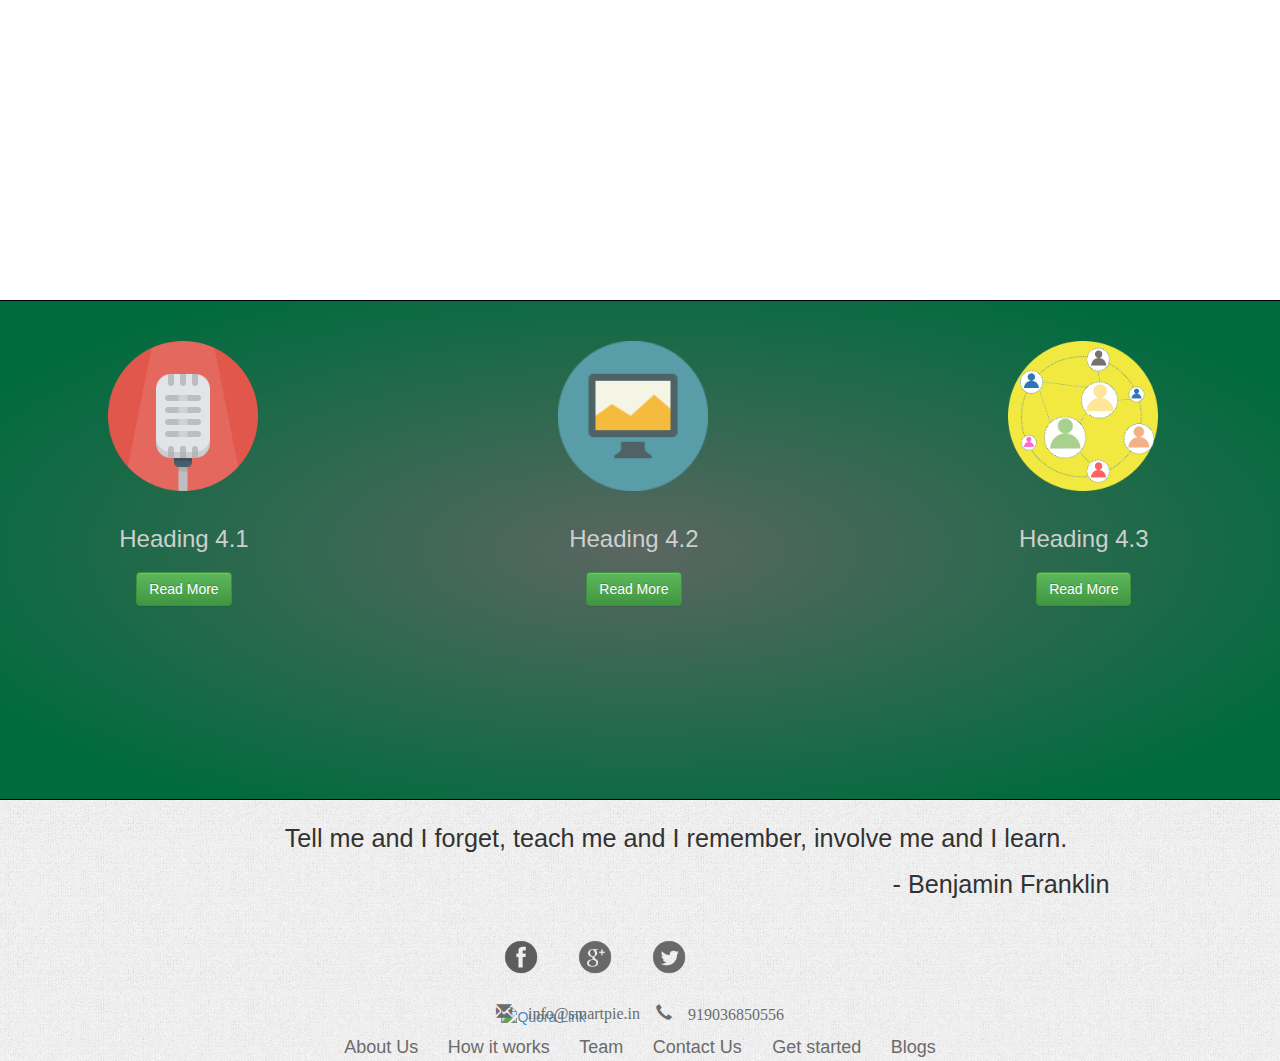
==== commit 3ee46e34: "Pre Final V4" ====
--- a/index.html
+++ b/index.html
@@ -164,39 +164,49 @@
 		    		<div>
 
 			    		<span>
-
+			    			<img src="img/smartpie_homepage/learn.png" height="150px" width="150px" alt="Learn your classmates using Smartpie">
 			    		</span>
 			    		<center>
+				    		<h2>
+				    			Learn
+				    		</h2>
 				    		<h3>
-				    			Heading 1.1
+				    			Smartpie brings you content from across the globe which you love to know about, keeping in mind your level of understanding
 				    		</h3>
-			    			<button class="btn btn-success btn-md" data-toggle="modal" data-target="#modal1dot1">
+			    			<button class="btn btn-md" data-toggle="modal" data-target="#modal1dot1">
 	  							Read More
 							</button>
 						</center>
 		    		</div>
 		    		<div style="margin-left:12%; margin-right:12%;">
 		    			<span>
-
+		    				<img src="img/smartpie_homepage/share.png" height="150px" width="150px" alt="Share ideas with your classmates using smartpie">
 		    			</span>
 		    			<center>
-		    				<h3>
-				    			Heading 1.2
+		    				<h2>
+				    			Share
+				    		</h2>
+				    		<h3>
+				    			When the student completes the first step of learning new things, Smartpie provides the second step i.e. sharing
 				    		</h3>
-			    			<button class="btn btn-success btn-md" data-toggle="modal" data-target="#modal1dot2">
+			    			<button class="btn btn-md" data-toggle="modal" data-target="#modal1dot2">
 	  							Read More
 							</button>
 						</center>
 		    		</div>
 		    		<div>
 		    		<span>
-
+		    			<img src="img/smartpie_homepage/grow.png" height="150px" width="150px" alt="Grow everyday with Smartpie">
 		    		</span>
 		    		<center>
-		    			<h3>
-				    		Heading 1.3
+		    			<h2>
+				    		Grow
+				    	</h2>
+				    	<h3>
+				    		Every visit at Smartpie makes you learn something which adds to knowledge converting into your meaningful growth.
 				    	</h3>
-			    		<button class="btn btn-success btn-md" data-toggle="modal" data-target="#modal1dot3">
+				    	
+			    		<button class="btn btn-md" data-toggle="modal" data-target="#modal1dot3">
 	  						Read More
 						</button>
 					</center>
@@ -226,11 +236,11 @@
 		    		<div>
 
 			    		<span>
-
+			    			<img src="img/smartpie_homepage/discover.png" height="150px" width="150px" alt="Discover nes interests with Smartpie">
 			    		</span>
 			    		<center>
 				    		<h3>
-				    			Heading 2.1
+				    			Discover
 				    		</h3>
 			    			<button class="btn btn-success btn-md" data-toggle="modal" data-target="#modal2dot1">
 	  							Read More
@@ -239,11 +249,11 @@
 		    		</div>
 		    		<div style="margin-left:12%; margin-right:12%;">
 		    			<span>
-
+		    				<img src="img/smartpie_homepage/explore.png" height="150px" width="150px" alt="Explore your interests with Smartpie">
 		    			</span>
 		    			<center>
 		    				<h3>
-				    			Heading 2.2
+				    			Explore
 				    		</h3>
 			    			<button class="btn btn-success btn-md" data-toggle="modal" data-target="#modal2dot2">
 	  							Read More
@@ -252,11 +262,11 @@
 		    		</div>
 		    		<div>
 			    		<span>
-
+			    			<img src="img/smartpie_homepage/cultivate.png" height="150px" width="150px" alt="Cultive great habits with Smartpie">
 			    		</span>
 			    		<center>
 			    			<h3>
-					    		Heading 2.3
+					    		Cultivate
 					    	</h3>
 				    		<button class="btn btn-success btn-md" data-toggle="modal" data-target="#modal2dot3">
 		  						Read More
@@ -289,7 +299,7 @@
 		    		<div>
 
 			    		<span>
-
+			    			<img src="img/smartpie_homepage/involve.png" height="150px" width="150px" alt="Collaborate your class">
 			    		</span>
 			    		<center>
 				    		<h3>
@@ -302,7 +312,7 @@
 		    		</div>
 		    		<div style="margin-left:12%; margin-right:12%;">
 		    			<span>
-
+		    				<img src="img/smartpie_homepage/doddle.png" height="150px" width="150px" alt="Creat and share assignments easily">
 		    			</span>
 		    			<center>
 		    				<h3>
@@ -315,7 +325,7 @@
 		    		</div>
 		    		<div>
 			    		<span>
-
+			    			<img src="img/smartpie_homepage/twoinone.png" height="150px" width="150px" alt="Discover and stay connect with your classmates">
 			    		</span>
 			    		<center>
 			    			<h3>
@@ -352,7 +362,7 @@
 		    		<div>
 
 			    		<span>
-
+			    			<img src="img/smartpie_homepage/communicate.png" height="150px" width="150px" alt="Creat and share assignments easily">
 			    		</span>
 			    		<center>
 				    		<h3>
@@ -365,7 +375,7 @@
 		    		</div>
 		    		<div style="margin-left:12%; margin-right:12%;">
 		    			<span>
-
+		    				<img src="img/smartpie_homepage/showcase.png" height="150px" width="150px" alt="Creat and share assignments easily">
 		    			</span>
 		    			<center>
 		    				<h3>
@@ -378,7 +388,7 @@
 		    		</div>
 		    		<div>
 			    		<span>
-
+			    			<img src="img/smartpie_homepage/connect.png" height="150px" width="150px" alt="Discover and stay connect with your classmates">
 			    		</span>
 			    		<center>
 			    			<h3>
@@ -454,6 +464,9 @@
 				</div>
 				<div class="page-links">
 					<center>
+                    	<p> <span class="glyphicon glyphicon-envelope"> info@smartpie.in <span class="	glyphicon glyphicon-earphone"> 919036850556</p>
+                	</center>
+					<center>
 					<a href="aboutus.html#aboutus">About Us</a>
 					<a href="aboutus.html#howitworks">How it works</a>
 					<a href="aboutus.html#team">Team</a>
--- a/css/smartpie_homepage/home.css
+++ b/css/smartpie_homepage/home.css
@@ -39,9 +39,6 @@
   border-width: 0px 0px 3px 0px ;
 }
 
-.nav-links > a > span:active{
- border-width: 0px 0px 3px 0px ; 
-}
 
 
 .login-form{
@@ -118,25 +115,61 @@
   border-top: solid;
   border-bottom: solid;
   border-color: #000000;
+  border-width: 1px;
 }
  
 
 #post-slide-1{
 background-color: #1E5AA3;
+background: rgb(96,126,158); /* Old browsers */
+background: -moz-radial-gradient(center, ellipse cover,  rgba(96,126,158,1) 0%, rgba(30,90,163,1) 85%); /* FF3.6+ */
+background: -webkit-gradient(radial, center center, 0px, center center, 100%, color-stop(0%,rgba(96,126,158,1)), color-stop(85%,rgba(30,90,163,1))); /* Chrome,Safari4+ */
+background: -webkit-radial-gradient(center, ellipse cover,  rgba(96,126,158,1) 0%,rgba(30,90,163,1) 85%); /* Chrome10+,Safari5.1+ */
+background: -o-radial-gradient(center, ellipse cover,  rgba(96,126,158,1) 0%,rgba(30,90,163,1) 85%); /* Opera 12+ */
+background: -ms-radial-gradient(center, ellipse cover,  rgba(96,126,158,1) 0%,rgba(30,90,163,1) 85%); /* IE10+ */
+background: radial-gradient(ellipse at center,  rgba(96,126,158,1) 0%,rgba(30,90,163,1) 85%); /* W3C */
+filter: progid:DXImageTransform.Microsoft.gradient( startColorstr='#607e9e', endColorstr='#1e5aa3',GradientType=1 ); /* IE6-9 fallback on horizontal gradient */
 }
 #post-slide-2{
 background-color: #784225;
+background: rgb(137,99,85); /* Old browsers */
+background: -moz-radial-gradient(center, ellipse cover,  rgba(137,99,85,1) 0%, rgba(191,110,78,1) 0%, rgba(92,32,0,1) 83%); /* FF3.6+ */
+background: -webkit-gradient(radial, center center, 0px, center center, 100%, color-stop(0%,rgba(137,99,85,1)), color-stop(0%,rgba(191,110,78,1)), color-stop(83%,rgba(92,32,0,1))); /* Chrome,Safari4+ */
+background: -webkit-radial-gradient(center, ellipse cover,  rgba(137,99,85,1) 0%,rgba(191,110,78,1) 0%,rgba(92,32,0,1) 83%); /* Chrome10+,Safari5.1+ */
+background: -o-radial-gradient(center, ellipse cover,  rgba(137,99,85,1) 0%,rgba(191,110,78,1) 0%,rgba(92,32,0,1) 83%); /* Opera 12+ */
+background: -ms-radial-gradient(center, ellipse cover,  rgba(137,99,85,1) 0%,rgba(191,110,78,1) 0%,rgba(92,32,0,1) 83%); /* IE10+ */
+background: radial-gradient(ellipse at center,  rgba(137,99,85,1) 0%,rgba(191,110,78,1) 0%,rgba(92,32,0,1) 83%); /* W3C */
+filter: progid:DXImageTransform.Microsoft.gradient( startColorstr='#896355', endColorstr='#5c2000',GradientType=1 ); /* IE6-9 fallback on horizontal gradient */
+
 }
 #post-slide-3{
 background-color: #E6A73E;
+background: rgb(226,198,152); /* Old browsers */
+background: -moz-radial-gradient(center, ellipse cover,  rgba(226,198,152,1) 0%, rgba(230,167,62,1) 83%); /* FF3.6+ */
+background: -webkit-gradient(radial, center center, 0px, center center, 100%, color-stop(0%,rgba(226,198,152,1)), color-stop(83%,rgba(230,167,62,1))); /* Chrome,Safari4+ */
+background: -webkit-radial-gradient(center, ellipse cover,  rgba(226,198,152,1) 0%,rgba(230,167,62,1) 83%); /* Chrome10+,Safari5.1+ */
+background: -o-radial-gradient(center, ellipse cover,  rgba(226,198,152,1) 0%,rgba(230,167,62,1) 83%); /* Opera 12+ */
+background: -ms-radial-gradient(center, ellipse cover,  rgba(226,198,152,1) 0%,rgba(230,167,62,1) 83%); /* IE10+ */
+background: radial-gradient(ellipse at center,  rgba(226,198,152,1) 0%,rgba(230,167,62,1) 83%); /* W3C */
+filter: progid:DXImageTransform.Microsoft.gradient( startColorstr='#e2c698', endColorstr='#e6a73e',GradientType=1 ); /* IE6-9 fallback on horizontal gradient */
+
 }
 #post-slide-4{
 background-color: #006B3D;
+background: rgb(90,102,97); /* Old browsers */
+background: -moz-radial-gradient(center, ellipse cover,  rgba(90,102,97,1) 0%, rgba(0,107,61,1) 85%); /* FF3.6+ */
+background: -webkit-gradient(radial, center center, 0px, center center, 100%, color-stop(0%,rgba(90,102,97,1)), color-stop(85%,rgba(0,107,61,1))); /* Chrome,Safari4+ */
+background: -webkit-radial-gradient(center, ellipse cover,  rgba(90,102,97,1) 0%,rgba(0,107,61,1) 85%); /* Chrome10+,Safari5.1+ */
+background: -o-radial-gradient(center, ellipse cover,  rgba(90,102,97,1) 0%,rgba(0,107,61,1) 85%); /* Opera 12+ */
+background: -ms-radial-gradient(center, ellipse cover,  rgba(90,102,97,1) 0%,rgba(0,107,61,1) 85%); /* IE10+ */
+background: radial-gradient(ellipse at center,  rgba(90,102,97,1) 0%,rgba(0,107,61,1) 85%); /* W3C */
+filter: progid:DXImageTransform.Microsoft.gradient( startColorstr='#5a6661', endColorstr='#006b3d',GradientType=1 ); /* IE6-9 fallback on horizontal gradient */
+
 }
 
 .smartpie-footer{
-  height: 230px;
-  padding: 20px;
+  height: auto;
+  padding-top: 20px;
   background-repeat: repeat;
 }
 
@@ -174,9 +207,8 @@
 }
 
 .inside-postslide > div > span{
-  height: 150px;
-  width: 150px;
-  background-color: red;
+  height: 170px;
+  width: 170px;
   float: left;
   margin-right: 25%;
   margin-left: 25%;
@@ -187,9 +219,16 @@
 
 
 .inside-postslide > div > center > h3 {
-  color: #FFFFFF;
-}
-
+  color: #CFCFCF
+}
+
+.inside-postslide > div > center > h2 {
+  color: #CFCFCF
+}
+
+.inside-postslide > div > center > button {
+  margin: 10px;
+}
 .page-links{
   margin-top: 80px;
 }
@@ -198,6 +237,12 @@
   margin-left: 1%;
   margin-right: 1%;
   font-size: 18px;
+  color: #6B6B6B;
+}
+.page-links > center > p{
+  margin-left: 1%;
+  margin-right: 1%;
+  font-size: 16px;
   color: #6B6B6B;
 }
 
--- a/css/smartpie_homepage/aboutus.css
+++ b/css/smartpie_homepage/aboutus.css
@@ -1,7 +1,7 @@
 .about-content{
 	background-color:#43B2EE;
 	border-color: #000000;
-	border-width: 0px 0px 2px 0px;
+	border-width: 0px 0px 1px 0px;
 	border-style: solid;
 	margin-top: -30px;
 	padding: 50px;
@@ -12,12 +12,12 @@
 
 .about-content > p{
 	font-size: 20px;
-	line-height: 40px;
+	line-height: 30px;
 }
 
 .hiw-content{
 	border-color: #000000;
-	border-width: 0px 0px 2px 0px;
+	border-width: 0px 0px 1px 0px;
 	border-style: solid;
 	background-color:#EE8A43;
 	padding: 50px;
@@ -29,7 +29,7 @@
 
 .team-body{
 	border-color: #000000;
-	border-width: 0px 0px 2px 0px;
+	border-width: 0px 0px 1px 0px;
 	border-style: solid;
 	background-color: #EE434E;
 	padding: 50px;
@@ -81,11 +81,11 @@
 
 
 .get-started-content{
-	background-color:#43EE93;
+	background-color:#43EEB5;
 	padding-left: 5%;
 	padding-right: 5%;
 	border-color: #000000;
-	border-width: 0px 0px 2px 0px;
+	border-width: 0px 0px 1px 0px;
 	border-style: solid;
 	padding: 50px;
 }
@@ -94,24 +94,24 @@
 	margin-bottom: 30px;
 }
 .get-started-info{
-	font-size: 30px;
+	font-size: 20px;
 	display: inline-block;
-	width: 60%;
+	width: 50%;
 }
+
 
 .get-started-form{
 	width: 40%;
 	display: inline-block;
-	margin-left: 60%;
-	margin-top: -50px;
+	margin-left: 8%;
 }
 
 .contactus-content{
-	background-color:#EED443;
+	background-color:#EEB843;
 	padding-left: 5%;
 	padding-right: 5%;
 	border-color: #000000;
-	border-width: 0px 0px 2px 0px;
+	border-width: 0px 0px 1px 0px;
 	border-style: solid;
 	padding: 50px;
 }
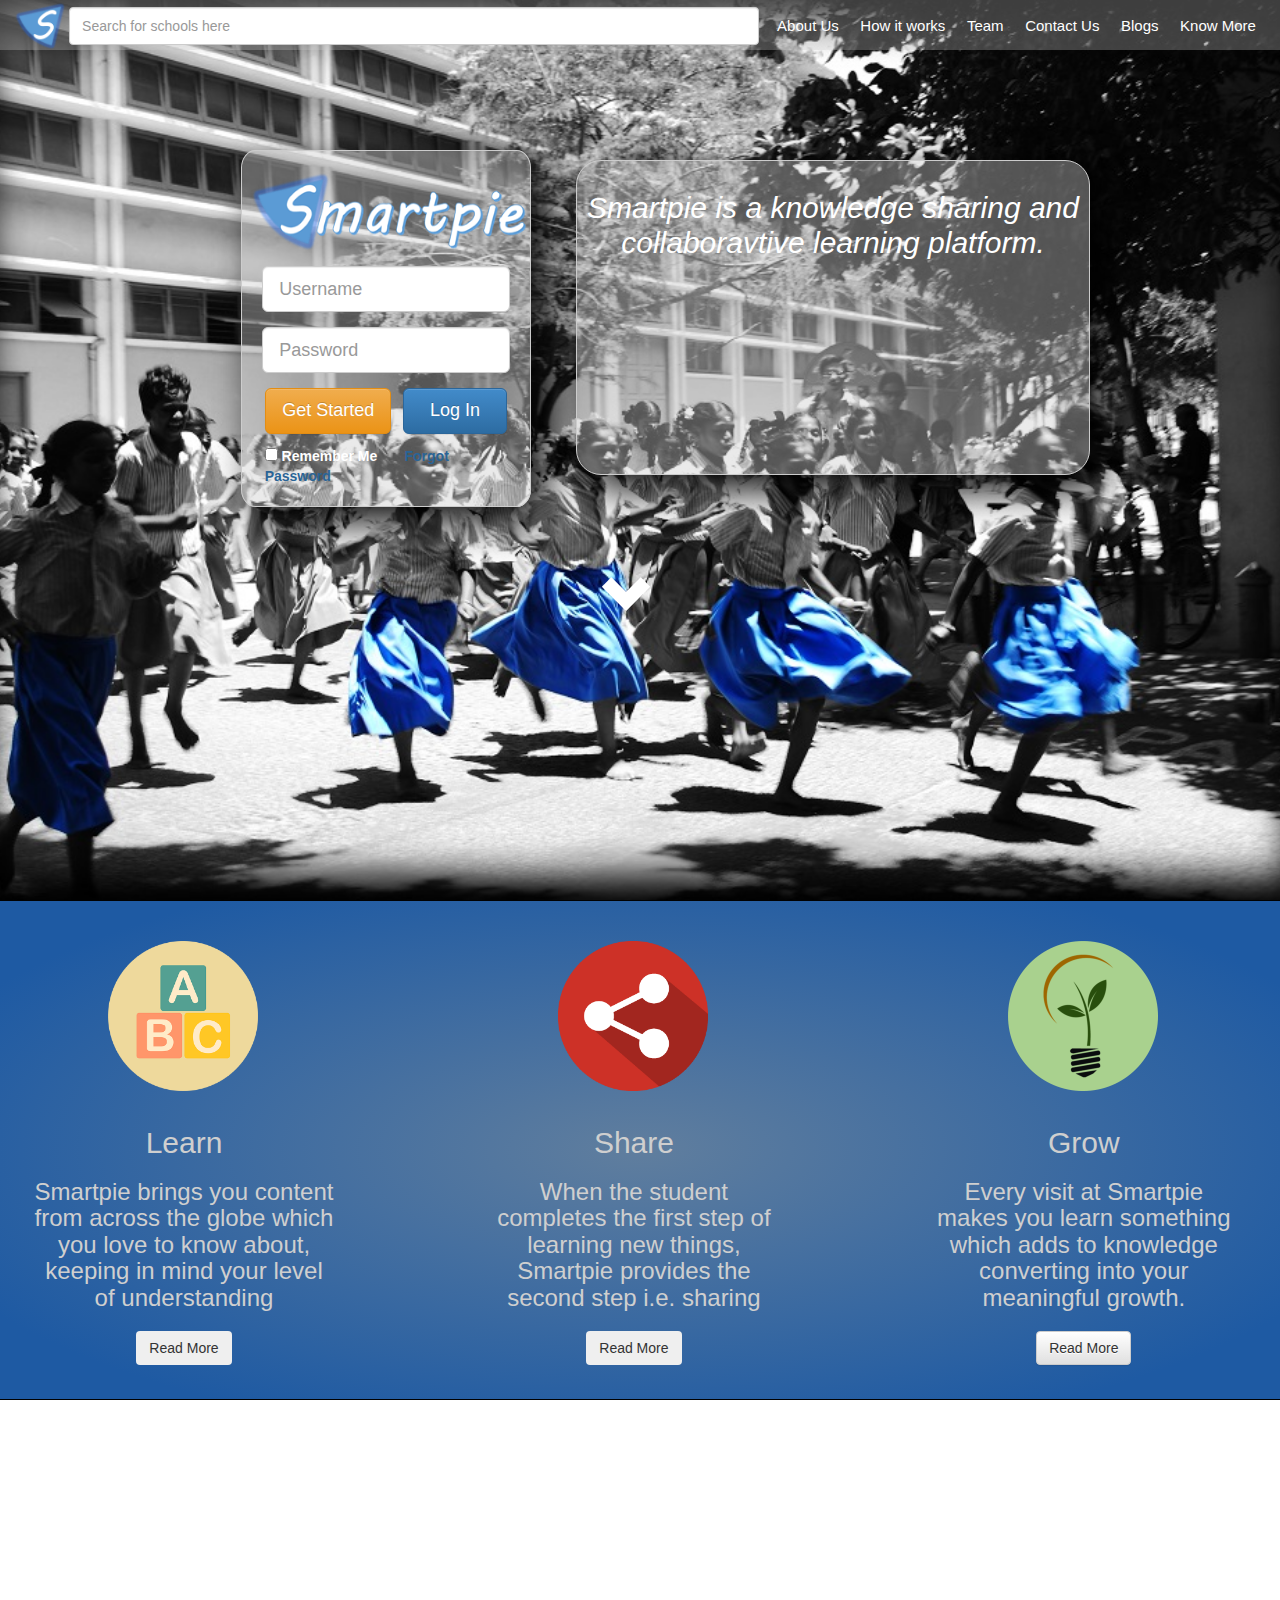
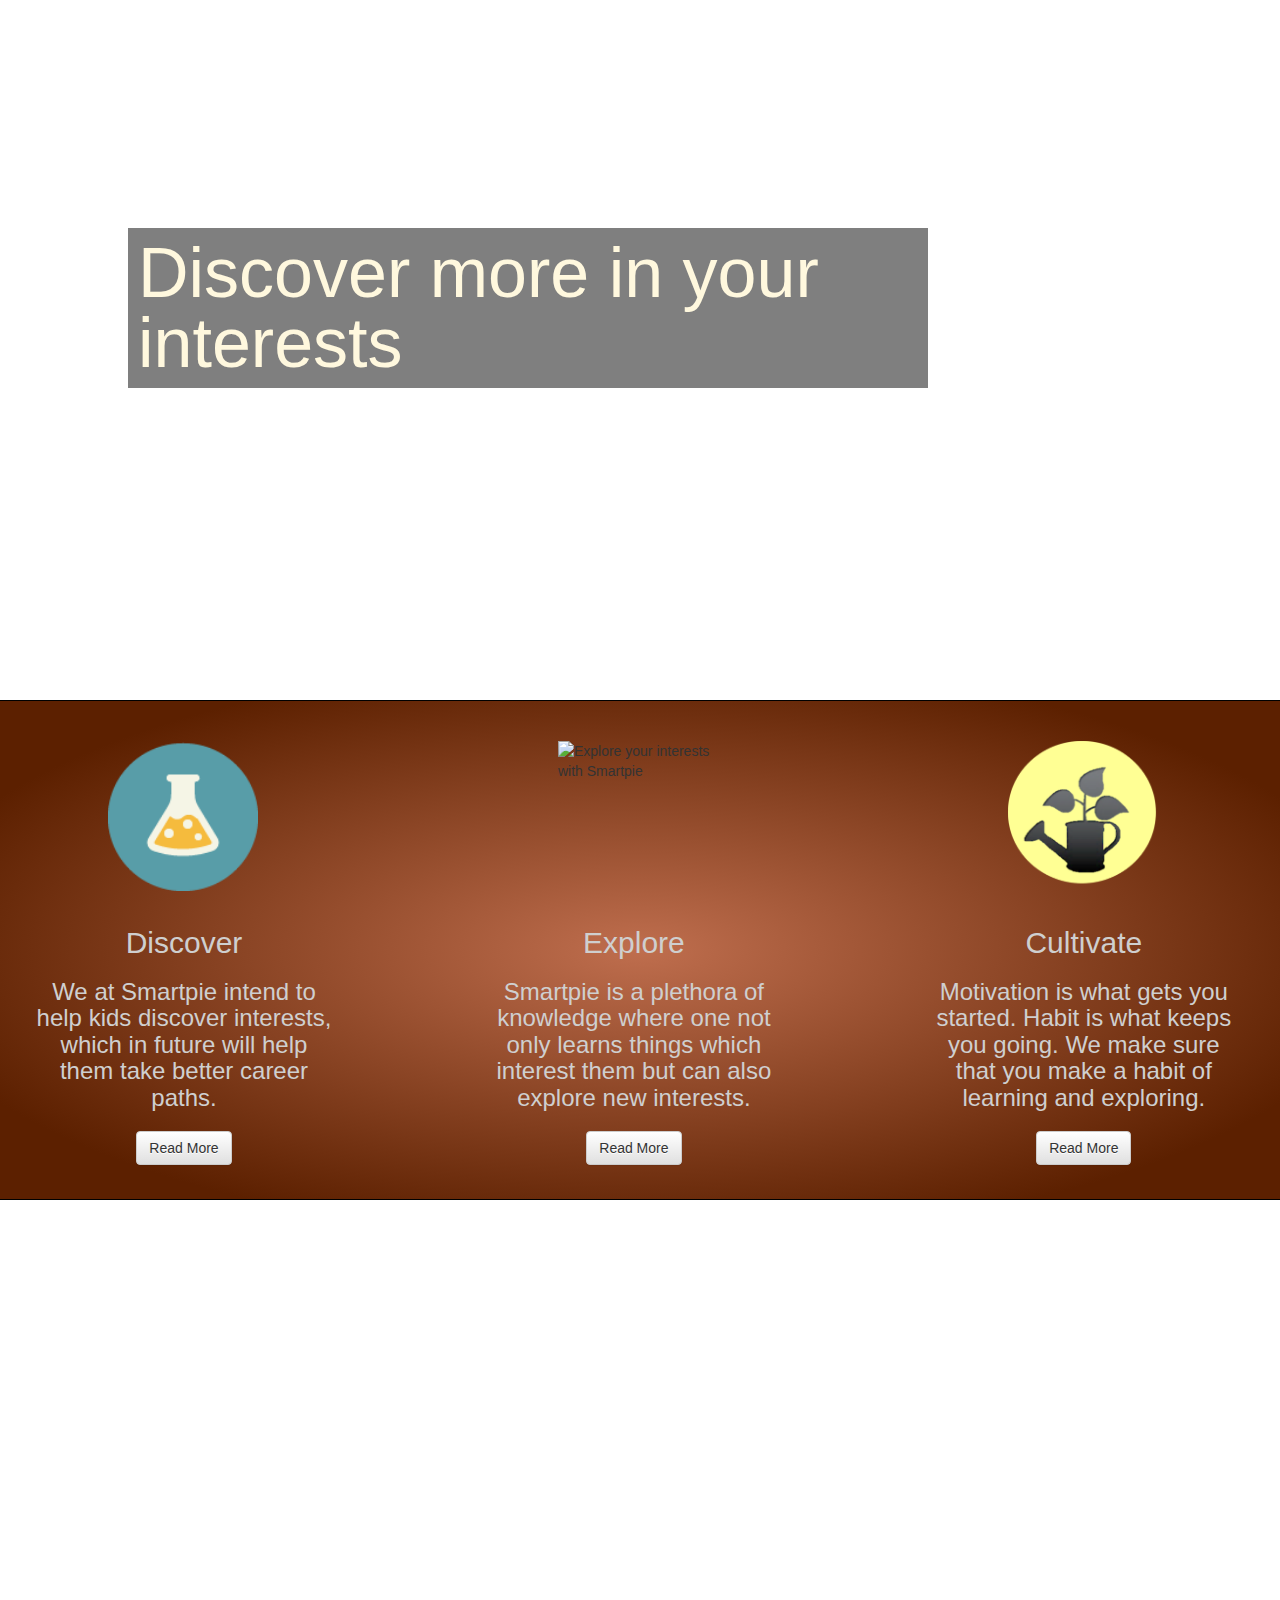
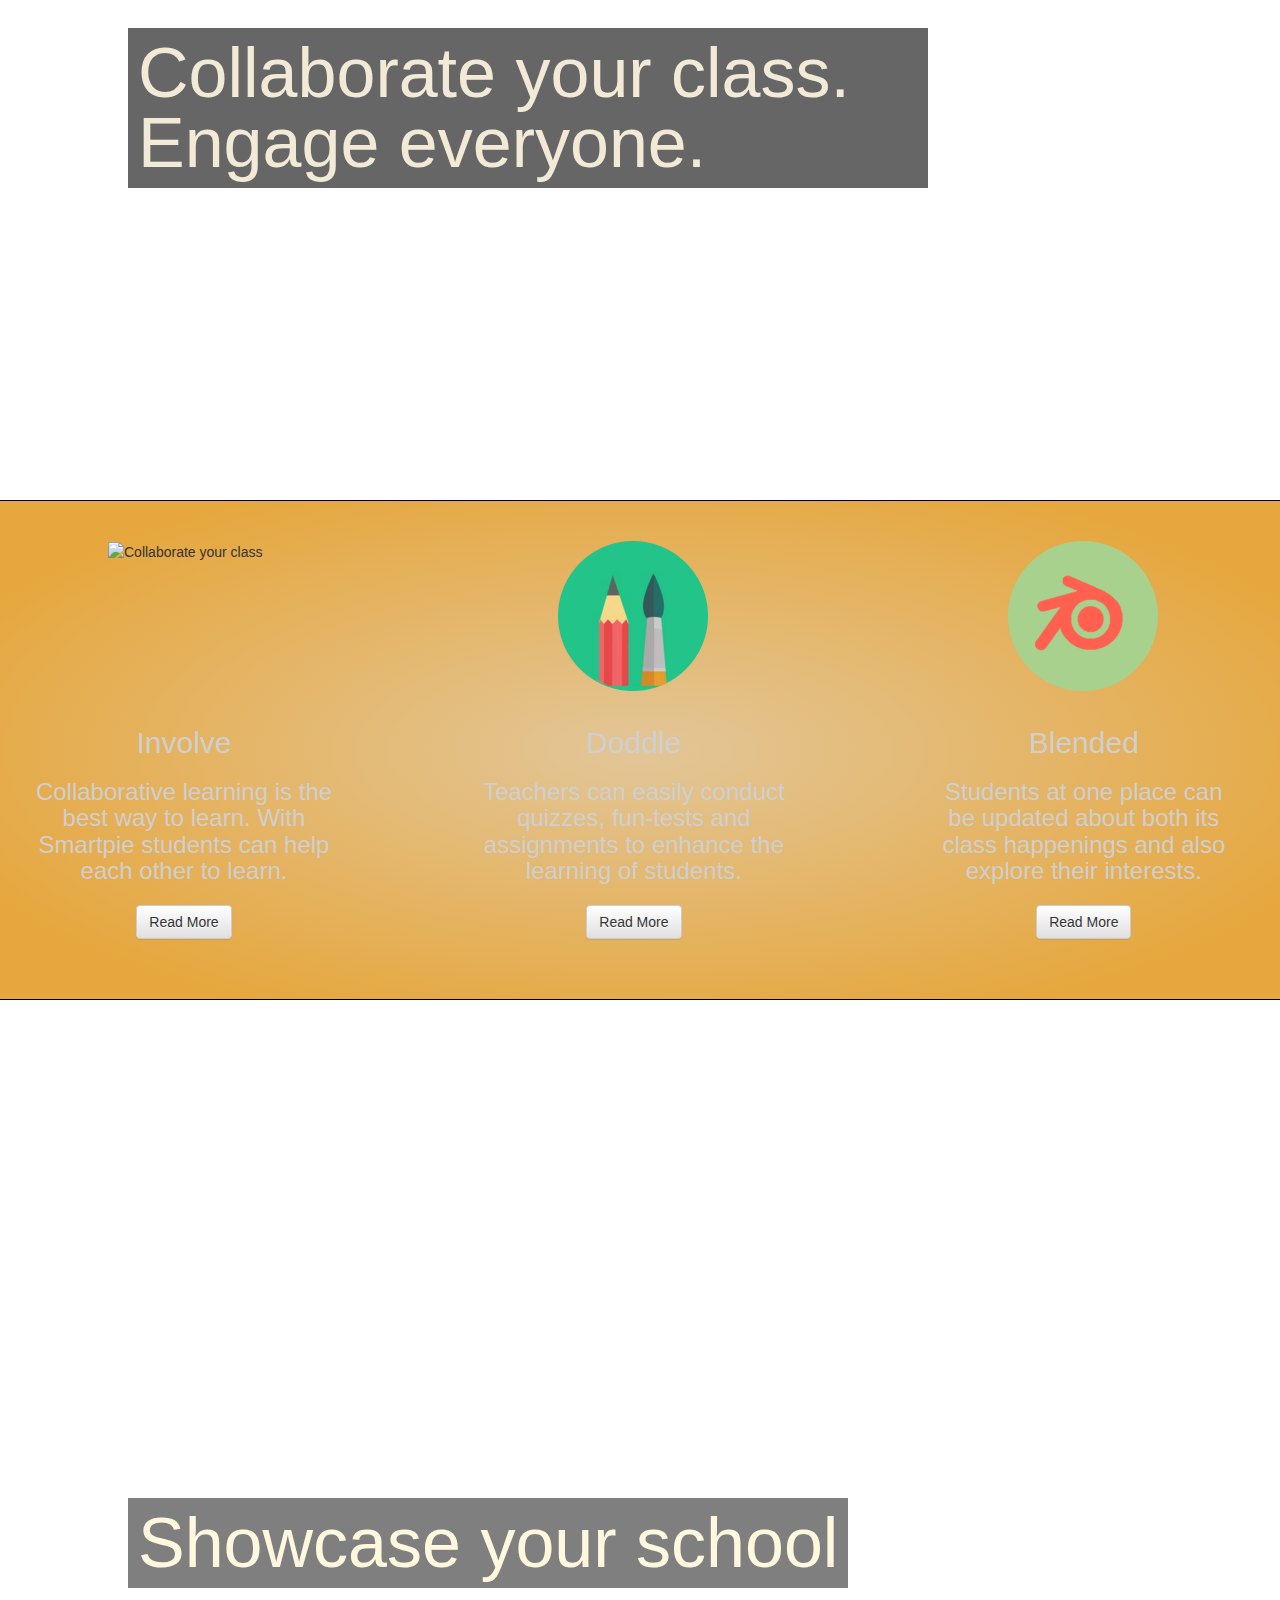
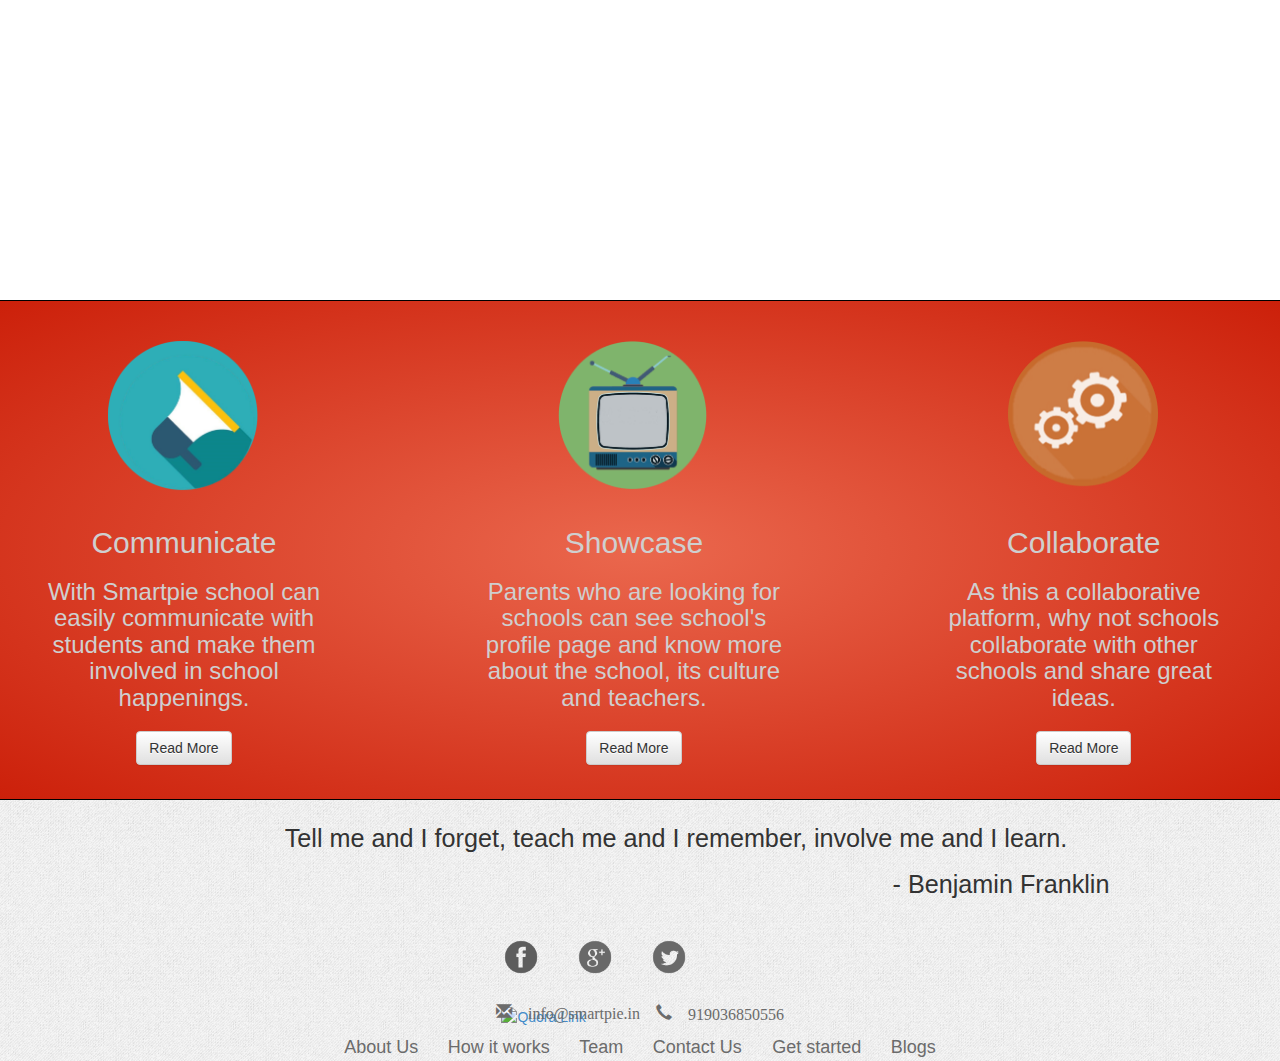
==== commit c3cc52d2: "Update Latest" ====
--- a/index.html
+++ b/index.html
@@ -3,12 +3,13 @@
     <head>
         <meta charset="utf-8">
         <meta http-equiv="X-UA-Compatible" content="IE=edge,chrome=1">
-        <title>Smartpie | Home</title>
-        <meta name="description" content="">
+        <title>Home | Smartpie</title>
+        <meta name="description" content="Content reading platform for students and teachers, social, interactive and communicating platform for schools, Schools discovery and following platform for parents, Platform for content creators targeting education sector">
         <meta name="viewport" content="width=device-width, initial-scale=1.0, maximum-scale=1.0" />
-		<link href='http://fonts.googleapis.com/css?family=Dancing+Script:700' rel='stylesheet' type='text/css'>
-		<link href='http://fonts.googleapis.com/css?family=Unkempt:400,700' rel='stylesheet' type='text/css'>
-		<link href='http://fonts.googleapis.com/css?family=PT+Sans+Narrow:700' rel='stylesheet' type='text/css'>
+        <meta name="keywords" content="networking platform for schools, discovery platform for students, search for schools in your area, Platform for content creator targeting education sector"/>
+	<link href='http://fonts.googleapis.com/css?family=Dancing+Script:700' rel='stylesheet' type='text/css'>
+	<link href='http://fonts.googleapis.com/css?family=Unkempt:400,700' rel='stylesheet' type='text/css'>
+	<link href='http://fonts.googleapis.com/css?family=PT+Sans+Narrow:700' rel='stylesheet' type='text/css'>
         <link rel="stylesheet" href="css/parallax_scrolling/normalize.css">
         <link rel="stylesheet" href="css/parallax_scrolling/main.css">
         <link rel="stylesheet" href="css/smartpie_homepage/home.css">
@@ -23,6 +24,17 @@
         <script src="js/vendor/modernizr-2.7.1.min.js"></script>
         <script src="js/modal/prefixfree.min.js"></script>
         <script src="js/home/home.js"></script>
+        <script>
+		  (function(i,s,o,g,r,a,m){i['GoogleAnalyticsObject']=r;i[r]=i[r]||function(){
+		  (i[r].q=i[r].q||[]).push(arguments)},i[r].l=1*new Date();a=s.createElement(o),
+		  m=s.getElementsByTagName(o)[0];a.async=1;a.src=g;m.parentNode.insertBefore(a,m)
+		  })(window,document,'script','//www.google-analytics.com/analytics.js','ga');
+
+		  ga('create', 'UA-53224631-1', 'auto');
+		  ga('require', 'displayfeatures');
+		  ga('send', 'pageview');
+
+		</script>
          <!-- For scroll up -->
 	    <script type='text/javascript'>
 	    $(document).ready(function() {
@@ -206,7 +218,7 @@
 				    		Every visit at Smartpie makes you learn something which adds to knowledge converting into your meaningful growth.
 				    	</h3>
 				    	
-			    		<button class="btn btn-md" data-toggle="modal" data-target="#modal1dot3">
+			    		<button class="btn btn-default btn-md" data-toggle="modal" data-target="#modal1dot3">
 	  						Read More
 						</button>
 					</center>
@@ -226,7 +238,7 @@
                 			data-top="bottom: 50px; opacity: 1"
                				data-anchor-target="#slide-2 h2"
                 		>
-				    		<h2>Discover more about your interests</h2>
+				    		<h2>Discover more in your interests</h2>
 			    		</div>
 		        	</div>
 		    	</div>
@@ -239,10 +251,13 @@
 			    			<img src="img/smartpie_homepage/discover.png" height="150px" width="150px" alt="Discover nes interests with Smartpie">
 			    		</span>
 			    		<center>
-				    		<h3>
+				    		<h2>
 				    			Discover
-				    		</h3>
-			    			<button class="btn btn-success btn-md" data-toggle="modal" data-target="#modal2dot1">
+				    		</h2>
+					    	<h3>
+					    		We at Smartpie intend to help kids discover interests, which in future will help them take better career paths.
+					    	</h3>
+			    			<button class="btn btn-default btn-md" data-toggle="modal" data-target="#modal2dot1">
 	  							Read More
 							</button>
 						</center>
@@ -252,10 +267,13 @@
 		    				<img src="img/smartpie_homepage/explore.png" height="150px" width="150px" alt="Explore your interests with Smartpie">
 		    			</span>
 		    			<center>
-		    				<h3>
+		    				<h2>
 				    			Explore
-				    		</h3>
-			    			<button class="btn btn-success btn-md" data-toggle="modal" data-target="#modal2dot2">
+				    		</h2>
+					    	<h3>
+					    		Smartpie is a plethora of knowledge where one not only learns things which interest them but can also explore new interests.
+					    	</h3>
+			    			<button class="btn btn-default btn-md" data-toggle="modal" data-target="#modal2dot2">
 	  							Read More
 							</button>
 						</center>
@@ -265,10 +283,13 @@
 			    			<img src="img/smartpie_homepage/cultivate.png" height="150px" width="150px" alt="Cultive great habits with Smartpie">
 			    		</span>
 			    		<center>
-			    			<h3>
-					    		Cultivate
+			    			<h2>
+				    			Cultivate
+				    		</h2>
+					    	<h3>
+					    		Motivation is what gets you started. Habit is what keeps you going. We make sure that you make a habit of learning and exploring.
 					    	</h3>
-				    		<button class="btn btn-success btn-md" data-toggle="modal" data-target="#modal2dot3">
+				    		<button class="btn btn-default btn-md" data-toggle="modal" data-target="#modal2dot3">
 		  						Read More
 							</button>
 						</center>
@@ -288,7 +309,7 @@
                 			data-top="bottom: 50px; opacity: 1"
                 			data-anchor-target="#slide-3 h2"
 		    			>
-				    		<h2>Collaborate your class</h2>
+				    		<h2>Collaborate your class. Engage everyone.</h2>
 			    		</div>
 			    	</div>
 			    	
@@ -302,10 +323,13 @@
 			    			<img src="img/smartpie_homepage/involve.png" height="150px" width="150px" alt="Collaborate your class">
 			    		</span>
 			    		<center>
-				    		<h3>
-				    			Heading 3.1
-				    		</h3>
-			    			<button class="btn btn-success btn-md" data-toggle="modal" data-target="#modal3dot1">
+				    		<h2>
+				    			Involve
+				    		</h2>
+					    	<h3>
+					    		Collaborative learning is the best way to learn. With Smartpie students can help each other to learn. 
+					    	</h3>
+			    			<button class="btn btn-default btn-md" data-toggle="modal" data-target="#modal3dot1">
 	  							Read More
 							</button>
 						</center>
@@ -315,23 +339,29 @@
 		    				<img src="img/smartpie_homepage/doddle.png" height="150px" width="150px" alt="Creat and share assignments easily">
 		    			</span>
 		    			<center>
-		    				<h3>
-				    			Heading 3.2
-				    		</h3>
-			    			<button class="btn btn-success btn-md" data-toggle="modal" data-target="#modal3dot2">
+		    				<h2>
+				    			Doddle
+				    		</h2>
+					    	<h3>
+					    		Teachers can easily conduct quizzes, fun-tests and assignments to enhance the learning of students.
+					    	</h3>
+			    			<button class="btn btn-default btn-md" data-toggle="modal" data-target="#modal3dot2">
 	  							Read More
 							</button>
 						</center>
 		    		</div>
 		    		<div>
 			    		<span>
-			    			<img src="img/smartpie_homepage/twoinone.png" height="150px" width="150px" alt="Discover and stay connect with your classmates">
+			    			<img src="img/smartpie_homepage/blend.png" height="150px" width="150px" alt="Discover and stay connect with your classmates">
 			    		</span>
 			    		<center>
-			    			<h3>
-					    		Heading 3.3
+			    			<h2>
+				    			Blended
+				    		</h2>
+					    	<h3>
+					    		Students at one place can be updated about both its class happenings and also explore their interests.
 					    	</h3>
-				    		<button class="btn btn-success btn-md" data-toggle="modal" data-target="#modal3dot3">
+				    		<button class="btn btn-default btn-md" data-toggle="modal" data-target="#modal3dot3">
 		  						Read More
 							</button>
 						</center>
@@ -351,7 +381,7 @@
                 			data-top="bottom: 50px; opacity: 1"
                 			data-anchor-target="#slide-4 h2"
 		    			>
-				    		<h2>Show case your school activites</h2>
+				    		<h2>Showcase your school</h2>
 			    		</div>
 			    	</div>
 			    	
@@ -365,10 +395,13 @@
 			    			<img src="img/smartpie_homepage/communicate.png" height="150px" width="150px" alt="Creat and share assignments easily">
 			    		</span>
 			    		<center>
-				    		<h3>
-				    			Heading 4.1
-				    		</h3>
-			    			<button class="btn btn-success btn-md" data-toggle="modal" data-target="#modal4dot1">
+					    	<h2>
+				    			Communicate
+				    		</h2>
+					    	<h3>
+					    		With Smartpie school can easily communicate with students and make them involved in school happenings.
+					    	</h3>
+			    			<button class="btn btn-default btn-md" data-toggle="modal" data-target="#modal4dot1">
 	  							Read More
 							</button>
 						</center>
@@ -378,10 +411,13 @@
 		    				<img src="img/smartpie_homepage/showcase.png" height="150px" width="150px" alt="Creat and share assignments easily">
 		    			</span>
 		    			<center>
-		    				<h3>
-				    			Heading 4.2
-				    		</h3>
-			    			<button class="btn btn-success btn-md" data-toggle="modal" data-target="#modal4dot2">
+		    				<h2>
+				    			Showcase
+				    		</h2>
+					    	<h3>
+					    		Parents who are looking for schools can see school's profile page and know more about the school, its culture and teachers. 
+					    	</h3>
+			    			<button class="btn btn-default btn-md" data-toggle="modal" data-target="#modal4dot2">
 	  							Read More
 							</button>
 						</center>
@@ -391,10 +427,13 @@
 			    			<img src="img/smartpie_homepage/connect.png" height="150px" width="150px" alt="Discover and stay connect with your classmates">
 			    		</span>
 			    		<center>
-			    			<h3>
-					    		Heading 4.3
+			    			<h2>
+				    			Collaborate
+				    		</h2>
+					    	<h3>
+					    		As this a collaborative platform, why not schools collaborate with other schools and share great ideas. 
 					    	</h3>
-				    		<button class="btn btn-success btn-md" data-toggle="modal" data-target="#modal4dot3">
+				    		<button class="btn btn-default btn-md" data-toggle="modal" data-target="#modal4dot3">
 		  						Read More
 							</button>
 						</center>
@@ -482,38 +521,19 @@
 			    <div class="modal-content">
 			      <div class="modal-header">
 			        <button type="button" class="close" data-dismiss="modal"><span aria-hidden="true">&times;</span><span class="sr-only">Close</span></button>
-			        <h4 class="modal-title" id="smartpieModal1dot1Label">Modal title 1.1</h4>
+			        <h4 class="modal-title" id="smartpieModal1dot1Label">Learn with Smartpie</h4>
 			      </div>
 			      <div class="modal-body">
 			      	<p>
-			        Hello World Hello World Hello World Hello World 
-			        Hello World 
-			        Hello World 
-			        Hello World 
-			        Hello World 
-			        Hello World 
-			        Hello World 
-			        Hello World 
-			        Hello World Hello World 
-			        Hello World 
-			        Hello World 
-			        Hello World 
-			        Hello World 
-			        Hello World 
-			        Hello World Hello World Hello World Hello World 
-			        Hello World 
-			        Hello World 
-			        Hello World 
-			        Hello World 
-			        Hello World 
-			        Hello World 
-			        Hello World 
-			        Hello World Hello World 
-			        Hello World 
-			        Hello World 
-			        Hello World 
-			        Hello World 
-			        Hello World </p>
+				        We believe learning is a never ending process and the roots starts from schooling. At Smartpie we help you learn every day.
+				    </p>
+				    <p>
+						Smartpie brings you content from across the globe which you would love to know about, keeping in mind your level of understanding. 
+					</p>
+					<p>
+						The content will help you cultivate great interests and offer you better exposure.
+						This routine of learning will assist some students to identify their space of fondness and prove to be a knowledge pool for others. 
+ 					</p>
 			        <img src="img/smartpie_homepage/modalbcg1.png">
 			      </div>
 			      <div class="modal-footer">
@@ -527,17 +547,20 @@
 			    <div class="modal-content">
 			      <div class="modal-header">
 			        <button type="button" class="close" data-dismiss="modal"><span aria-hidden="true">&times;</span><span class="sr-only">Close</span></button>
-			        <h4 class="modal-title" id="smartpieModal1dot2Label">Modal title 1.2</h4>
-			      </div>
-			      <div class="modal-body">
-			        <p>
-			        	Smartpie brings you content from across the globe which you love to know about, keeping in mind your level of understanding. 
+			        <h4 class="modal-title" id="smartpieModal1dot2Label">Share using Smartpie</h4>
+			      </div>
+			      <div class="modal-body">
+			        <p>
+			        As rightly said, knowledge grows when shared and sharing is a pleasant path to learning.
 			        </p>
 			        <p>
-			        	The content will help you cultivate your interests and offer you better exposure.
-			        </p>
-			        <p>
-			        	This routine of learning will assist some students to identify their space of fondness and prove to be a knowledge pool for others. 
+					When the student completes the first step of learning new things, Smartpie brings them the second step i.e. sharing. 
+					</p>
+			        <p>
+					Smartpie lets you share your learning experiences and views with the class and other friends, which enhances the learning process.
+					</p>
+			        <p>
+					The transfer of knowledge thus becomes easy and natural amongst the peers.
 			        </p>
 			        <img src="img/smartpie_homepage/modalbcg1.png">
 			      </div>
@@ -552,38 +575,21 @@
 			    <div class="modal-content">
 			      <div class="modal-header">
 			        <button type="button" class="close" data-dismiss="modal"><span aria-hidden="true">&times;</span><span class="sr-only">Close</span></button>
-			        <h4 class="modal-title" id="smartpieModal1dot3Label">Modal title 1.3</h4>
-			      </div>
-			      <div class="modal-body">
-			        <p>
-			        Hello World Hello World Hello World Hello World 
-			        Hello World 
-			        Hello World 
-			        Hello World 
-			        Hello World 
-			        Hello World 
-			        Hello World 
-			        Hello World 
-			        Hello World Hello World 
-			        Hello World 
-			        Hello World 
-			        Hello World 
-			        Hello World 
-			        Hello World 
-			        Hello World Hello World Hello World Hello World 
-			        Hello World 
-			        Hello World 
-			        Hello World 
-			        Hello World 
-			        Hello World 
-			        Hello World 
-			        Hello World 
-			        Hello World Hello World 
-			        Hello World 
-			        Hello World 
-			        Hello World 
-			        Hello World 
-			        Hello World </p>
+			        <h4 class="modal-title" id="smartpieModal1dot3Label">Grow with Smartpie</h4>
+			      </div>
+			      <div class="modal-body">
+			        <p>
+			        Students are like clay which can be cast to any shape. The ways to which one adapts at that age will be with them for whole life.
+					</p>
+					<p>
+					Smartpie helps students to garner the habit of learning. Because learning blossoms your life which help you grow wise.
+					</p>
+					<p>
+					Every visit at Smartpie makes you learn something which adds to knowledge converting into your meaningful growth.
+					</p>
+					<p>
+					We aim at helping the student to learn and grow every day.
+ 					</p>
 			        <img src="img/smartpie_homepage/modalbcg1.png">
 			      </div>
 			      <div class="modal-footer">
@@ -598,38 +604,21 @@
 			    <div class="modal-content">
 			      <div class="modal-header">
 			        <button type="button" class="close" data-dismiss="modal"><span aria-hidden="true">&times;</span><span class="sr-only">Close</span></button>
-			        <h4 class="modal-title" id="smartpieModal2dot1Label">Modal title 2.1</h4>
-			      </div>
-			      <div class="modal-body">
-			        <p>
-			        Hello World Hello World Hello World Hello World 
-			        Hello World 
-			        Hello World 
-			        Hello World 
-			        Hello World 
-			        Hello World 
-			        Hello World 
-			        Hello World 
-			        Hello World Hello World 
-			        Hello World 
-			        Hello World 
-			        Hello World 
-			        Hello World 
-			        Hello World 
-			        Hello World Hello World Hello World Hello World 
-			        Hello World 
-			        Hello World 
-			        Hello World 
-			        Hello World 
-			        Hello World 
-			        Hello World 
-			        Hello World 
-			        Hello World Hello World 
-			        Hello World 
-			        Hello World 
-			        Hello World 
-			        Hello World 
-			        Hello World </p>
+			        <h4 class="modal-title" id="smartpieModal2dot1Label">Discover with Smartpie</h4>
+			      </div>
+			      <div class="modal-body">
+			        <p>
+			        We at Smartpie intend to help kids discover interests, which in future will help them take better career paths.
+					</p>
+			        <p>
+					The fleet of articles we provide will help the reader realize what entices them the most. 
+					</p>
+			        <p>
+					We encourage you to pursue your interest easily and diminish the chances of ignorance. 
+					</p>
+			        <p>
+					Our platform provides handy information that is well categorized to identify your pursuit.
+ 					</p>
 			        <img src="img/smartpie_homepage/modalbcg2.png">
 			      </div>
 			      <div class="modal-footer">
@@ -643,38 +632,18 @@
 			    <div class="modal-content">
 			      <div class="modal-header">
 			        <button type="button" class="close" data-dismiss="modal"><span aria-hidden="true">&times;</span><span class="sr-only">Close</span></button>
-			        <h4 class="modal-title" id="smartpieModal2dot2Label">Modal title 2.2</h4>
-			      </div>
-			      <div class="modal-body">
-			        <p>
-			        Hello World Hello World Hello World Hello World 
-			        Hello World 
-			        Hello World 
-			        Hello World 
-			        Hello World 
-			        Hello World 
-			        Hello World 
-			        Hello World 
-			        Hello World Hello World 
-			        Hello World 
-			        Hello World 
-			        Hello World 
-			        Hello World 
-			        Hello World 
-			        Hello World Hello World Hello World Hello World 
-			        Hello World 
-			        Hello World 
-			        Hello World 
-			        Hello World 
-			        Hello World 
-			        Hello World 
-			        Hello World 
-			        Hello World Hello World 
-			        Hello World 
-			        Hello World 
-			        Hello World 
-			        Hello World 
-			        Hello World </p>
+			        <h4 class="modal-title" id="smartpieModal2dot2Label">Explore with Smartpie</h4>
+			      </div>
+			      <div class="modal-body">
+			        <p>
+			        Nothing is pleasanter than exploring interests. Once realized, the interests have to be pursued for better depth. 
+					</p>
+			        <p>
+					Smartpie is a plethora of knowledge where one not only learns things which interest them but can also explore new interests.
+					</p>
+			        <p>
+					Smartpie works as an assistant to the students to look around and know things. The readers get more and more stuff to grasp and understand.
+					</p>
 			        <img src="img/smartpie_homepage/modalbcg2.png">
 			      </div>
 			      <div class="modal-footer">
@@ -688,38 +657,24 @@
 			    <div class="modal-content">
 			      <div class="modal-header">
 			        <button type="button" class="close" data-dismiss="modal"><span aria-hidden="true">&times;</span><span class="sr-only">Close</span></button>
-			        <h4 class="modal-title" id="smartpieModal2dot3Label">Modal title 2.3</h4>
-			      </div>
-			      <div class="modal-body">
-			        <p>
-			        Hello World Hello World Hello World Hello World 
-			        Hello World 
-			        Hello World 
-			        Hello World 
-			        Hello World 
-			        Hello World 
-			        Hello World 
-			        Hello World 
-			        Hello World Hello World 
-			        Hello World 
-			        Hello World 
-			        Hello World 
-			        Hello World 
-			        Hello World 
-			        Hello World Hello World Hello World Hello World 
-			        Hello World 
-			        Hello World 
-			        Hello World 
-			        Hello World 
-			        Hello World 
-			        Hello World 
-			        Hello World 
-			        Hello World Hello World 
-			        Hello World 
-			        Hello World 
-			        Hello World 
-			        Hello World 
-			        Hello World </p>
+			        <h4 class="modal-title" id="smartpieModal2dot3Label">Cultivate great habits with Smartpie</h4>
+			      </div>
+			      <div class="modal-body">
+			        <p>
+			        Motivation is what gets you started. Habit is what keeps you going. 
+					</p>
+			        <p>
+					Habits cultivated in early years stay with us for all our lives. 
+					</p>
+			        <p>
+					Smartpie believes in this and makes sure that you make a habit of learning, exploring and thus growing every day.
+					</p>
+			        <p>
+					Smartpie motivates you to learn, to read and grow wise.
+					</p>
+			        <p>
+					As you daily learn new things which interests you, it then becomes a habit to learn and grow your knowledge. 
+ 					</p>
 			        <img src="img/smartpie_homepage/modalbcg2.png">
 			      </div>
 			      <div class="modal-footer">
@@ -734,38 +689,24 @@
 			    <div class="modal-content">
 			      <div class="modal-header">
 			        <button type="button" class="close" data-dismiss="modal"><span aria-hidden="true">&times;</span><span class="sr-only">Close</span></button>
-			        <h4 class="modal-title" id="smartpieModal3dot1Label">Modal title 3.1</h4>
-			      </div>
-			      <div class="modal-body">
-			        <p>
-			        Hello World Hello World Hello World Hello World 
-			        Hello World 
-			        Hello World 
-			        Hello World 
-			        Hello World 
-			        Hello World 
-			        Hello World 
-			        Hello World 
-			        Hello World Hello World 
-			        Hello World 
-			        Hello World 
-			        Hello World 
-			        Hello World 
-			        Hello World 
-			        Hello World Hello World Hello World Hello World 
-			        Hello World 
-			        Hello World 
-			        Hello World 
-			        Hello World 
-			        Hello World 
-			        Hello World 
-			        Hello World 
-			        Hello World Hello World 
-			        Hello World 
-			        Hello World 
-			        Hello World 
-			        Hello World 
-			        Hello World </p>
+			        <h4 class="modal-title" id="smartpieModal3dot1Label">Involved learining at Smartpie</h4>
+			      </div>
+			      <div class="modal-body">
+			        <p>
+			        Tell me and I forget, teach me and I remember, involve me and I learn. 
+					</p>
+			        <p>
+					Collaborative learning is the best way to learn. With Smartpie students can help each other to learn. 
+					</p>
+			        <p>
+					They can discuss the daily happenings of the classroom and help each other to understand better.
+					</p>
+			        <p>
+					The topics of discussion can extend beyond the curriculum and enlighten everyone for the better. 
+					</p>
+			        <p>
+					The teachers can also use the platform to discuss with their peers, become more aware and help their disciples at the same time.
+ 					</p>
 			        <img src="img/smartpie_homepage/modalbcg3.png">
 			      </div>
 			      <div class="modal-footer">
@@ -779,38 +720,18 @@
 			    <div class="modal-content">
 			      <div class="modal-header">
 			        <button type="button" class="close" data-dismiss="modal"><span aria-hidden="true">&times;</span><span class="sr-only">Close</span></button>
-			        <h4 class="modal-title" id="smartpieModal3dot2Label">Modal title 3.2</h4>
-			      </div>
-			      <div class="modal-body">
-			        <p>
-			        Hello World Hello World Hello World Hello World 
-			        Hello World 
-			        Hello World 
-			        Hello World 
-			        Hello World 
-			        Hello World 
-			        Hello World 
-			        Hello World 
-			        Hello World Hello World 
-			        Hello World 
-			        Hello World 
-			        Hello World 
-			        Hello World 
-			        Hello World 
-			        Hello World Hello World Hello World Hello World 
-			        Hello World 
-			        Hello World 
-			        Hello World 
-			        Hello World 
-			        Hello World 
-			        Hello World 
-			        Hello World 
-			        Hello World Hello World 
-			        Hello World 
-			        Hello World 
-			        Hello World 
-			        Hello World 
-			        Hello World </p>
+			        <h4 class="modal-title" id="smartpieModal3dot2Label">Doddle with day to day tasks</h4>
+			      </div>
+			      <div class="modal-body">
+			        <p>
+			        Teachers can easily conduct quizzes, fun-tests and assignments to enhance the learning of students.
+					</p>
+			        <p>
+					The online evaluation will be faster way for teachers to study their students. 
+					</p>
+			        <p>
+					The extra knowledge that gets missed out in limited time period of school can be covered on net with ease.
+ 					</p>
 			        <img src="img/smartpie_homepage/modalbcg3.png">
 			      </div>
 			      <div class="modal-footer">
@@ -824,38 +745,18 @@
 			    <div class="modal-content">
 			      <div class="modal-header">
 			        <button type="button" class="close" data-dismiss="modal"><span aria-hidden="true">&times;</span><span class="sr-only">Close</span></button>
-			        <h4 class="modal-title" id="smartpieModal3dot3Label">Modal title 3.3</h4>
-			      </div>
-			      <div class="modal-body">
-			        <p>
-			        Hello World Hello World Hello World Hello World 
-			        Hello World 
-			        Hello World 
-			        Hello World 
-			        Hello World 
-			        Hello World 
-			        Hello World 
-			        Hello World 
-			        Hello World Hello World 
-			        Hello World 
-			        Hello World 
-			        Hello World 
-			        Hello World 
-			        Hello World 
-			        Hello World Hello World Hello World Hello World 
-			        Hello World 
-			        Hello World 
-			        Hello World 
-			        Hello World 
-			        Hello World 
-			        Hello World 
-			        Hello World 
-			        Hello World Hello World 
-			        Hello World 
-			        Hello World 
-			        Hello World 
-			        Hello World 
-			        Hello World </p>
+			        <h4 class="modal-title" id="smartpieModal3dot3Label">Blended learning at Smartpie</h4>
+			      </div>
+			      <div class="modal-body">
+			        <p>
+			        Students at one place can be updated about both its class happenings and also explore their interests.
+			        </p>
+			        <p>
+					With this approach students involuntarily are exposed to various articles and videos which helps them start cultivating interest in learning new things.
+					</p>
+			        <p>
+					In short this is a one stop platform for everything a budding student would need.
+					</p>
 			        <img src="img/smartpie_homepage/modalbcg3.png">
 			      </div>
 			      <div class="modal-footer">
@@ -870,38 +771,15 @@
 			    <div class="modal-content">
 			      <div class="modal-header">
 			        <button type="button" class="close" data-dismiss="modal"><span aria-hidden="true">&times;</span><span class="sr-only">Close</span></button>
-			        <h4 class="modal-title" id="smartpieModal4dot1Label">Modal title 4.1</h4>
-			      </div>
-			      <div class="modal-body">
-			        <p>
-			        Hello World Hello World Hello World Hello World 
-			        Hello World 
-			        Hello World 
-			        Hello World 
-			        Hello World 
-			        Hello World 
-			        Hello World 
-			        Hello World 
-			        Hello World Hello World 
-			        Hello World 
-			        Hello World 
-			        Hello World 
-			        Hello World 
-			        Hello World 
-			        Hello World Hello World Hello World Hello World 
-			        Hello World 
-			        Hello World 
-			        Hello World 
-			        Hello World 
-			        Hello World 
-			        Hello World 
-			        Hello World 
-			        Hello World Hello World 
-			        Hello World 
-			        Hello World 
-			        Hello World 
-			        Hello World 
-			        Hello World </p>
+			        <h4 class="modal-title" id="smartpieModal4dot1Label">Communicate effectively with Smartpie</h4>
+			      </div>
+			      <div class="modal-body">
+			      	<p>
+			        With Smartpie school can easily communicate with students and make them involved in school happenings.
+			        </p>
+			    	<p>
+					Broadcasting important updates to the parents is just a click away. Parents gets the communication by mail and messages and can be well informed about the school updates 
+ 					</p>
 			        <img src="img/smartpie_homepage/modalbcg4.png">
 			      </div>
 			      <div class="modal-footer">
@@ -915,38 +793,21 @@
 			    <div class="modal-content">
 			      <div class="modal-header">
 			        <button type="button" class="close" data-dismiss="modal"><span aria-hidden="true">&times;</span><span class="sr-only">Close</span></button>
-			        <h4 class="modal-title" id="smartpieModal4dot2Label">Modal title 4.2</h4>
-			      </div>
-			      <div class="modal-body">
-			        <p>
-			        Hello World Hello World Hello World Hello World 
-			        Hello World 
-			        Hello World 
-			        Hello World 
-			        Hello World 
-			        Hello World 
-			        Hello World 
-			        Hello World 
-			        Hello World Hello World 
-			        Hello World 
-			        Hello World 
-			        Hello World 
-			        Hello World 
-			        Hello World 
-			        Hello World Hello World Hello World Hello World 
-			        Hello World 
-			        Hello World 
-			        Hello World 
-			        Hello World 
-			        Hello World 
-			        Hello World 
-			        Hello World 
-			        Hello World Hello World 
-			        Hello World 
-			        Hello World 
-			        Hello World 
-			        Hello World 
-			        Hello World </p>
+			        <h4 class="modal-title" id="smartpieModal4dot2Label">Showcase your School using Smartpie</h4>
+			      </div>
+			      <div class="modal-body">
+			        <p>
+			        Show the world what you do and how you do.
+			        </p>
+			        <p>
+					A school has a profile page on which schools can post all their latest happening. 
+					</p>
+			        <p>
+					Parents who are looking for schools can see school's profile page and know more about the school, its culture and teachers.
+					</p>
+			        <p>
+					This way a school can be more visible among the parents and this help them gain more traction. 
+ 					</p>
 			        <img src="img/smartpie_homepage/modalbcg4.png">
 			      </div>
 			      <div class="modal-footer">
@@ -960,38 +821,15 @@
 			    <div class="modal-content">
 			      <div class="modal-header">
 			        <button type="button" class="close" data-dismiss="modal"><span aria-hidden="true">&times;</span><span class="sr-only">Close</span></button>
-			        <h4 class="modal-title" id="smartpieModal4dot3Label">Modal title 4.3</h4>
-			      </div>
-			      <div class="modal-body">
-			        <p>
-			        Hello World Hello World Hello World Hello World 
-			        Hello World 
-			        Hello World 
-			        Hello World 
-			        Hello World 
-			        Hello World 
-			        Hello World 
-			        Hello World 
-			        Hello World Hello World 
-			        Hello World 
-			        Hello World 
-			        Hello World 
-			        Hello World 
-			        Hello World 
-			        Hello World Hello World Hello World Hello World 
-			        Hello World 
-			        Hello World 
-			        Hello World 
-			        Hello World 
-			        Hello World 
-			        Hello World 
-			        Hello World 
-			        Hello World Hello World 
-			        Hello World 
-			        Hello World 
-			        Hello World 
-			        Hello World 
-			        Hello World </p>
+			        <h4 class="modal-title" id="smartpieModal4dot3Label">Collaborate with other schools using Smartpie</h4>
+			      </div>
+			      <div class="modal-body">
+			        <p>
+			        As this a collaborative platform, why not schools collaborate with other schools and share great ideas. 
+			    	</p>
+			    	<p>
+					Schools can get updates and happenings of other schools, which can help them improve by implementing different techniques of learning. 
+ 					</p>
 			        <img src="img/smartpie_homepage/modalbcg4.png">
 			      </div>
 			      <div class="modal-footer">
@@ -1010,4 +848,4 @@
         <script src="js/bootstrap/bootstrap.js"></script>
         <script src="js/bootstrap/bootstrap.min.js"></script>
     </body>
-</html>
+</html>--- a/css/smartpie_homepage/home.css
+++ b/css/smartpie_homepage/home.css
@@ -156,15 +156,14 @@
 }
 #post-slide-4{
 background-color: #006B3D;
-background: rgb(90,102,97); /* Old browsers */
-background: -moz-radial-gradient(center, ellipse cover,  rgba(90,102,97,1) 0%, rgba(0,107,61,1) 85%); /* FF3.6+ */
-background: -webkit-gradient(radial, center center, 0px, center center, 100%, color-stop(0%,rgba(90,102,97,1)), color-stop(85%,rgba(0,107,61,1))); /* Chrome,Safari4+ */
-background: -webkit-radial-gradient(center, ellipse cover,  rgba(90,102,97,1) 0%,rgba(0,107,61,1) 85%); /* Chrome10+,Safari5.1+ */
-background: -o-radial-gradient(center, ellipse cover,  rgba(90,102,97,1) 0%,rgba(0,107,61,1) 85%); /* Opera 12+ */
-background: -ms-radial-gradient(center, ellipse cover,  rgba(90,102,97,1) 0%,rgba(0,107,61,1) 85%); /* IE10+ */
-background: radial-gradient(ellipse at center,  rgba(90,102,97,1) 0%,rgba(0,107,61,1) 85%); /* W3C */
-filter: progid:DXImageTransform.Microsoft.gradient( startColorstr='#5a6661', endColorstr='#006b3d',GradientType=1 ); /* IE6-9 fallback on horizontal gradient */
-
+background: #ea674d; /* Old browsers */
+background: -moz-radial-gradient(center, ellipse cover,  #ea674d 1%, #cc200a 100%); /* FF3.6+ */
+background: -webkit-gradient(radial, center center, 0px, center center, 100%, color-stop(1%,#ea674d), color-stop(100%,#cc200a)); /* Chrome,Safari4+ */
+background: -webkit-radial-gradient(center, ellipse cover,  #ea674d 1%,#cc200a 100%); /* Chrome10+,Safari5.1+ */
+background: -o-radial-gradient(center, ellipse cover,  #ea674d 1%,#cc200a 100%); /* Opera 12+ */
+background: -ms-radial-gradient(center, ellipse cover,  #ea674d 1%,#cc200a 100%); /* IE10+ */
+background: radial-gradient(ellipse at center,  #ea674d 1%,#cc200a 100%); /* W3C */
+filter: progid:DXImageTransform.Microsoft.gradient( startColorstr='#ea674d', endColorstr='#cc200a',GradientType=1 ); /* IE6-9 fallback on horizontal gradient */
 }
 
 .smartpie-footer{
